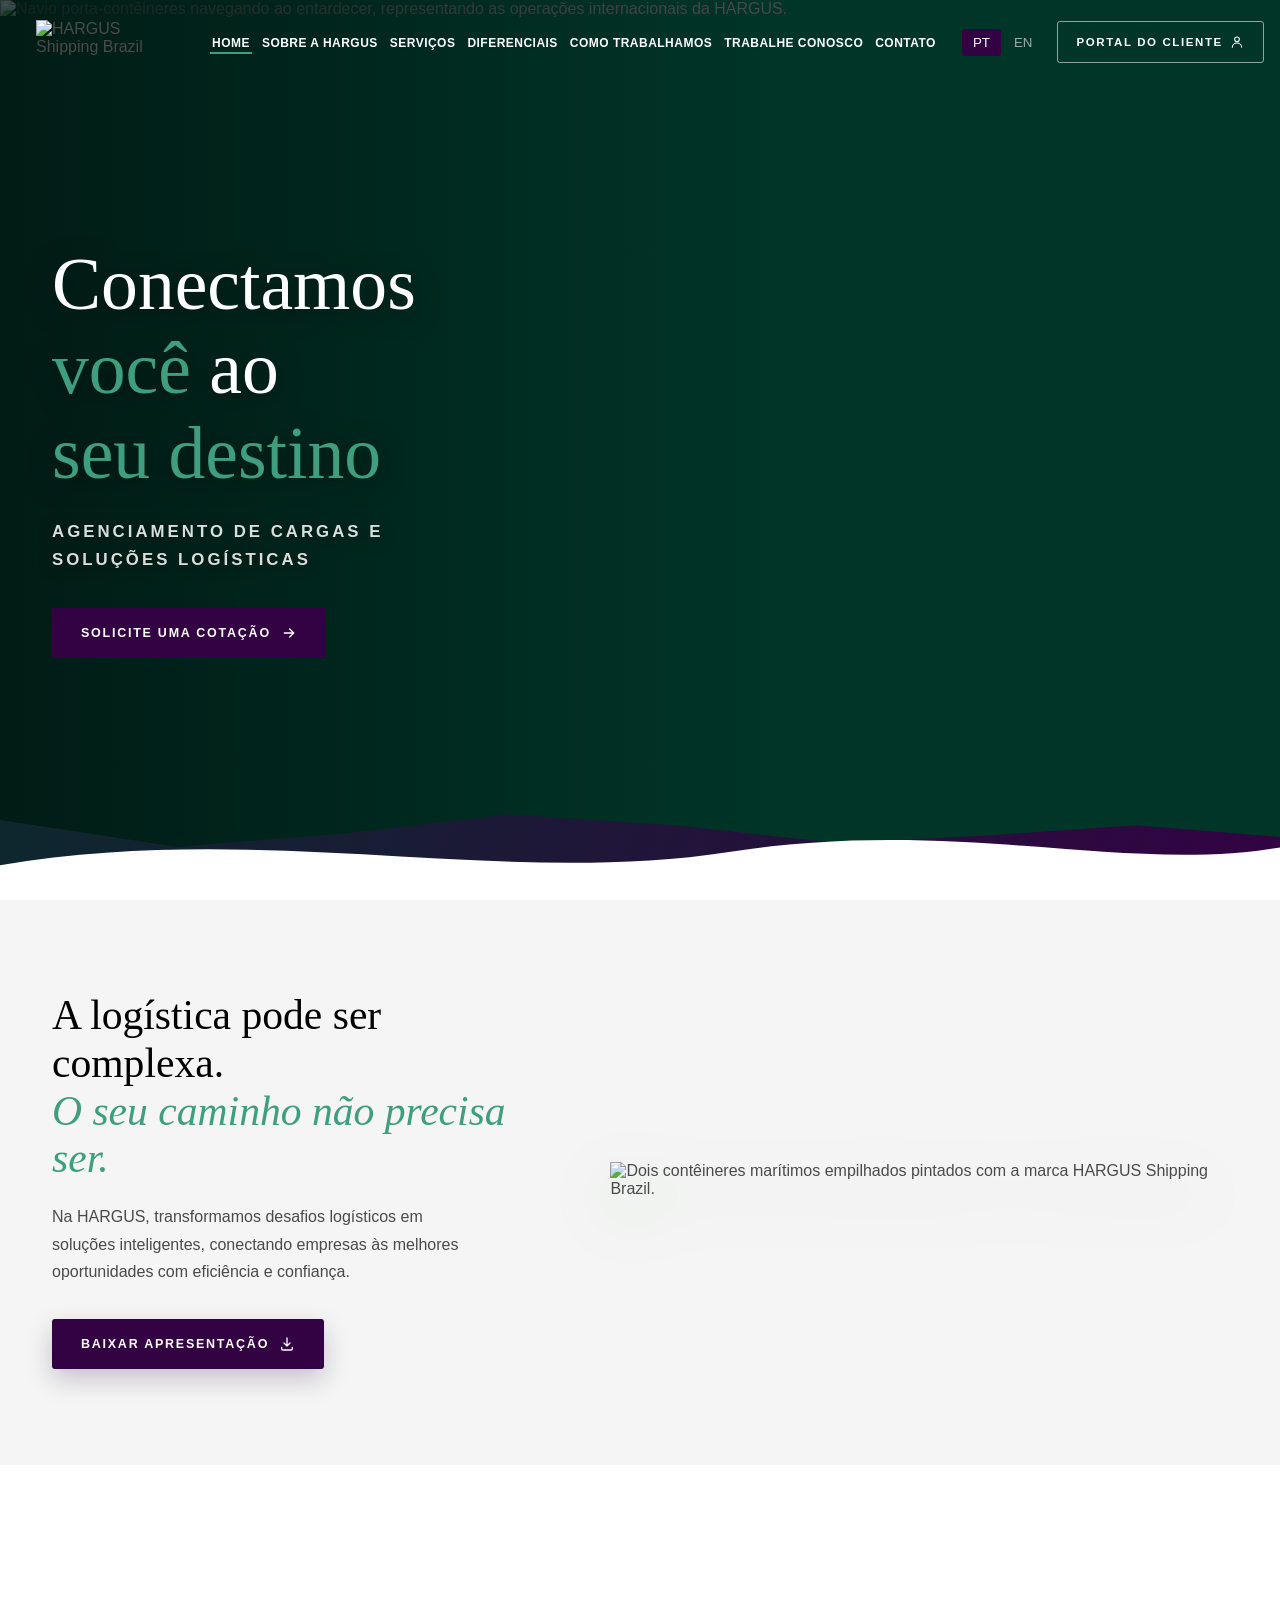
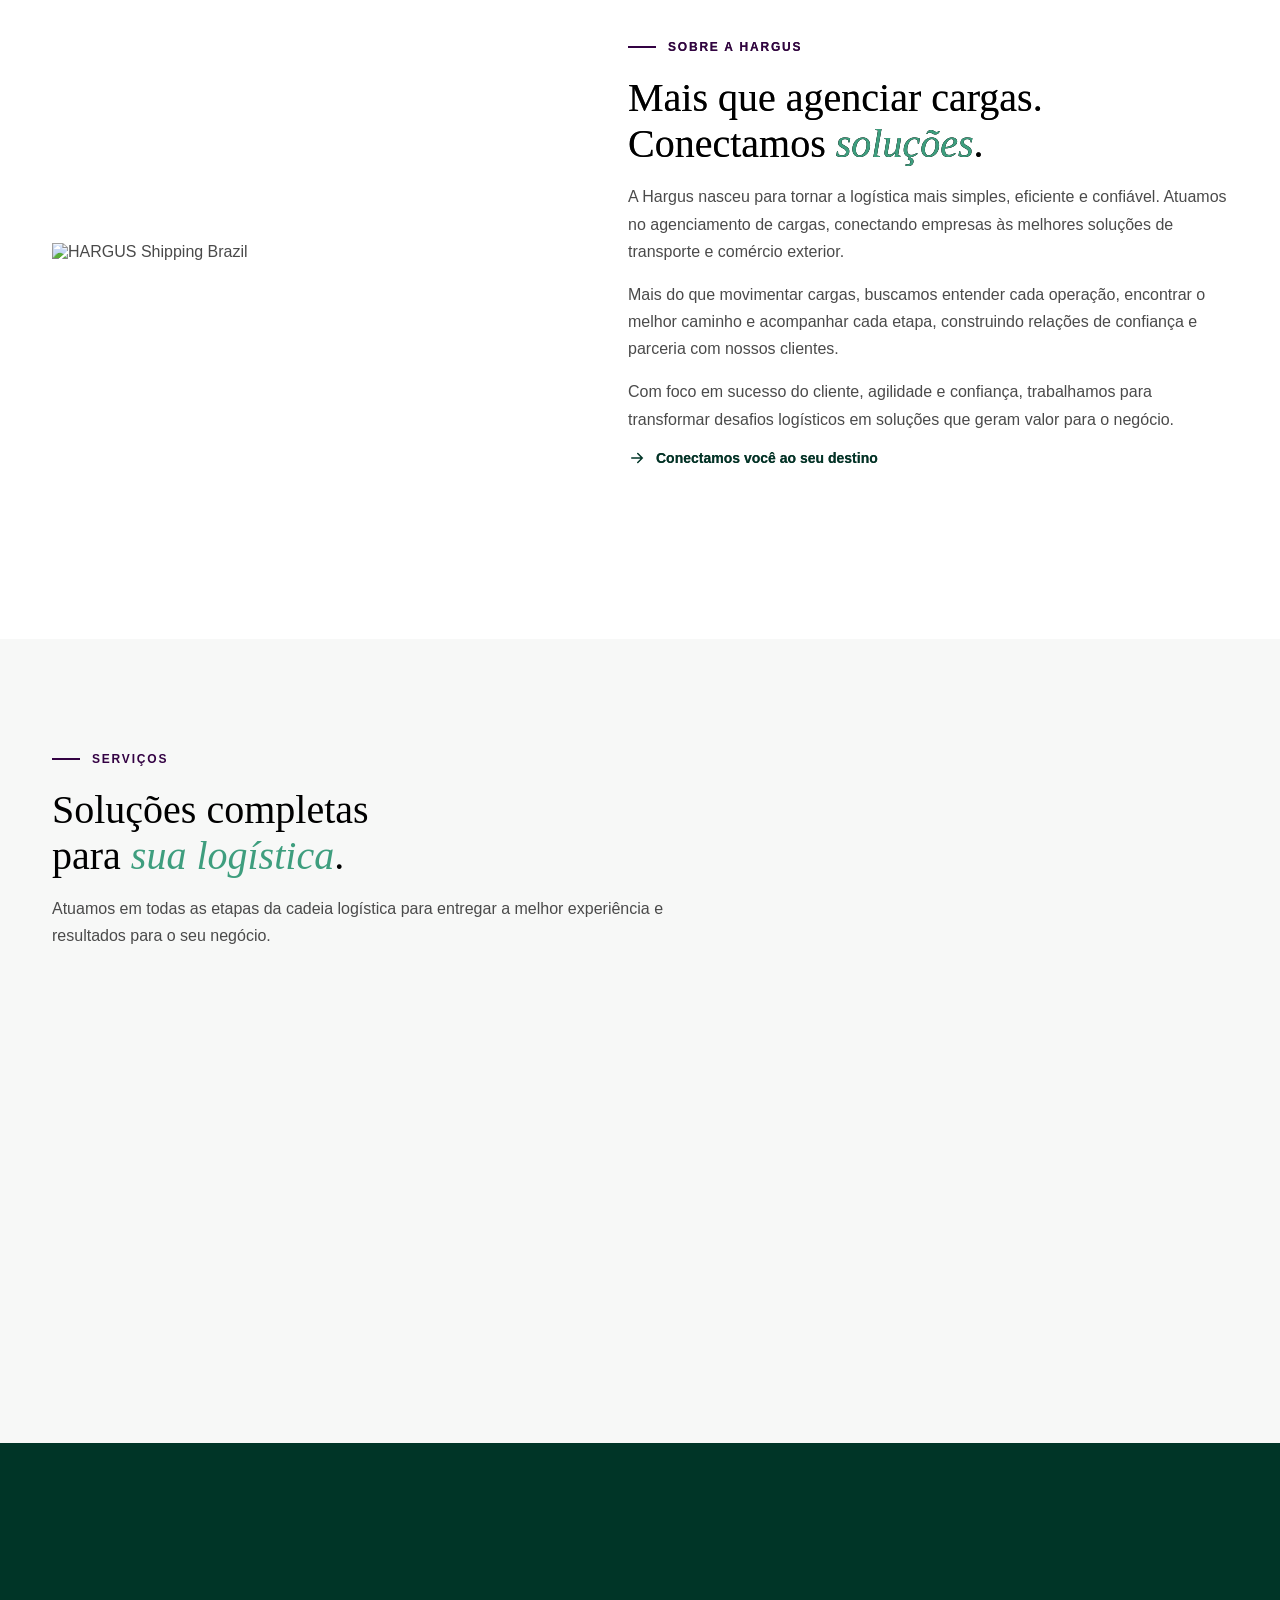
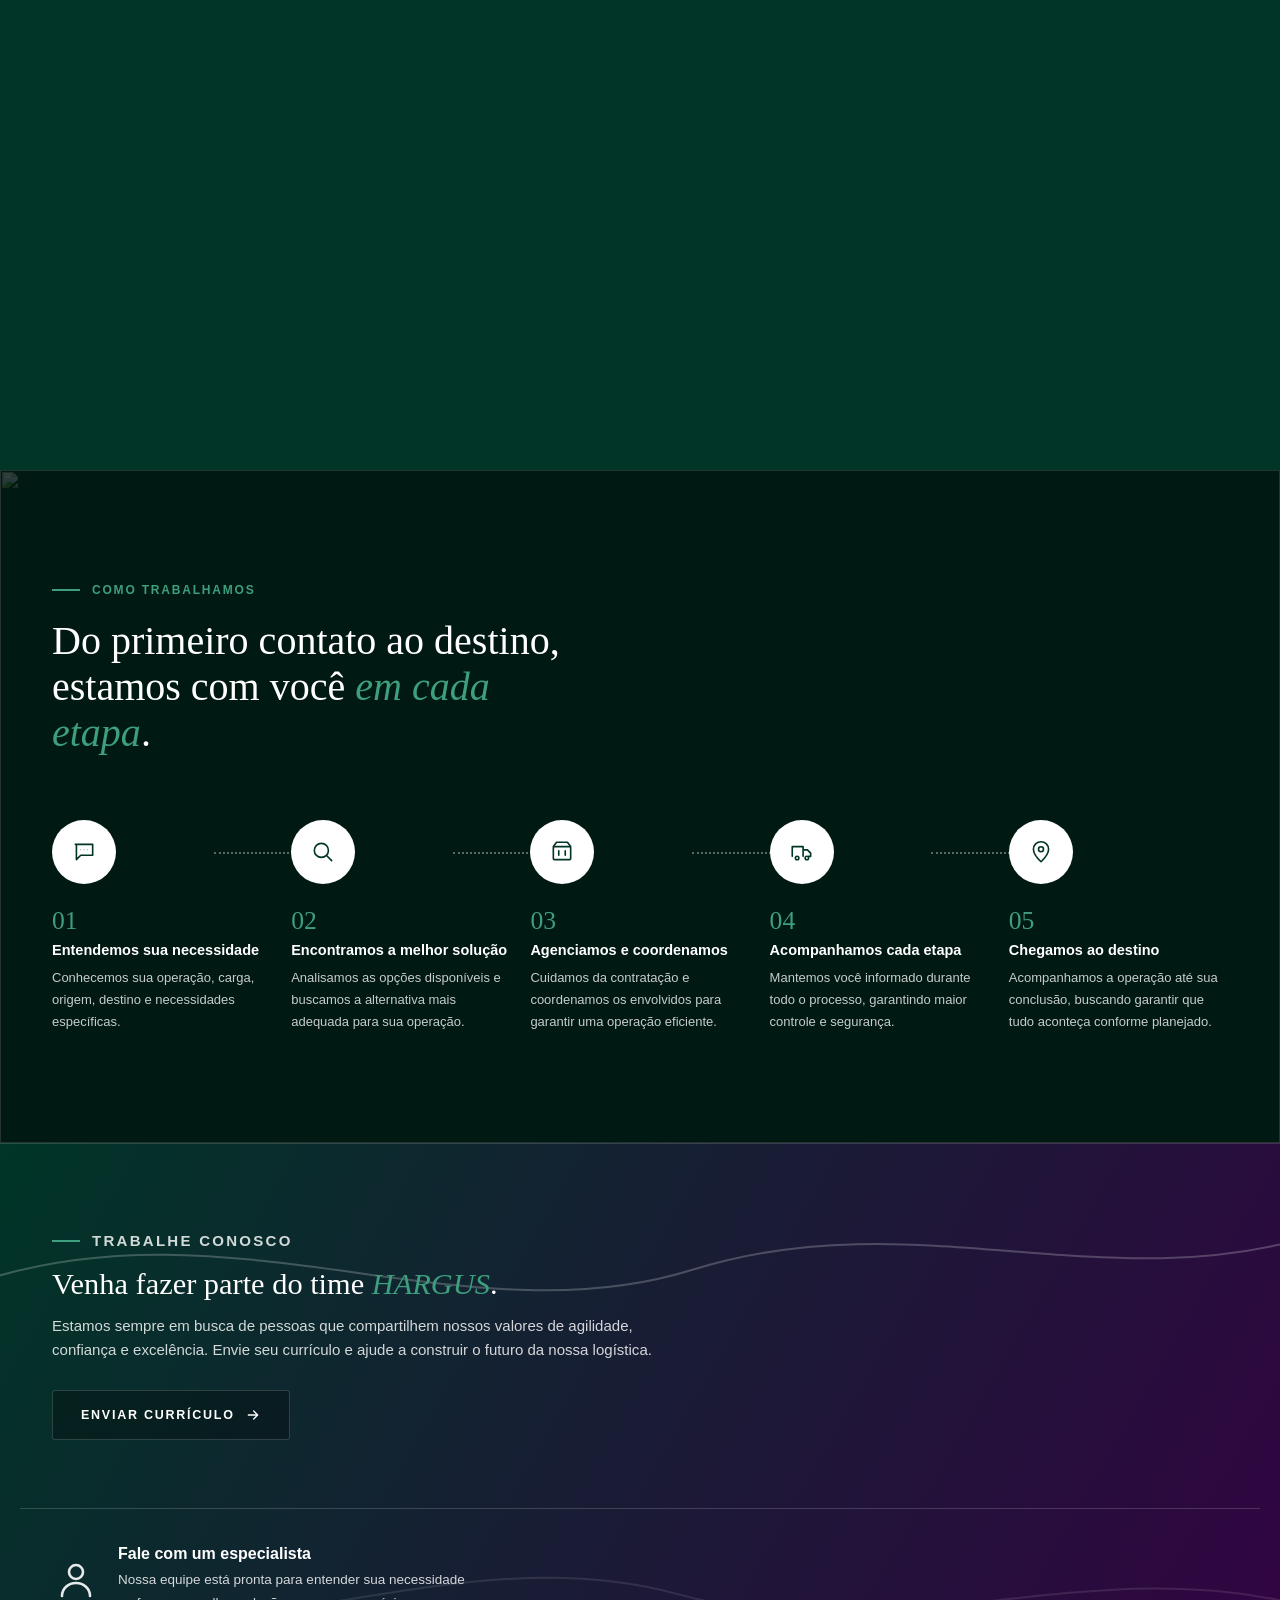
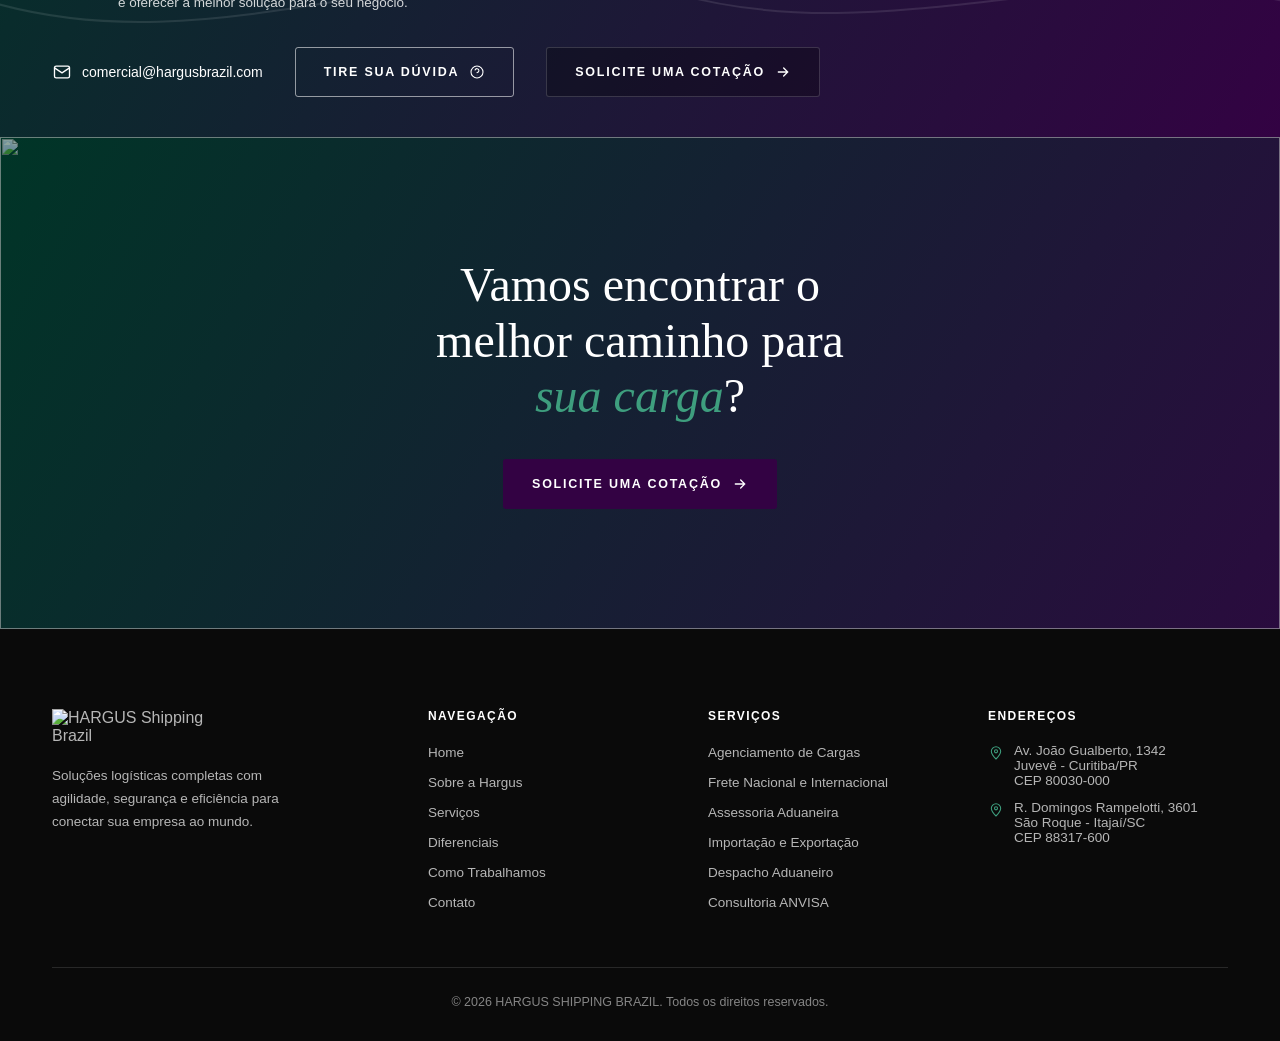
==== index.html @ 8fcc1a5c "Curriculo passa a ser enviado com anexo de verdade O formulario de Trabalhe Conosco postava via fetc" ====
<!doctype html>
<html lang="pt-BR">
<head>
<meta charset="UTF-8">
<meta name="viewport" content="width=device-width, initial-scale=1">
<!-- ============ POLÍTICA DE CONTEÚDO ============
     O GitHub Pages não deixa configurar cabeçalhos HTTP, então a CSP vai por
     <meta> — vale para tudo, menos frame-ancestors (clickjacking), que só
     funciona como cabeçalho de verdade. O que ela garante aqui: a página só
     consegue falar com o formsubmit.co (connect-src, e form-action para o
     envio do currículo), não carrega script,
     plugin nem imagem de terceiro, e um <base> injetado não muda o destino
     dos links. O 'unsafe-inline' em script-src é obrigatório porque todo o
     JS e o CSS deste site são inline — trocar por hash quebraria a cada
     edição, e não há superfície de XSS aqui (nada do que o visitante digita
     vira HTML: os textos entram por textContent). -->
<meta http-equiv="Content-Security-Policy" content="default-src 'none'; script-src 'self' 'unsafe-inline'; style-src 'self' 'unsafe-inline' https://fonts.googleapis.com; font-src https://fonts.gstatic.com; img-src 'self' data:; media-src 'self'; connect-src https://formsubmit.co; form-action 'self' https://formsubmit.co; base-uri 'none'; object-src 'none'">
<!-- links externos (Maps) recebem só a origem, nunca a URL cheia -->
<meta name="referrer" content="strict-origin-when-cross-origin">
<!-- protótipo em avaliação: fora dos buscadores até subir no domínio oficial -->
<meta name="robots" content="noindex, nofollow">
<title data-en="HARGUS Shipping Brazil — Connecting you to your destination">HARGUS Shipping Brazil — Conectamos você ao seu destino</title>
<meta name="description" data-en-content="Cargo forwarding and logistics solutions in Curitiba/PR, Brazil. National and international freight, customs brokerage, import, export, and ANVISA consulting." content="Agenciamento de cargas e soluções logísticas em Curitiba/PR. Frete nacional e internacional, assessoria aduaneira, importação, exportação e consultoria ANVISA.">
<link rel="icon" type="image/png" href="favicon.png">
<link rel="preconnect" href="https://fonts.googleapis.com">
<link rel="preconnect" href="https://fonts.gstatic.com" crossorigin>
<link href="https://fonts.googleapis.com/css2?family=Cormorant+Garamond:wght@300;400;500;600&family=Inter:wght@300;400;500;600;700&display=swap" rel="stylesheet">
<style>

/* ============ TOKENS ============ */
:root{
  /* paleta oficial (manual de marca) */
  --verde:  #003527;
  --roxo:   #330243;
  --preto:  #000000;
  --branco: #FFFFFF;
  --gradiente-institucional: linear-gradient(120deg, var(--verde) 0%, var(--roxo) 100%);

  /* NÃO-OFICIAIS — não constam no manual de marca, criadas para cobrir o que os mockups pedem.
     Validar com o cliente antes de publicar. */
  --verde-claro: #3E9E7E; /* destaque de palavras nos títulos ("seu destino", "sua logística"...) */
  --cinza-texto: #4A4A4A; /* corpo de texto — preto puro em 300 cansava a leitura */

  --fonte-titulo: 'Cormorant Garamond', 'Georgia', serif;
  --fonte-corpo: 'Inter', -apple-system, 'Segoe UI', sans-serif;

  --container: 1240px;
  --nav-h: 84px;
  /* quanto a nav encolhe ao virar sólida — o painel do menu mobile se ancora
     nela, então o valor precisa ser um só para os dois */
  --nav-encolhe: 18px;
}

*,*::before,*::after{ box-sizing:border-box; }
html{ scroll-behavior:smooth; }
@media (prefers-reduced-motion: reduce){ html{ scroll-behavior:auto; } }

body{
  margin:0;
  /* as entradas .reveal--esq/--dir nascem 36px fora do lugar: no desktop isso
     cabia na folga do container, no celular virava 14px de rolagem lateral.
     'clip' corta sem criar caixa de rolagem (não quebra a nav fixa nem as
     âncoras); 'hidden' antes dele é a saída para navegador que não conhece clip */
  overflow-x:hidden;
  overflow-x:clip;
  font-family:var(--fonte-corpo);
  font-weight:300;
  color:var(--cinza-texto);
  background:var(--branco);
  -webkit-font-smoothing:antialiased;
}

img{ max-width:100%; display:block; }
a{ color:inherit; text-decoration:none; }
button{ font-family:inherit; cursor:pointer; }
h1,h2,h3{
  font-family:var(--fonte-titulo);
  font-weight:300;
  color:var(--preto);
  margin:0 0 .4em;
  line-height:1.15;
}
p{ margin:0 0 1em; line-height:1.7; }

.accent{ color:var(--verde-claro); font-style:italic; }

.container{
  width:100%;
  max-width:var(--container);
  margin:0 auto;
  padding:0 32px;
}

.eyebrow{
  display:flex;
  align-items:center;
  gap:12px;
  font-size:12px;
  font-weight:600;
  letter-spacing:.15em;
  text-transform:uppercase;
  color:var(--roxo);
  margin-bottom:18px;
}
.eyebrow::before{
  content:"";
  width:28px;
  height:2px;
  background:var(--roxo);
  display:block;
}
.eyebrow--claro{ color:var(--verde-claro); }
.eyebrow--claro::before{ background:var(--verde-claro); }

.botao{
  display:inline-flex;
  align-items:center;
  gap:10px;
  padding:16px 28px;
  font-family:var(--fonte-corpo);
  font-size:12.5px;
  font-weight:600;
  letter-spacing:.14em;
  text-transform:uppercase;
  border-radius:3px;
  border:1px solid transparent;
  white-space:nowrap;
  transition:transform .2s ease, background .2s ease, color .2s ease, border-color .2s ease;
}
.botao svg{ width:16px; height:16px; flex:none; transition:transform .2s ease; }
.botao:hover svg{ transform:translateX(3px); }
.botao:hover{ transform:translateY(-2px); }

.botao--roxo{ background:var(--roxo); color:var(--branco); }
.botao--roxo:hover{ background:#4a0361; }

.botao--outline-claro{ background:transparent; color:var(--branco); border-color:rgba(255,255,255,.55); }
.botao--outline-claro:hover{ background:rgba(255,255,255,.12); border-color:var(--branco); }

.botao--outline-escuro{ background:transparent; color:var(--verde); border-color:rgba(0,53,39,.3); }
.botao--outline-escuro:hover{ background:var(--verde); color:var(--branco); }

:focus-visible{
  outline:3px solid var(--verde-claro);
  outline-offset:3px;
  border-radius:2px;
}

.sr-only{
  position:absolute; width:1px; height:1px; padding:0; margin:-1px;
  overflow:hidden; clip:rect(0,0,0,0); white-space:nowrap; border:0;
}

.skip-link{
  position:fixed; top:-60px; left:12px; z-index:1000;
  background:var(--branco); color:var(--verde);
  padding:12px 18px; border-radius:4px; font-weight:600;
  transition:top .2s ease;
}
.skip-link:focus{ top:12px; }

/* página congelada enquanto o menu mobile está aberto — o <script> guarda a
   posição em body.style.top e a devolve ao fechar */
body.menu-travado{ position:fixed; left:0; right:0; width:100%; overflow:hidden; }

/* ============ REVELAÇÃO AO ROLAR ============
   Sistema genérico: elementos com .reveal entram com fade + leve deslocamento
   quando cruzam a viewport (IntersectionObserver, ver <script>). Variantes
   --esq/--dir mudam a direção do deslocamento para dar variedade às seções. */
.reveal{
  --atraso: 0s;
  opacity:0;
  transform:translateY(30px);
  transition:opacity .8s cubic-bezier(.16,.8,.24,1) var(--atraso),
             transform .8s cubic-bezier(.16,.8,.24,1) var(--atraso);
}
.reveal.visivel{ opacity:1; transform:translateY(0); }
.reveal--esq{ transform:translateX(-36px); }
.reveal--esq.visivel{ transform:translateX(0); }
.reveal--dir{ transform:translateX(36px); }
.reveal--dir.visivel{ transform:translateX(0); }
@media (prefers-reduced-motion: reduce){
  .reveal, .reveal--esq, .reveal--dir{ opacity:1; transform:none; transition:none; }
}

/* ============ NAV ============ */
.nav{
  position:fixed; top:0; left:0; right:0; z-index:500;
  height:var(--nav-h);
  display:flex; align-items:center;
  background:transparent;
  transition:background .35s ease, box-shadow .35s ease, height .35s ease;
}
.nav.nav--solida{
  background:var(--branco);
  box-shadow:0 4px 24px rgba(0,0,0,.08);
  height:calc(var(--nav-h) - var(--nav-encolhe));
}
.nav .container{
  display:flex; align-items:center; justify-content:space-between; gap:24px;
}
.nav-logo{ position:relative; display:block; width:150px; height:44px; flex:none; margin-left:-16px; }
.nav-logo img{
  position:absolute; inset:0; width:100%; height:100%; object-fit:contain; object-position:left center;
  transition:opacity .3s ease;
}
.nav-logo .logo-cor{ opacity:0; }
.nav.nav--solida .nav-logo .logo-cor{ opacity:1; }
.nav.nav--solida .nav-logo .logo-branca{ opacity:0; }

.nav-menu{
  display:flex; align-items:center; gap:clamp(8px, .6vw, 14px);
  list-style:none; margin:0; padding:0;
}
.nav-menu a{
  font-size:12px; font-weight:600; letter-spacing:.04em; text-transform:uppercase;
  color:var(--branco); padding:6px 2px 2px; border-bottom:2px solid transparent;
  line-height:1.3; white-space:nowrap;
  transition:color .3s ease, border-color .2s ease;
}
.nav.nav--solida .nav-menu a{ color:var(--preto); }
.nav-menu a:hover, .nav-menu a.ativo{ border-color:var(--verde-claro); }
.nav.nav--solida .nav-menu a:hover, .nav.nav--solida .nav-menu a.ativo{ color:var(--verde); }

.nav-controles{ display:flex; align-items:center; gap:14px; flex:none; }
.nav-cta{ flex:none; padding:12px 18px; font-size:11.5px; gap:6px; }

/* ============ SELETOR DE IDIOMA (PT/EN) ============
   O idioma ativo ganha um "selo" roxo (mesma cor dos botões de CTA) para
   ficar bem destacado em qualquer estado da nav — transparente sobre a foto
   do hero ou sólida branca. O inativo fica discreto ao lado. O separador "|"
   sai de cena aqui: com o selo, ele só teria virado ruído visual. */
.nav-idioma{
  display:flex; align-items:center; gap:2px; flex:none;
  font-size:11.5px; font-weight:700; letter-spacing:.06em;
}
.idioma-btn{
  background:none; border:none; padding:6px 11px; border-radius:3px;
  color:rgba(255,255,255,.6);
  transition:color .3s ease, background-color .3s ease;
}
.nav.nav--solida .idioma-btn{ color:rgba(0,0,0,.4); }
.idioma-btn.ativo{ color:var(--branco); background:var(--roxo); }
.nav.nav--solida .idioma-btn.ativo{ color:var(--branco); }

.menu-mobile-idioma{
  display:flex; align-items:center; gap:2px; font-size:13px; font-weight:700;
  letter-spacing:.06em;
}
.menu-mobile-idioma .idioma-btn{ color:rgba(0,53,39,.45); padding:6px 12px; border-radius:3px; }
.menu-mobile-idioma .idioma-btn.ativo{ color:var(--branco); background:var(--roxo); }

/* O botao do portal nasce claro porque a nav comeca transparente sobre a
   foto do navio. Quando ela vira branca, branco-no-branco sumiria: texto e
   borda passam a preto, e o hover inverte para fundo preto. */
.nav.nav--solida .nav-portal{ color:var(--preto); border-color:rgba(0,0,0,.28); }
.nav.nav--solida .nav-portal:hover{ background:var(--preto); color:var(--branco); border-color:var(--preto); }

.nav-hamburguer{
  display:none; flex:none; width:44px; height:44px; border:none; background:transparent;
  position:relative;
}
.nav-menu-mobile{ display:none; }
.nav-hamburguer span, .nav-hamburguer::before, .nav-hamburguer::after{
  content:""; position:absolute; left:10px; right:10px; height:2px; background:var(--branco);
  transition:transform .25s ease, opacity .25s ease, background .3s ease;
}
.nav.nav--solida .nav-hamburguer span, .nav.nav--solida .nav-hamburguer::before, .nav.nav--solida .nav-hamburguer::after{
  background:var(--verde);
}
.nav-hamburguer::before{ top:15px; }
.nav-hamburguer span{ top:22px; }
.nav-hamburguer::after{ top:29px; }
.nav-hamburguer[aria-expanded="true"]::before{ top:22px; transform:rotate(45deg); }
.nav-hamburguer[aria-expanded="true"] span{ opacity:0; }
.nav-hamburguer[aria-expanded="true"]::after{ top:22px; transform:rotate(-45deg); }

/* ============ ÂNCORAS DO MENU ============
   A nav é position:fixed; sem isto, o salto do href="#contato" (e dos demais
   itens do menu) para na borda exata da seção e o título fica escondido atrás
   da nav. scroll-margin-top empurra o alvo para baixo da nav antes de parar. */
#topo, #sobre, #servicos, #diferenciais, #como-trabalhamos, #trabalhe-conosco, #contato{
  scroll-margin-top:calc(var(--nav-h) + 16px);
}

/* ============ HERO ============
   Vídeo estático (sem zoom/parallax no scroll) — mesmo padrão do hero da
   whoop.com: <video> com transform:none dentro de uma seção de altura normal,
   não um trilho sticky gigante. */
.hero{
  /* 100svh = altura visível com a barra do navegador à mostra. Com 100vh puro o
     celular reserva a tela sem a barra e o segundo botão nasce cortado. */
  position:relative; height:100vh; height:100svh; min-height:560px; overflow:hidden;
  display:flex; align-items:center;
  background:var(--verde);
}
.hero-midia-caixa{
  position:absolute; inset:0; overflow:hidden;
}
.hero-midia-caixa img, .hero-midia-caixa video{
  position:absolute; inset:0; width:100%; height:100%; object-fit:cover;
}
.hero-veu{
  position:absolute; inset:0;
  background:linear-gradient(90deg, rgba(0,20,15,.75) 0%, rgba(0,20,15,.46) 26%, rgba(0,20,15,.14) 48%, rgba(0,20,15,0) 62%);
}
@media (max-width:860px){
  .hero-veu{ background:linear-gradient(180deg, rgba(0,20,15,.72) 0%, rgba(0,20,15,.4) 32%, rgba(0,20,15,.1) 58%, rgba(0,20,15,0) 76%); }
}

/* cortina que cobre o corte seco do loop do vídeo — e é também a onda
   decorativa do rodapé da hero: em repouso, um clip-path só deixa a fresta
   ondulada visível (a "onda"); no gatilho da transição, o mesmo clip-path
   se abre até virar um retângulo cheio, cobrindo tudo. Onda e cortina são
   literalmente o mesmo elemento/gradiente — nunca desencontram em cor, e a
   onda "sobe junto" porque é a borda de cima desse clip subindo. */
.hero-cortina{
  position:absolute; inset:0; z-index:1;
  background:var(--gradiente-institucional);
  clip-path:polygon(
    0% 91.1%, 13.9% 94.1%, 26.9% 92.6%, 39.7% 90.5%, 52.8% 91.7%,
    65.6% 93.7%, 77.4% 92.8%, 88.7% 91.7%, 100% 93%, 100% 100%, 0% 100%
  );
  transition:clip-path 1.6s ease-in-out;
  will-change:clip-path;
}
.hero-cortina.hero-cortina--ativa{
  clip-path:polygon(
    0% 0%, 13.9% 0%, 26.9% 0%, 39.7% 0%, 52.8% 0%,
    65.6% 0%, 77.4% 0%, 88.7% 0%, 100% 0%, 100% 100%, 0% 100%
  );
}
/* precisa vencer ".hero-midia-caixa img" (que estica qualquer <img> pra
   100%/cover) — daí o seletor composto em vez de só ".hero-cortina-logo" */
.hero-cortina .hero-cortina-logo{
  position:absolute; inset:auto; top:50%; left:68%; right:auto; bottom:auto;
  width:min(230px, 19vw); height:auto; object-fit:contain;
  opacity:0; transform:translate(-50%,-50%) scale(.9);
  transition:opacity .9s ease .5s, transform .9s ease .5s;
}
.hero-cortina.hero-cortina--ativa .hero-cortina-logo{
  opacity:1; transform:translate(-50%,-50%) scale(1);
}
@media (max-width:860px){
  .hero-cortina .hero-cortina-logo{ left:50%; width:150px; }
  /* no mobile a largura cai muito mas a altura da hero quase não muda —
     com a mesma faixa de 14% a onda ficaria alta e ultrapassaria a curva
     branca; encolhe a faixa pra acompanhar melhor */
  .hero-cortina{
    clip-path:polygon(
      0% 94.9%, 13.9% 96.7%, 26.9% 95.8%, 39.7% 94.6%, 52.8% 95.3%,
      65.6% 96.4%, 77.4% 95.9%, 88.7% 95.3%, 100% 96%, 100% 100%, 0% 100%
    );
  }
}

.hero-conteudo{
  position:relative; z-index:2; width:100%;
}
/* Esta linha desceu para debaixo do título (era a sobrancelha acima dele) e
   herdou o lugar do parágrafo descritivo, que saiu. As duas regras que a
   pintavam viraram uma só: .hero-conteudo p vencia .hero-eyebrow em
   especificidade, então o font-size:12.5px daqui nunca chegou a valer — o
   que a tela sempre mostrou foi 1.05rem. Fundidas, o valor efetivo fica à
   vista em vez de escondido num conflito. */
.hero-eyebrow{
  color:rgba(255,255,255,.85); font-size:1.05rem; font-weight:600;
  letter-spacing:.18em; text-transform:uppercase;
  max-width:44ch; margin:0 0 2em;
  text-shadow:0 2px 14px rgba(0,10,8,.5);
}
.hero-conteudo h1{
  color:var(--branco); font-size:clamp(2.6rem, 6vw, 4.6rem); max-width:14ch; margin-bottom:.3em;
  text-shadow:0 4px 24px rgba(0,10,8,.5);
}
.hero-conteudo h1 .accent{ font-style:normal; }
/* peso 300 deixa o circunflexo de "você" fino e pontudo demais no tamanho do hero */
.hero-conteudo h1 .hero-voce{ font-weight:400; }
.hero-botoes{ display:flex; gap:18px; flex-wrap:wrap; }

/* entrada suave do texto da hero ao carregar a página (independe do scroll) */
.hero-conteudo h1, .hero-eyebrow, .hero-botoes{
  animation:entrada-hero .9s cubic-bezier(.16,.8,.24,1) both;
}
.hero-conteudo h1{ animation-delay:.15s; }
.hero-eyebrow{ animation-delay:.32s; }
.hero-botoes{ animation-delay:.52s; }
@keyframes entrada-hero{ from{ opacity:0; transform:translateY(22px); } to{ opacity:1; transform:translateY(0); } }
@media (prefers-reduced-motion: reduce){
  .hero-conteudo h1, .hero-eyebrow, .hero-botoes{ animation:none; opacity:1; transform:none; }
}

/* A onda passa por cima do conteudo da hero (z-index 3 contra 2) para cobrir
   o corte do video, e por isso engolia o clique na metade de baixo do botao
   de contato, que fica bem na altura dela. Ela e decorativa (aria-hidden):
   pointer-events:none devolve o clique para quem esta embaixo. */
.onda-divisor{
  position:absolute; left:0; right:0; bottom:-1px; z-index:3; line-height:0;
  pointer-events:none;
}
.onda-divisor svg{ width:100%; height:auto; display:block; }

/* ============ INTRO ============ */
.intro{ position:relative; background:#f4f5f4; padding:96px 0; margin-top:-4px; }
.intro-grid{ display:grid; grid-template-columns:1fr 1.21fr; gap:48px; align-items:center; }
.intro-conteudo{ max-width:560px; }
.intro-marca{ width:28px; height:3px; background:var(--roxo); margin-bottom:22px; }
.intro h2{ font-size:clamp(1.8rem,3.4vw,2.6rem); }
.intro h2 .linha-clara{ display:block; color:var(--verde-claro); font-style:italic; }
.intro p{ max-width:46ch; font-size:1rem; margin-top:20px; }
/* preenchido igual aos CTAs principais (em vez do contorno discreto): pedido
   explícito do cliente por mais destaque nesse botão específico */
.intro-apresentacao{ margin-top:18px; box-shadow:0 10px 26px rgba(51,2,67,.22); }
.intro-imagem img{ width:100%; height:auto; filter:drop-shadow(0 22px 32px rgba(0,53,39,.18)); }

/* ============ SOBRE (parallax: do branco para o gradiente institucional) ============
   A seção entra com o gradiente da marca (verde → roxo, na horizontal como no
   manual) entrando pela esquerda: a seção começa branca e vai ganhando cor
   conforme atravessa a tela — no meio do caminho ela inteira é um degradê
   horizontal cor → branco. São duas camadas movidas só por transform, dirigidas
   pelas variáveis --coloracao (0 = branco, 1 = gradiente cheio) e --desloc (px),
   que o <script> escreve na seção a cada quadro.
   As letras acompanham: escuras sobre o branco e brancas quando a cor as
   alcança — a virada corre junto com o degradê (ver .sobre-texto). */
.sobre{
  --coloracao:0;
  --desloc:0px;
  /* comprimento da transição cor→branco, em larguras de seção. No desktop o
     texto ocupa só a metade direita e uma rampa longa fica macia; no celular o
     texto atravessa a tela inteira e a rampa longa deixava uma coluna inteira
     de palavras no meio-tom — por isso ela encurta no @media lá embaixo.
     O <script> lê este valor: mudar aqui muda fundo e tinta juntos. */
  --rampa:.6;
  /* padrões seguros: sem o script, a seção fica branca com o texto escuro */
  --tinta0:-200%;
  --tinta1:-100%;
  --virada-esq:1;
  position:relative;
  isolation:isolate;      /* prende as camadas de z-index negativo dentro da seção */
  overflow:hidden;
  display:flex; align-items:center;
  min-height:min(86vh, 800px);
  padding:120px 0;
  background:var(--branco);
}
.sobre-fundo{
  /* a sobra lateral (128% de largura) é o que o deslocamento horizontal consome:
     sem ela o parallax descobriria a borda do gradiente nos extremos */
  position:absolute; top:0; bottom:0; left:-14%; width:128%; z-index:-2;
  background:linear-gradient(90deg, var(--verde) 0%, var(--roxo) 100%);
  transform:translate3d(var(--desloc), 0, 0);
  will-change:transform;
}
/* as ondas correm em outro ritmo e no sentido oposto — é a diferença entre as
   camadas que dá profundidade, não o deslocamento em si */
.sobre-ondas{
  position:absolute; left:-16%; top:-6%; width:132%; height:112%;
  transform:translate3d(calc(var(--desloc) * -1.4), calc(var(--desloc) * .28), 0);
}
.sobre-veu{
  position:absolute; top:0; bottom:0; left:0; width:250%; z-index:-1;
  /* o véu tem 2,5× a largura da seção, então a parada da rampa vale --rampa/2,5 */
  background:linear-gradient(to right, rgba(255,255,255,0) 0%, var(--branco) calc(var(--rampa) * 40%));
  /* a borda transparente do véu (onde a cor começa) percorre de -rampa até +1
     largura de seção, ou seja (1 + rampa) de curso — os mesmos números que o
     <script> usa para posicionar a virada da tinta */
  transform:translate3d(calc((var(--coloracao) * (1 + var(--rampa)) - var(--rampa)) * 40%), 0, 0);
  will-change:transform;
}
.sobre .container{ display:flex; align-items:center; gap:5vw; }
.sobre-logo{ width:clamp(160px, 20vw, 280px); height:auto; flex:none; object-fit:contain; }
.sobre-painel{ position:relative; max-width:min(600px, 56%); margin-left:auto; }
/* A VIRADA DA TINTA
   O mesmo degradê horizontal do fundo, recortado nos glifos: preto enquanto o
   fundo ali ainda é branco, branco quando a cor alcança aquela letra. --tinta0
   e --tinta1 são as posições da virada dentro desta caixa, escritas pelo
   <script>; como todos os filhos ocupam a largura do bloco, as mesmas
   porcentagens valem para eles e a virada acontece na mesma coluna.
   A rampa da tinta é curta de propósito: só uma ou duas letras por vez ficam
   no meio-tom em que nem preto nem branco contrastariam com o fundo. */
.sobre-texto{
  background-image:linear-gradient(to right, var(--branco) var(--tinta0), var(--cinza-texto) var(--tinta1));
  -webkit-background-clip:text; background-clip:text;
  color:transparent;
}
.sobre-texto h2, .sobre .eyebrow, .sobre-link{
  -webkit-background-clip:text; background-clip:text;
  color:transparent;
}
.sobre-texto h2{ background-image:linear-gradient(to right, var(--branco) var(--tinta0), var(--preto) var(--tinta1)); }
.sobre .eyebrow{ background-image:linear-gradient(to right, var(--branco) var(--tinta0), var(--roxo) var(--tinta1)); }
.sobre-link{ background-image:linear-gradient(to right, var(--branco) var(--tinta0), var(--verde) var(--tinta1)); }
/* o traço do eyebrow e a seta do link não são texto: seguem a virada da coluna
   onde estão (a borda esquerda do bloco) por color-mix */
.sobre .eyebrow::before{ background:color-mix(in srgb, var(--roxo) calc(var(--virada-esq) * 100%), var(--branco)); }
.sobre-link svg{ stroke:color-mix(in srgb, var(--verde) calc(var(--virada-esq) * 100%), var(--branco)); }
.sobre h2{ font-size:clamp(1.9rem,3.2vw,2.5rem); }
.sobre-link{
  display:flex; align-items:center; gap:10px; margin-top:8px;
  font-weight:600; font-size:14px;
}
.sobre-link svg{ width:18px; height:18px; flex:none; }
@media (prefers-reduced-motion: reduce){
  /* sem scroll dirigindo nada, a cor para antes de chegar no texto e os padrões
     de --tinta0/--tinta1 mantêm as letras escuras */
  .sobre{ --coloracao:.32; --desloc:0px; }
}
@media (prefers-reduced-motion: reduce) and (max-width:860px){
  /* .32 é calibrado para a rampa de .6: com a rampa curta do celular ele
     deixaria a faixa esquerda da seção em cor cheia, com o texto escuro por
     cima e ilegível. .153 recoloca a borda da cor no mesmo ponto relativo. */
  .sobre{ --coloracao:.153; }
}
@media (forced-colors: active){
  /* no alto contraste o recorte no texto some: devolve cor sólida às letras */
  .sobre-texto, .sobre-texto h2, .sobre .eyebrow, .sobre-link{
    background-image:none; color:CanvasText;
  }
}

/* ============ SERVIÇOS ============ */
.servicos{ padding:110px 0; background:#f7f8f7; }
.servicos-topo{ max-width:640px; margin-bottom:56px; }
.servicos-topo h2{ font-size:clamp(1.9rem,3.2vw,2.5rem); }
.servicos-grid{
  display:grid; grid-template-columns:repeat(6,1fr); gap:18px; margin-bottom:44px;
}
.servico-card{
  --atraso: 0s;
  opacity:0;
  background:var(--branco); border:1px solid #eaeaea; border-radius:6px;
  padding:30px 22px; text-align:center;
  /* uma única declaração de transition (não pode ser dividida entre regras: a
     última a "ganhar" a cascata substituiria as demais por inteiro) — o atraso
     de entrada fica isolado na var(--atraso) para não atrasar o hover */
  transition: opacity .7s cubic-bezier(.16,.8,.24,1) var(--atraso),
              transform .25s ease, box-shadow .25s ease, border-color .25s ease;
}
.servico-card.visivel{ opacity:1; }
@media (prefers-reduced-motion: reduce){ .servico-card{ opacity:1; transition:transform .25s ease, box-shadow .25s ease, border-color .25s ease; } }
.servico-card:hover{ transform:translateY(-6px); box-shadow:0 16px 32px rgba(0,53,39,.1); border-color:transparent; }
.servico-card svg{ width:40px; height:40px; color:var(--verde); margin:0 auto 18px; transition:transform .3s ease; }
.servico-card:hover svg{ transform:scale(1.12) translateY(-2px); }
.servico-card h3{ font-family:var(--fonte-corpo); font-size:15px; font-weight:600; color:var(--preto); margin-bottom:10px; }
.servico-card p{ font-size:13.5px; margin:0; }

.servicos-grid .servico-card:nth-child(1){ --atraso:0s; }
.servicos-grid .servico-card:nth-child(2){ --atraso:.06s; }
.servicos-grid .servico-card:nth-child(3){ --atraso:.12s; }
.servicos-grid .servico-card:nth-child(4){ --atraso:.18s; }
.servicos-grid .servico-card:nth-child(5){ --atraso:.24s; }
.servicos-grid .servico-card:nth-child(6){ --atraso:.3s; }

/* ============ DIFERENCIAIS ============ */
.diferenciais{ background:var(--verde); color:var(--branco); padding:100px 0; }
.diferenciais .eyebrow{ color:var(--verde-claro); }
.diferenciais .eyebrow::before{ background:var(--verde-claro); }
.diferenciais-topo{ margin-bottom:56px; max-width:640px; }
.diferenciais-topo h2{ color:var(--branco); font-size:clamp(1.9rem,3.2vw,2.5rem); }
.diferenciais-topo h2 .accent{ color:var(--verde-claro); }
.diferenciais-grid{ display:grid; grid-template-columns:repeat(4,1fr); }
.diferencial-item{ padding:0 30px; border-left:1px solid rgba(255,255,255,.18); }
.diferencial-item:first-child{ border-left:none; padding-left:0; }
.diferencial-item svg{ width:36px; height:36px; margin-bottom:20px; color:var(--verde-claro); transition:transform .35s ease; }
.diferencial-item:hover svg{ transform:scale(1.15) rotate(-3deg); }
.diferencial-item h3{ font-family:var(--fonte-corpo); color:var(--branco); font-size:15px; font-weight:600; margin-bottom:12px; }
.diferencial-item p{ color:rgba(255,255,255,.82); font-size:13.5px; }

.diferenciais-grid .diferencial-item:nth-child(1){ --atraso:0s; }
.diferenciais-grid .diferencial-item:nth-child(2){ --atraso:.08s; }
.diferenciais-grid .diferencial-item:nth-child(3){ --atraso:.16s; }
.diferenciais-grid .diferencial-item:nth-child(4){ --atraso:.24s; }

/* ============ COMO TRABALHAMOS (fundo: vídeo do mapa, em loop ambiente) ============ */
.trabalhamos{ position:relative; padding:110px 0; overflow:hidden; background:var(--verde); }
.trabalhamos-midia{ position:absolute; inset:0; }
.trabalhamos-midia img, .trabalhamos-midia video{
  position:absolute; inset:0; width:100%; height:100%; object-fit:cover;
}
.trabalhamos-midia video{ opacity:0; transition:opacity .6s ease; }
.trabalhamos-midia video.pronto{ opacity:1; }

/* O roxo desenhado no clipe é um violeta bem mais saturado que o --roxo (#330243) da marca.
   Opção de correção de cor — NÃO aplicar por padrão: afeta o mapa inteiro, não só os arcos.
   Descomentar apenas se o cliente aprovar o efeito no vídeo inteiro.
.trabalhamos-midia video{ filter: hue-rotate(-8deg) saturate(.7); }
*/

.trabalhamos-veu{ position:absolute; inset:0; background:rgba(0,18,13,.8); }

.trabalhamos .container{ position:relative; z-index:2; }
.trabalhamos-topo{ max-width:520px; margin-bottom:64px; }
.trabalhamos-topo h2{ color:var(--branco); font-size:clamp(1.9rem,3.2vw,2.5rem); }
.trabalhamos-topo h2 .accent{ color:var(--verde-claro); }
.etapas{ display:grid; grid-template-columns:repeat(5,1fr); gap:20px; position:relative; }
.etapa{ text-align:left; position:relative; }
.etapa-icone{
  width:64px; height:64px; border-radius:50%; border:1px solid rgba(255,255,255,.35);
  display:flex; align-items:center; justify-content:center; margin-bottom:22px; position:relative; background:var(--branco); z-index:1;
  transition:border-color .3s ease, transform .3s ease, box-shadow .3s ease;
}
.etapa:hover .etapa-icone{ border-color:var(--verde-claro); transform:scale(1.08); box-shadow:0 8px 20px rgba(0,0,0,.3); }
.etapa-icone svg{ width:26px; height:26px; color:var(--verde); }
.etapa:not(:last-child)::after{
  content:""; position:absolute; top:32px; left:calc(50% + 52px); width:calc(100% - 84px);
  border-top:2px dotted rgba(255,255,255,.35);
  transform:scaleX(0); transform-origin:left;
  transition:transform .9s cubic-bezier(.16,.8,.24,1) calc(var(--atraso, 0s) + .25s);
}
.etapa.visivel:not(:last-child)::after{ transform:scaleX(1); }
.etapa-numero{ color:var(--verde-claro); font-family:var(--fonte-titulo); font-size:1.6rem; margin-bottom:6px; display:block; }
.etapa h3{ font-family:var(--fonte-corpo); font-size:14.5px; font-weight:600; color:var(--branco); margin-bottom:8px; }
.etapa p{ font-size:13px; margin:0; color:rgba(255,255,255,.78); }

.etapas .etapa:nth-child(1){ --atraso:0s; }
.etapas .etapa:nth-child(2){ --atraso:.1s; }
.etapas .etapa:nth-child(3){ --atraso:.2s; }
.etapas .etapa:nth-child(4){ --atraso:.3s; }
.etapas .etapa:nth-child(5){ --atraso:.4s; }
@media (prefers-reduced-motion: reduce){
  .etapa:not(:last-child)::after{ transform:scaleX(1); transition:none; }
}

/* ============ ÁREA DE CONTATO ============
   "Trabalhe Conosco" e "Fale com um especialista" dividem um gradiente
   institucional só: o bloco de carreiras em cima, a faixa de contato embaixo,
   separados apenas por um filete claro. Os ids #trabalhe-conosco e #contato
   passaram para os blocos internos — menu, âncoras e scroll-margin-top seguem
   valendo do mesmo jeito. */
.area-contato{
  position:relative;
  overflow:hidden;
  background:var(--gradiente-institucional);
  color:var(--branco);
  /* o topo do gradiente é o mesmo --verde do fundo da seção anterior: sem este
     filete as duas encostam e viram uma mancha escura só */
  box-shadow:inset 0 1px 0 rgba(255,255,255,.14);
}
/* mesma textura de ondas da marca que corre atrás do .sobre — aqui parada, só
   para o gradiente não ficar chapado. Decorativa: nunca por cima do texto. */
.area-contato-ondas{ position:absolute; inset:0; pointer-events:none; }
.area-contato-ondas svg{ width:100%; height:100%; display:block; }
.area-contato .container{ position:relative; z-index:1; }

/* o roxo sólido do botão sumia dentro do próprio gradiente; no escuro a marca
   já resolvia isso com preto translúcido (era a regra antiga da faixa) */
.area-contato .botao--roxo{ background:rgba(0,0,0,.28); border-color:rgba(255,255,255,.16); }
.area-contato .botao--roxo:hover{ background:rgba(0,0,0,.42); }

/* ---- bloco de carreiras ----
   Empilhado (eyebrow, título, texto e CTA), como sempre foi — mas numa escala
   menor que a original: o título e o parágrafo enxutos são o que mantém esta
   faixa perto da altura da faixa de contato logo abaixo. */
.trabalhe-secao{ padding:74px 0 68px; }
.trabalhe-secao-conteudo{ max-width:720px; }
.trabalhe-secao-conteudo .eyebrow{ margin-bottom:14px; }
.trabalhe-secao-conteudo h2{ font-size:clamp(1.5rem,2.4vw,1.9rem); color:var(--branco); margin-bottom:0; }
.trabalhe-secao-conteudo p{ font-size:.94rem; line-height:1.6; margin:12px 0 28px; max-width:74ch; color:rgba(255,255,255,.82); }

/* ---- faixa "fale com um especialista" ---- */
.especialista{ padding:0 0 40px; }
.especialista .container{
  display:flex; align-items:center; justify-content:space-between; gap:32px; flex-wrap:wrap;
  /* o filete segue a largura do container: separa os dois blocos sem voltar a
     cortar a área em duas seções */
  border-top:1px solid rgba(255,255,255,.16);
  padding-top:36px;
}
.especialista-intro-grupo{ display:flex; align-items:center; gap:24px; }
.especialista-intro{ display:flex; align-items:center; gap:18px; max-width:420px; }
.especialista-intro svg{ width:48px; height:48px; flex:none; opacity:.9; }
.especialista-intro h3{ font-family:var(--fonte-corpo); color:var(--branco); font-size:16px; font-weight:600; margin-bottom:6px; }
.especialista-intro p{ font-size:13.5px; margin:0; color:rgba(255,255,255,.82); }
.especialista-contatos{ display:flex; align-items:center; gap:32px; flex-wrap:wrap; }
.especialista-contatos a{ display:flex; align-items:center; gap:10px; font-size:14px; font-weight:500; }
.especialista-contatos svg{ width:20px; height:20px; flex:none; }
/* os botões (Tire sua dúvida / Solicite uma cotação) não são o link de
   e-mail acima: herdavam o font-size:14px dele em vez do 12.5px padrão de
   .botao usado no resto do site — essa regra é só pra desfazer isso. */
.especialista-contatos .botao{ font-size:12.5px; font-weight:600; }
.especialista-contatos .botao svg{ width:16px; height:16px; }

/* ============ CTA FINAL ============ */
.cta-final{ position:relative; padding:120px 0; overflow:hidden; background:var(--verde); }
.cta-final img{ position:absolute; inset:0; width:100%; height:100%; object-fit:cover; object-position:22% 26%; opacity:.55; }
.cta-final::before{
  content:""; position:absolute; inset:0;
  background:var(--gradiente-institucional); opacity:.82;
}
.cta-final .container{ position:relative; z-index:1; text-align:center; }
.cta-final h2{ color:var(--branco); font-size:clamp(2rem,4vw,3rem); max-width:18ch; margin:0 auto .5em; }
.cta-final h2 .accent{ color:var(--verde-claro); }
.cta-final .botao{ margin-top:12px; }

/* ============ RODAPÉ ============ */
.rodape{ background:#0a0a0a; color:rgba(255,255,255,.7); padding:80px 0 28px; }
.rodape-grid{ display:grid; grid-template-columns:1.4fr 1fr 1fr 1fr; gap:40px; margin-bottom:56px; }
.rodape-logo{ width:170px; margin-bottom:20px; }
.rodape-sobre p{ font-size:13.5px; max-width:32ch; }
.rodape h4{
  color:var(--branco); font-size:12px; font-weight:700; letter-spacing:.12em; text-transform:uppercase; margin:0 0 20px;
}
.rodape ul{ list-style:none; margin:0; padding:0; display:flex; flex-direction:column; gap:12px; }
.rodape ul a{ font-size:13.5px; transition:color .2s ease; }
.rodape ul a:hover{ color:var(--verde-claro); }
.rodape-contato li{ display:flex; gap:10px; font-size:13.5px; align-items:flex-start; }
.rodape-contato svg{ width:16px; height:16px; flex:none; margin-top:2px; color:var(--verde-claro); }
.rodape-baixo{
  border-top:1px solid rgba(255,255,255,.12); padding-top:24px;
  text-align:center; font-size:12.5px; color:rgba(255,255,255,.5);
}

/* ============ MODAL DE COTAÇÃO ============
   <dialog> nativo: o foco fica preso dentro dele, Esc fecha e o resto da
   página fica inerte sem uma linha de JS para isso. Quem não tiver suporte
   (navegador antigo) nunca chega aqui — o clique segue o href="#contato"
   original e cai na seção de contato, ver o <script>. */
.cotacao{
  width:min(520px, calc(100vw - 28px));
  max-height:calc(100vh - 28px);
  max-height:calc(100dvh - 28px);
  padding:0; border:none; border-radius:10px;
  background:var(--branco); color:var(--cinza-texto);
  box-shadow:0 30px 80px rgba(0,10,8,.38);
  overflow:hidden;
}
/* o display só no estado aberto: uma regra de autor sem [open] venceria o
   display:none que o navegador dá ao <dialog> fechado (origem de autor ganha
   da origem do navegador) e o modal ocuparia espaço em branco no fim da página */
.cotacao[open]{ display:flex; flex-direction:column; }
.cotacao::backdrop{ background:rgba(0,14,10,.62); }
.cotacao[open]{ animation:cotacao-entra .28s cubic-bezier(.16,.8,.24,1); }
.cotacao[open]::backdrop{ animation:cotacao-veu .28s ease; }
@keyframes cotacao-entra{ from{ opacity:0; transform:translateY(14px) scale(.98); } }
@keyframes cotacao-veu{ from{ opacity:0; } }
@media (prefers-reduced-motion: reduce){
  .cotacao[open], .cotacao[open]::backdrop{ animation:none; }
}

.cotacao-topo{
  flex:none; position:relative;
  background:var(--gradiente-institucional); color:var(--branco);
  padding:26px 56px 26px 28px;
}
.cotacao-topo .eyebrow{ color:rgba(255,255,255,.82); margin-bottom:10px; }
.cotacao-topo .eyebrow::before{ background:var(--verde-claro); }
.cotacao-topo h2{ color:var(--branco); font-size:1.55rem; margin:0; }
.cotacao-fechar{
  position:absolute; top:16px; right:16px;
  width:36px; height:36px; border-radius:50%;
  border:1px solid rgba(255,255,255,.3); background:transparent; color:var(--branco);
  display:flex; align-items:center; justify-content:center;
  transition:background .2s ease, border-color .2s ease;
}
.cotacao-fechar:hover{ background:rgba(255,255,255,.16); border-color:var(--branco); }
.cotacao-fechar svg{ width:16px; height:16px; }

/* as três telas do modal moram no mesmo <dialog> e trocam por data-estado —
   assim o que o visitante digitou sobrevive a uma falha de envio */
.cotacao-forma, .cotacao-enviando, .cotacao-sucesso{ display:none; }
.cotacao[data-estado="formulario"] .cotacao-forma{ display:block; }
.cotacao[data-estado="enviando"] .cotacao-enviando{ display:flex; }
.cotacao[data-estado="sucesso"] .cotacao-sucesso{ display:block; }

.cotacao-forma, .cotacao-enviando, .cotacao-sucesso{
  padding:26px 28px 28px; overflow-y:auto;
}
.cotacao-intro{ font-size:14px; margin:0 0 20px; }

.cotacao-campo{ margin-bottom:16px; }
.cotacao-campo label{
  display:block; font-size:12px; font-weight:600; letter-spacing:.08em;
  text-transform:uppercase; color:var(--preto); margin-bottom:7px;
}
.cotacao-campo input{
  width:100%; font-family:inherit; font-size:15px; font-weight:400; color:var(--preto);
  padding:12px 14px; border:1px solid #d9dcda; border-radius:4px; background:var(--branco);
  transition:border-color .2s ease, box-shadow .2s ease;
}
.cotacao-campo input::placeholder{ color:#a7aca9; }
.cotacao-campo input:focus{
  outline:none; border-color:var(--verde-claro);
  box-shadow:0 0 0 3px rgba(62,158,126,.18);
}
.cotacao-campo input[aria-invalid="true"]{ border-color:#b3261e; }
.cotacao-campo input[aria-invalid="true"]:focus{ box-shadow:0 0 0 3px rgba(179,38,30,.16); }
.cotacao-erro{ display:block; font-size:12.5px; color:#b3261e; margin-top:6px; min-height:1px; }

/* a isca do FormSubmit: preenchida só por robô, some da tela e da leitura de tela */
.cotacao-isca{ position:absolute; left:-9999px; width:1px; height:1px; overflow:hidden; }

.cotacao-falha{
  display:none; gap:10px; align-items:flex-start;
  background:#fdecea; border:1px solid #f3c6c2; border-radius:4px;
  padding:12px 14px; margin-bottom:16px; font-size:13.5px; color:#8c1d18;
}
.cotacao-falha a{ color:#8c1d18; text-decoration:underline; font-weight:600; }
.cotacao[data-falhou="sim"] .cotacao-falha{ display:flex; }
.cotacao-falha svg{ width:18px; height:18px; flex:none; margin-top:1px; }

.cotacao-enviar{ width:100%; justify-content:center; margin-top:4px; }
.cotacao-aviso{ font-size:11.5px; color:#8a8f8c; margin:14px 0 0; text-align:center; line-height:1.6; }

.cotacao-enviando{
  flex-direction:column; align-items:center; justify-content:center;
  gap:16px; min-height:220px; text-align:center;
}
.cotacao-roda{
  width:36px; height:36px; border-radius:50%;
  border:3px solid rgba(0,53,39,.15); border-top-color:var(--verde);
  animation:cotacao-gira .8s linear infinite;
}
@keyframes cotacao-gira{ to{ transform:rotate(360deg); } }
@media (prefers-reduced-motion: reduce){ .cotacao-roda{ animation-duration:2.4s; } }

.cotacao-sucesso{ text-align:center; }
.cotacao-selo{
  width:56px; height:56px; border-radius:50%; margin:6px auto 18px;
  background:rgba(62,158,126,.14); color:var(--verde);
  display:flex; align-items:center; justify-content:center;
}
.cotacao-selo svg{ width:26px; height:26px; }
.cotacao-sucesso h3{ font-size:1.4rem; margin-bottom:10px; }
.cotacao-sucesso p{ font-size:14px; margin:0 auto 20px; max-width:36ch; }
.cotacao-secundario{
  display:block; width:100%; margin-top:12px; padding:10px;
  background:none; border:none; font-size:13px; font-weight:600; color:var(--cinza-texto);
  text-decoration:underline;
}

/* ============ MODAL DE TRABALHE CONOSCO (reaproveita a base .cotacao) ============
   Mesmo <dialog> e mesmos estados (formulário/enviando/sucesso) do modal de
   cotação — só o conteúdo muda. .cotacao--ampla dá espaço para o formulário
   maior; .cotacao-linha agrupa dois campos por linha, como no modelo do cliente.
   Precisa vir ANTES do @media(560px) abaixo: mesma especificidade, então quem
   ganha no mobile é a regra que aparecer depois no arquivo — se estas bases
   viessem depois, elas venceriam o empilhamento de 1 coluna do celular. */
.cotacao--ampla{ width:min(640px, calc(100vw - 28px)); }
.cotacao-linha{ display:grid; grid-template-columns:1fr 1fr; gap:16px; }

/* <select> imita o <input> do formulário; a seta é desenhada no próprio
   background porque appearance:none tira a nativa */
.cotacao-campo select{
  width:100%; font-family:inherit; font-size:15px; font-weight:400; color:var(--preto);
  padding:12px 38px 12px 14px; border:1px solid #d9dcda; border-radius:4px; background:var(--branco);
  appearance:none; -webkit-appearance:none;
  background-image:url("data:image/svg+xml;utf8,<svg xmlns='http://www.w3.org/2000/svg' viewBox='0 0 24 24' fill='none' stroke='%234A4A4A' stroke-width='2' stroke-linecap='round'><path d='M6 9l6 6 6-6'/></svg>");
  background-repeat:no-repeat; background-position:right 12px center; background-size:16px;
  transition:border-color .2s ease, box-shadow .2s ease;
}
.cotacao-campo select:focus{
  outline:none; border-color:var(--verde-claro); box-shadow:0 0 0 3px rgba(62,158,126,.18);
}
/* opção vazia em cinza: enquanto nada foi escolhido, o campo parece um
   placeholder, não uma resposta já dada. Sem cor própria, as opções reais
   herdavam esse cinza do <select> (:invalid) quando a lista abria — por
   isso elas ganham a cor normal de volta explicitamente logo abaixo. */
.cotacao-campo select:invalid, .cotacao-campo select option[value=""]{ color:#a7aca9; }
.cotacao-campo select option:not([value=""]){ color:var(--preto); }

/* divisor da parte opcional do formulário */
.cotacao-secao{
  margin:26px 0 16px; padding-top:20px; border-top:1px solid #e6e9e7;
  font-size:12px; font-weight:600; letter-spacing:.08em; text-transform:uppercase; color:var(--preto);
}
.cotacao-secao span{ font-weight:400; letter-spacing:0; text-transform:none; color:var(--cinza-texto); }

.cotacao-campo textarea{
  width:100%; font-family:inherit; font-size:15px; font-weight:400; color:var(--preto);
  padding:12px 14px; border:1px solid #d9dcda; border-radius:4px; background:var(--branco);
  resize:vertical; min-height:92px;
  transition:border-color .2s ease, box-shadow .2s ease;
}
.cotacao-campo textarea::placeholder{ color:#a7aca9; }
.cotacao-campo textarea:focus{
  outline:none; border-color:var(--verde-claro);
  box-shadow:0 0 0 3px rgba(62,158,126,.18);
}

.cotacao-campo input[type="file"]{
  width:100%; font-family:inherit; font-size:13.5px; color:var(--cinza-texto);
  padding:10px 12px; border:1px dashed #c8cdc9; border-radius:4px; background:#fafbfa;
  cursor:pointer; transition:border-color .2s ease, background .2s ease;
}
.cotacao-campo input[type="file"]:hover{ border-color:var(--verde-claro); background:#f4f8f6; }
.cotacao-campo input[type="file"]::file-selector-button{
  margin-right:12px; padding:8px 14px; border:none; border-radius:3px;
  background:var(--verde); color:var(--branco); font-family:inherit;
  font-size:11.5px; font-weight:600; letter-spacing:.08em; text-transform:uppercase;
  cursor:pointer; transition:background .2s ease;
}
.cotacao-campo input[type="file"]::file-selector-button:hover{ background:#002018; }
.cotacao-campo input[type="file"][aria-invalid="true"]{ border-color:#b3261e; border-style:solid; }

.trabalhe-consentimento{
  display:flex; align-items:flex-start; gap:10px;
  font-size:13px; line-height:1.5; color:var(--cinza-texto);
  margin:2px 0 4px; cursor:pointer;
}
.trabalhe-consentimento input{
  width:16px; height:16px; margin-top:2px; flex:none; accent-color:var(--verde); cursor:pointer;
}

@media (max-width:560px){
  .cotacao{ width:calc(100vw - 20px); }
  .cotacao-topo{ padding:22px 52px 22px 22px; }
  .cotacao-topo h2{ font-size:1.3rem; }
  .cotacao-forma, .cotacao-enviando, .cotacao-sucesso{ padding:22px 22px 24px; }
  /* 16px é o mínimo para o iOS não dar zoom sozinho ao focar o campo */
  /* 16px e o piso que evita o zoom automatico do iOS ao focar o campo -
     vale para o <select> tambem, nao so para input e textarea */
  .cotacao-campo input, .cotacao-campo textarea, .cotacao-campo select{ font-size:16px; }
  .cotacao-linha{ grid-template-columns:1fr; gap:0; }
  .cotacao--ampla{ width:calc(100vw - 20px); }
  .cotacao-campo input[type="file"]{ font-size:13px; }
}

/* ============ RESPONSIVO ============ */
@media (max-width:1240px){
  /* daqui para baixo o container já não tem folga: crescer a foto espremeria a
     manchete da intro em três linhas, então volta a proporção que dá ar ao texto */
  .intro-grid{ grid-template-columns:1.1fr 1fr; gap:56px; }
}

@media (max-width:1080px){
  :root{ --nav-h:72px; }
  .servicos-grid{ grid-template-columns:repeat(3,1fr); }
  .diferenciais-grid{ grid-template-columns:repeat(2,1fr); row-gap:44px; }
  .diferencial-item:nth-child(2n+1){ border-left:none; padding-left:0; }
  .etapas{ grid-template-columns:repeat(3,1fr); row-gap:44px; }
  .etapa:nth-child(3)::after{ display:none; }
  .rodape-grid{ grid-template-columns:1fr 1fr; row-gap:40px; }
}

/* 7 itens de menu mais o botão do cabeçalho não cabem numa linha abaixo de
   ~1240px (onde o container já está no seu máximo) — abaixo disso o botão
   ficava cortado fora da tela. Acima de 1240px sobra espaço e cabe tudo, só
   com quebra de linha ocasional em itens compostos. */
@media (max-width:1240px){
  .nav-menu, .nav-portal{ display:none; }
  .nav-hamburguer{ display:block; }
  .nav-menu-mobile{
    /* o painel só aparece com a nav já sólida (portanto encolhida): ancorar em
       --nav-h cheio deixava uma fresta da página aparecendo entre os dois */
    position:fixed; top:calc(var(--nav-h) - var(--nav-encolhe)); left:0; right:0; bottom:0; z-index:400;
    background:var(--branco); padding:24px 28px 40px; display:flex; flex-direction:column; gap:2px;
    transform:translateX(100%); transition:transform .3s ease; overflow-y:auto;
  }
  .nav-menu-mobile.aberto{ display:flex; }
  .nav-menu-mobile.aberto{ transform:translateX(0); }
  /* :not(.botao) é essencial — sem ele esta regra (0,1,1) vence o branco de
     .botao--roxo (0,1,0) e o botão do menu fica preto sobre roxo escuro */
  .nav-menu-mobile a:not(.botao){
    font-size:16px; font-weight:600; letter-spacing:.06em; text-transform:uppercase; color:var(--preto);
    /* 20px de altura de linha não é alvo de toque: 14px em cima e embaixo levam
       o item a 48px, o mínimo confortável para o dedo */
    display:flex; align-items:center; min-height:48px; padding:2px 0;
  }
  .nav-menu-mobile .botao{ justify-content:center; margin-top:12px; }
}

@media (max-width:860px){
  .container{ padding:0 22px; }

  .hero-conteudo h1{ font-size:clamp(1.9rem, 8.8vw, 2.2rem); }
  /* empilhados e com largura automática os dois botões saíam com 273px e 284px:
     desalinhados por 11px. Esticados, viram uma coluna só. */
  .hero-botoes{ flex-direction:column; align-items:stretch; gap:12px; }
  .hero-botoes .botao{ justify-content:center; }

  .intro-grid{ grid-template-columns:1fr; gap:36px; }

  /* Aqui o texto passa a ocupar a largura toda, e a rampa longa do desktop
     deixava uma coluna inteira de palavras no meio-tom em que nem preto nem
     branco contrastam. Encurtada, a virada passa por cada linha num piscar. */
  .sobre{ min-height:0; padding:92px 0 100px; --rampa:.22; }
  .sobre .container{ flex-direction:column; align-items:flex-start; gap:28px; }
  .sobre-logo{ width:170px; }
  .sobre-painel{ max-width:none; }
  /* esticadas sobre uma seção alta e estreita, as ondas viram riscos quase
     retos atravessando as frases — parecem defeito, não textura */
  .sobre-ondas{ display:none; }

  .servicos-grid{ grid-template-columns:repeat(2,1fr); }

  .diferenciais-grid{ grid-template-columns:1fr; row-gap:36px; }
  .diferencial-item{ border-left:none !important; padding-left:0 !important; border-top:1px solid rgba(255,255,255,.18); padding-top:30px; }
  .diferencial-item:first-child{ border-top:none; padding-top:0; }

  .etapas{ grid-template-columns:1fr; row-gap:36px; }
  .etapa::after{ display:none !important; }

  /* esticadas sobre uma área alta e estreita, as ondas do fundo viram riscos
     quase verticais — mesmo motivo pelo qual .sobre-ondas some aqui */
  .area-contato-ondas{ display:none; }
  .trabalhe-secao{ padding:64px 0 58px; }
  .trabalhe-secao-conteudo h2{ font-size:clamp(1.45rem, 6.4vw, 1.9rem); }
  .especialista .container{ flex-direction:column; align-items:flex-start; }
  .especialista-contatos{ width:100%; justify-content:space-between; }

  .rodape-grid{ grid-template-columns:1fr; }

  /* O piso dos clamp() era pensado para desktop (1,8–2rem) e no celular
     encostava nas duas margens, quebrando manchete em três linhas com órfã na
     última. Abaixo do ponto em que o piso passa a doer, a medida volta a
     seguir a largura da tela; acima dele nada muda. */
  .intro h2{ font-size:clamp(1.4rem, 6.4vw, 1.8rem); }
  .sobre h2,
  .servicos-topo h2,
  .diferenciais-topo h2,
  .trabalhamos-topo h2{ font-size:clamp(1.45rem, 6.4vw, 1.9rem); }
  .cta-final h2{ font-size:clamp(1.6rem, 7.4vw, 2rem); }
}

/* ============ CELULAR ============ */
@media (max-width:560px){
  /* Duas colunas aqui davam cartões de 151px: descontado o respiro, sobravam
     ~107px de texto, uns treze caracteres por linha. Em coluna única o cartão
     deita — ícone à esquerda, texto à direita — e a seção não vira seis telas. */
  .servicos-grid{ grid-template-columns:1fr; gap:12px; margin-bottom:32px; }
  .servico-card{
    display:grid; grid-template-columns:40px 1fr; column-gap:16px;
    align-items:start; text-align:left; padding:20px 18px;
  }
  .servico-card svg{ width:34px; height:34px; margin:2px 0 0; grid-row:span 2; }
  .servico-card h3{ margin-bottom:6px; }
  .servico-card p{ font-size:13.5px; }
  .servico-card:hover{ transform:none; }

  /* o teto de 14ch é o que dá o corte da manchete no desktop; em 320px ele fica
     mais estreito que a própria coluna e quebra "Conectamos você" no meio */
  .hero-conteudo h1{ max-width:none; }

  /* respiros de desktop (100–120px) somavam quase uma tela de vazio entre as
     seções num aparelho de 780px de altura */
  .intro{ padding:68px 0; }
  .sobre{ padding:72px 0 78px; }
  .servicos{ padding:76px 0; }
  .diferenciais{ padding:76px 0; }
  .trabalhamos{ padding:76px 0; }
  .trabalhe-secao{ padding:54px 0 48px; }
  .cta-final{ padding:88px 0; }
  .rodape{ padding:60px 0 24px; }
  .servicos-topo, .diferenciais-topo{ margin-bottom:34px; }
  .trabalhamos-topo{ margin-bottom:38px; }

  .diferenciais-grid{ row-gap:30px; }
  .diferencial-item{ padding-top:26px !important; }

  .etapas{ row-gap:30px; }
  .etapa-icone{ width:54px; height:54px; margin-bottom:14px; }
  .etapa-icone svg{ width:22px; height:22px; }

  /* space-between numa linha que quebra jogava telefone e e-mail para os
     cantos opostos; empilhados, viram uma lista de contato */
  .especialista-contatos{ flex-direction:column; align-items:stretch; gap:16px; }
  .especialista-contatos .botao{ justify-content:center; }
}
</style>
</head>
<body>
<a class="skip-link" href="#conteudo">Pular para o conteúdo</a>

<header class="nav" id="nav">
  <div class="container">
    <a href="#topo" class="nav-logo" aria-label="HARGUS Shipping Brazil — página inicial">
      <img class="logo-branca" src="logo-branco.png" alt="HARGUS Shipping Brazil">
      <img class="logo-cor" src="logo.png" alt="HARGUS Shipping Brazil">
    </a>

    <nav aria-label="Navegação principal">
      <ul class="nav-menu">
        <li><a href="#topo" class="ativo" data-en="Home">Home</a></li>
        <li><a href="#sobre" data-en="About Hargus">Sobre a Hargus</a></li>
        <li><a href="#servicos" data-en="Services">Serviços</a></li>
        <li><a href="#diferenciais" data-en="Key Differentiators">Diferenciais</a></li>
        <li><a href="#como-trabalhamos" data-en="How We Work">Como Trabalhamos</a></li>
        <li><a href="#trabalhe-conosco" data-en="Careers">Trabalhe Conosco</a></li>
        <li><a href="#contato" data-en="Contact">Contato</a></li>
      </ul>
    </nav>

    <div class="nav-controles">
      <!-- Seletor de idioma: troca todo o texto marcado com [data-en]/[data-en-html]
           via JS (ver <script>, seção IDIOMA). O painel mobile tem uma cópia
           equivalente — os dois ficam em sincronia porque aplicarIdioma()
           atualiza .idioma-btn em qualquer lugar do documento. -->
      <div class="nav-idioma" role="group" aria-label="Idioma / Language">
        <button type="button" class="idioma-btn ativo" data-lang="pt">PT</button>
        <button type="button" class="idioma-btn" data-lang="en">EN</button>
      </div>

      <!-- Placeholder: o portal do cliente ainda não existe — trocar o href="#"
           pelo link real assim que ele estiver no ar. São DOIS: este e o
           .nav-portal-mobile lá embaixo, no painel do menu. -->
      <a href="#" class="botao botao--outline-claro nav-cta nav-portal">
        <span data-en="Client Portal">Portal do Cliente</span>
        <svg viewBox="0 0 24 24" fill="none" stroke="currentColor" stroke-width="1.6" stroke-linecap="round" stroke-linejoin="round" aria-hidden="true"><circle cx="12" cy="8" r="3.5"/><path d="M5 20c0-3.6 3.1-6.5 7-6.5s7 2.9 7 6.5"/></svg>
      </a>

      <button class="nav-hamburguer" id="hamburguer" aria-expanded="false" aria-controls="menu-mobile" aria-label="Abrir menu">
        <span></span>
      </button>
    </div>
  </div>

  <nav class="nav-menu-mobile" id="menu-mobile" aria-label="Navegação móvel">
    <a href="#topo" data-en="Home">Home</a>
    <a href="#sobre" data-en="About Hargus">Sobre a Hargus</a>
    <a href="#servicos" data-en="Services">Serviços</a>
    <a href="#diferenciais" data-en="Key Differentiators">Diferenciais</a>
    <a href="#como-trabalhamos" data-en="How We Work">Como Trabalhamos</a>
    <a href="#trabalhe-conosco" data-en="Careers">Trabalhe Conosco</a>
    <a href="#contato" data-en="Contact">Contato</a>
    <a href="#contato" class="botao botao--roxo" data-cotacao>
      <span data-en="Request a quote">Solicite uma cotação</span>
      <svg viewBox="0 0 24 24" fill="none" stroke="currentColor" stroke-width="2" stroke-linecap="round" aria-hidden="true"><path d="M5 12h14M13 6l6 6-6 6"/></svg>
    </a>
    <!-- Irmão do .nav-portal do cabeçalho: aquele some abaixo de 1240px, então
         o portal precisa existir aqui também. Os dois href="#" trocam juntos. -->
    <a href="#" class="botao botao--outline-escuro nav-portal-mobile">
      <span data-en="Client Portal">Portal do Cliente</span>
      <svg viewBox="0 0 24 24" fill="none" stroke="currentColor" stroke-width="1.6" stroke-linecap="round" stroke-linejoin="round" aria-hidden="true"><circle cx="12" cy="8" r="3.5"/><path d="M5 20c0-3.6 3.1-6.5 7-6.5s7 2.9 7 6.5"/></svg>
    </a>
    <div class="menu-mobile-idioma" role="group" aria-label="Idioma / Language">
      <button type="button" class="idioma-btn ativo" data-lang="pt">Português</button>
      <button type="button" class="idioma-btn" data-lang="en">English</button>
    </div>
  </nav>
</header>

<main id="conteudo">

  <!-- ============ HERO (vídeo estático, sem zoom no scroll) ============ -->
  <section class="hero" id="topo">
    <div class="hero-midia-caixa" id="hero-midia-caixa">
      <img id="hero-imagem" src="navio.jpg" alt="Navio porta-contêineres navegando ao entardecer, representando as operações internacionais da HARGUS.">
      <div class="hero-veu" aria-hidden="true"></div>
      <div class="hero-cortina" id="hero-cortina" aria-hidden="true">
        <img class="hero-cortina-logo" src="logo-icone-branco.png" alt="">
      </div>
    </div>

    <div class="container">
      <div class="hero-conteudo" id="hero-conteudo">
        <h1 data-en-html='Connecting<br><span class="accent hero-voce">you</span> to<br><span class="accent">your destination</span>'>Conectamos<br><span class="accent hero-voce">você</span> ao<br><span class="accent">seu destino</span></h1>
        <p class="hero-eyebrow" data-en="Cargo forwarding and logistics solutions">Agenciamento de cargas e soluções logísticas</p>
        <div class="hero-botoes">
          <a href="#contato" class="botao botao--roxo" data-cotacao>
            <span data-en="Request a quote">Solicite uma cotação</span>
            <svg viewBox="0 0 24 24" fill="none" stroke="currentColor" stroke-width="2" stroke-linecap="round" aria-hidden="true"><path d="M5 12h14M13 6l6 6-6 6"/></svg>
          </a>
        </div>
      </div>
    </div>

    <!-- a faixa roxa/verde da onda não é mais desenhada aqui: é a própria
         .hero-cortina (clip-path) espiando por baixo — cor sempre idêntica
         à cortina, sem risco de dessincronizar -->
    <div class="onda-divisor" aria-hidden="true">
      <svg viewBox="0 0 1440 110" preserveAspectRatio="none" xmlns="http://www.w3.org/2000/svg">
        <path fill="#FFFFFF" d="M0,70 C300,20 560,95 820,55 C1080,15 1260,80 1440,50 L1440,110 L0,110 Z"/>
      </svg>
    </div>
  </section>

  <!-- ============ INTRO ============ -->
  <section class="intro">
    <div class="container">
      <div class="intro-grid">
        <div class="intro-conteudo reveal reveal--esq">
          <span class="intro-marca" aria-hidden="true"></span>
          <h2 data-en-html='Logistics can be complex.<span class="linha-clara">Your path doesn&#39;t have to be.</span>'>A logística pode ser complexa.<span class="linha-clara">O seu caminho não precisa ser.</span></h2>
          <p data-en="At HARGUS, we turn logistics challenges into intelligent solutions, connecting companies to the best opportunities with efficiency and trust.">Na HARGUS, transformamos desafios logísticos em soluções inteligentes, conectando empresas às melhores oportunidades com eficiência e confiança.</p>
          <a href="apresentacao-hargus-pt.pdf" download class="botao botao--roxo intro-apresentacao" id="link-apresentacao">
            <span data-en="DOWNLOAD PRESENTATION">BAIXAR APRESENTAÇÃO</span>
            <svg viewBox="0 0 24 24" fill="none" stroke="currentColor" stroke-width="2" stroke-linecap="round" stroke-linejoin="round" aria-hidden="true"><path d="M12 3v12m0 0l-4.5-4.5M12 15l4.5-4.5"/><path d="M4 17v2a2 2 0 002 2h12a2 2 0 002-2v-2"/></svg>
          </a>
        </div>
        <div class="intro-imagem reveal reveal--dir">
          <img src="containers.png" alt="Dois contêineres marítimos empilhados pintados com a marca HARGUS Shipping Brazil.">
        </div>
      </div>
    </div>
  </section>

  <!-- ============ SOBRE ============ -->
  <section class="sobre" id="sobre">
    <!-- fundo em parallax: gradiente institucional + ondas da marca (Paleta de cores Z) -->
    <div class="sobre-fundo" aria-hidden="true">
      <svg class="sobre-ondas" viewBox="0 0 1440 760" preserveAspectRatio="none" focusable="false">
        <path d="M-40,196 C250,86 520,246 780,172 C1030,100 1240,200 1480,134" fill="none" stroke="rgba(255,255,255,.42)" stroke-width="2" vector-effect="non-scaling-stroke"/>
        <path d="M-40,560 C240,648 500,492 760,558 C1010,622 1230,508 1480,572" fill="none" stroke="rgba(255,255,255,.16)" stroke-width="2" vector-effect="non-scaling-stroke"/>
      </svg>
    </div>
    <!-- véu branco: recua para a direita conforme a cor entra pela esquerda -->
    <div class="sobre-veu" aria-hidden="true"></div>

    <div class="container">
      <img class="sobre-logo reveal" src="logo-branco.png" alt="HARGUS Shipping Brazil">
      <div class="sobre-painel reveal reveal--dir">
        <div class="sobre-texto">
          <p class="eyebrow" data-en="About Hargus">Sobre a Hargus</p>
          <h2 data-en-html='More than cargo forwarding.<br>We connect <span class="accent">solutions</span>.'>Mais que agenciar cargas.<br>Conectamos <span class="accent">soluções</span>.</h2>
          <p data-en="Hargus was created to make logistics simpler, more efficient, and more reliable. We work in cargo forwarding, connecting companies to the best transportation and foreign trade solutions.">A Hargus nasceu para tornar a logística mais simples, eficiente e confiável. Atuamos no agenciamento de cargas, conectando empresas às melhores soluções de transporte e comércio exterior.</p>
          <p data-en="More than moving cargo, we seek to understand every operation, find the best path, and follow each stage, building relationships of trust and partnership with our clients.">Mais do que movimentar cargas, buscamos entender cada operação, encontrar o melhor caminho e acompanhar cada etapa, construindo relações de confiança e parceria com nossos clientes.</p>
          <p data-en="Focused on customer success, agility, and trust, we work to turn logistics challenges into solutions that generate value for your business.">Com foco em sucesso do cliente, agilidade e confiança, trabalhamos para transformar desafios logísticos em soluções que geram valor para o negócio.</p>
          <a href="#servicos" class="sobre-link">
            <svg viewBox="0 0 24 24" fill="none" stroke="currentColor" stroke-width="2" stroke-linecap="round" aria-hidden="true"><path d="M5 12h14M13 6l6 6-6 6"/></svg>
            <span data-en="Connecting you to your destination">Conectamos você ao seu destino</span>
          </a>
        </div>
      </div>
    </div>
  </section>
  <!-- ============ SERVIÇOS ============ -->
  <section class="servicos" id="servicos">
    <div class="container">
      <div class="servicos-topo reveal">
        <p class="eyebrow" data-en="Services">Serviços</p>
        <h2 data-en-html='Complete solutions<br>for <span class="accent">your logistics</span>.'>Soluções completas<br>para <span class="accent">sua logística</span>.</h2>
        <p data-en="We operate across every stage of the logistics chain to deliver the best experience and results for your business.">Atuamos em todas as etapas da cadeia logística para entregar a melhor experiência e resultados para o seu negócio.</p>
      </div>

      <div class="servicos-grid">
        <article class="servico-card">
          <svg viewBox="0 0 24 24" fill="none" stroke="currentColor" stroke-width="1.5" stroke-linecap="round" stroke-linejoin="round" aria-hidden="true"><rect x="3" y="8" width="18" height="11" rx="1"/><path d="M3 8l3-4h12l3 4M8 12v3M12 12v3M16 12v3"/></svg>
          <h3 data-en="Freight Forwarding">Agenciamento de Cargas</h3>
          <p data-en="Transport operation management and coordination.">Gestão e coordenação da operação de transporte.</p>
        </article>
        <article class="servico-card">
          <svg viewBox="0 0 24 24" fill="none" stroke="currentColor" stroke-width="1.5" aria-hidden="true"><circle cx="12" cy="12" r="9"/><path d="M3 12h18M12 3c2.5 2.5 3.8 5.7 3.8 9s-1.3 6.5-3.8 9c-2.5-2.5-3.8-5.7-3.8-9S9.5 5.5 12 3z"/></svg>
          <h3 data-en="National &amp; International Freight">Frete Nacional e Internacional</h3>
          <p data-en="Transportation solutions for cargo movement within Brazil and abroad.">Soluções de transporte para movimentação de cargas no Brasil e no exterior.</p>
        </article>
        <article class="servico-card">
          <svg viewBox="0 0 24 24" fill="none" stroke="currentColor" stroke-width="1.5" stroke-linecap="round" stroke-linejoin="round" aria-hidden="true"><path d="M7 3h7l4 4v14H7z"/><path d="M14 3v4h4M9 15.5l2 2 4-4.5"/></svg>
          <h3 data-en="Customs Consulting">Assessoria Aduaneira</h3>
          <p data-en="Guidance and support for customs procedures and operations.">Orientação e suporte em processos e operações aduaneiras.</p>
        </article>
        <article class="servico-card">
          <svg viewBox="0 0 24 24" fill="none" stroke="currentColor" stroke-width="1.5" stroke-linecap="round" stroke-linejoin="round" aria-hidden="true"><path d="M4 8h13M17 8l-3-3M17 8l-3 3"/><path d="M20 16H7M7 16l3-3M7 16l3 3"/></svg>
          <h3 data-en="Import &amp; Export Advisory">Assessoria em Importação e Exportação</h3>
          <p data-en="Strategic and operational support for foreign trade operations.">Suporte estratégico e operacional nas operações de comércio exterior.</p>
        </article>
        <article class="servico-card">
          <svg viewBox="0 0 24 24" fill="none" stroke="currentColor" stroke-width="1.5" stroke-linecap="round" stroke-linejoin="round" aria-hidden="true"><path d="M7 3h7l4 4v14H7z"/><path d="M14 3v4h4M9.5 12h5M9.5 15h5M9.5 18h3"/></svg>
          <h3 data-en="Customs Clearance">Despacho Aduaneiro</h3>
          <p data-en="Management of clearance processes with the relevant authorities.">Gestão dos processos de desembaraço junto aos órgãos competentes.</p>
        </article>
        <article class="servico-card">
          <svg viewBox="0 0 24 24" fill="none" stroke="currentColor" stroke-width="1.5" stroke-linecap="round" stroke-linejoin="round" aria-hidden="true"><path d="M12 3l7 3v6c0 4.5-3 8-7 9-4-1-7-4.5-7-9V6l7-3z"/><path d="M12 9v6M9 12h6"/></svg>
          <h3 data-en="ANVISA Consulting">Consultoria ANVISA</h3>
          <p data-en="Support for operations subject to ANVISA requirements and regulations.">Suporte para operações sujeitas às exigências e regulamentações da ANVISA.</p>
        </article>
      </div>
    </div>
  </section>

  <!-- ============ DIFERENCIAIS ============ -->
  <section class="diferenciais" id="diferenciais">
    <div class="container">
      <div class="diferenciais-topo reveal">
        <p class="eyebrow" data-en="Key Differentiators">Diferenciais</p>
        <h2 data-en-html='Why choose<br><span class="accent">HARGUS</span>?'>Por que escolher<br>a <span class="accent">HARGUS</span>?</h2>
      </div>
      <div class="diferenciais-grid">
        <div class="diferencial-item reveal">
          <svg viewBox="0 0 24 24" fill="none" stroke="currentColor" stroke-width="1.5" stroke-linecap="round" stroke-linejoin="round" aria-hidden="true"><circle cx="12" cy="8" r="4"/><path d="M4 21c0-4 3.5-7 8-7s8 3 8 7"/></svg>
          <h3 data-en="Customer Success">Sucesso do Cliente</h3>
          <p data-en="The customer is at the center of our decisions. We understand every need to deliver solutions that truly contribute to the success of your operation and your business.">O cliente está no centro das nossas decisões. Entendemos cada necessidade para oferecer soluções que realmente contribuam para o sucesso da sua operação e do seu negócio.</p>
        </div>
        <div class="diferencial-item reveal">
          <svg viewBox="0 0 24 24" fill="none" stroke="currentColor" stroke-width="1.5" stroke-linejoin="round" aria-hidden="true"><path d="M13 2L4 14h6l-1 8 9-12h-6l1-8z"/></svg>
          <h3 data-en="Agility">Agilidade</h3>
          <p data-en="In logistics, time is essential. We work with fast responses, efficient communication, and agile decisions so your cargo always takes the best path.">Na logística, tempo é essencial. Trabalhamos com respostas rápidas, comunicação eficiente e decisões ágeis para que sua carga siga sempre pelo melhor caminho.</p>
        </div>
        <div class="diferencial-item reveal">
          <svg viewBox="0 0 24 24" fill="none" stroke="currentColor" stroke-width="1.5" stroke-linecap="round" stroke-linejoin="round" aria-hidden="true"><path d="M8 12l3 3 5-6"/><path d="M2 12l4-4 4 3 4-3 4 3 4-4"/></svg>
          <h3 data-en="Trust">Confiança</h3>
          <p data-en="We build relationships based on transparency, commitment, and responsibility. We closely monitor every operation so our clients feel secure at every stage.">Construímos relações baseadas em transparência, compromisso e responsabilidade. Acompanhamos cada operação de perto para que nossos clientes tenham segurança em cada etapa.</p>
        </div>
        <div class="diferencial-item reveal">
          <svg viewBox="0 0 24 24" fill="none" stroke="currentColor" stroke-width="1.5" stroke-linejoin="round" aria-hidden="true"><path d="M12 2l2.9 6.3 6.9.8-5.1 4.7 1.4 6.8L12 17.3 5.9 20.6l1.4-6.8-5.1-4.7 6.9-.8L12 2z"/></svg>
          <h3 data-en="Excellence">Excelência</h3>
          <p data-en="We constantly pursue the best solutions, combining quality, efficiency, and attention to detail to deliver a superior experience.">Buscamos constantemente as melhores soluções, combinando qualidade, eficiência e atenção aos detalhes para entregar uma experiência superior.</p>
        </div>
      </div>
    </div>
  </section>

  <!-- ============ COMO TRABALHAMOS (com o vídeo do mapa como fundo) ============ -->
  <section class="trabalhamos" id="como-trabalhamos">
    <div class="trabalhamos-midia" aria-hidden="true">
      <img id="trabalhamos-poster" src="mapa-inicio.jpg" alt="">
      <video id="trabalhamos-video" muted loop playsinline preload="auto"></video>
      <div class="trabalhamos-veu"></div>
    </div>
    <div class="container">
      <div class="trabalhamos-topo reveal">
        <p class="eyebrow eyebrow--claro" data-en="How We Work">Como Trabalhamos</p>
        <h2 data-en-html='From first contact to delivery, we are with you <span class="accent">every step of the way</span>.'>Do primeiro contato ao destino, estamos com você <span class="accent">em cada etapa</span>.</h2>
      </div>

      <div class="etapas">
        <div class="etapa reveal">
          <div class="etapa-icone"><svg viewBox="0 0 24 24" fill="none" stroke="currentColor" stroke-width="1.5" stroke-linecap="round" stroke-linejoin="round" aria-hidden="true"><path d="M4 5h16v10H9l-4 4V5z"/><circle cx="9" cy="10" r=".4" fill="currentColor" stroke="none"/><circle cx="12" cy="10" r=".4" fill="currentColor" stroke="none"/><circle cx="15" cy="10" r=".4" fill="currentColor" stroke="none"/></svg></div>
          <span class="etapa-numero">01</span>
          <h3 data-en="Understanding your needs">Entendemos sua necessidade</h3>
          <p data-en="We learn about your operation, cargo, origin, destination, and specific requirements.">Conhecemos sua operação, carga, origem, destino e necessidades específicas.</p>
        </div>
        <div class="etapa reveal">
          <div class="etapa-icone"><svg viewBox="0 0 24 24" fill="none" stroke="currentColor" stroke-width="1.5" stroke-linecap="round" aria-hidden="true"><circle cx="10.5" cy="10.5" r="6.5"/><path d="M20 20l-4.5-4.5"/></svg></div>
          <span class="etapa-numero">02</span>
          <h3 data-en="Finding the best solution">Encontramos a melhor solução</h3>
          <p data-en="We analyze the available options and look for the most suitable alternative for your operation.">Analisamos as opções disponíveis e buscamos a alternativa mais adequada para sua operação.</p>
        </div>
        <div class="etapa reveal">
          <div class="etapa-icone"><svg viewBox="0 0 24 24" fill="none" stroke="currentColor" stroke-width="1.5" stroke-linecap="round" stroke-linejoin="round" aria-hidden="true"><rect x="4" y="7" width="16" height="12" rx="1"/><path d="M4 7l3-4h10l3 4M9 11v4M15 11v4"/></svg></div>
          <span class="etapa-numero">03</span>
          <h3 data-en="Forwarding &amp; coordinating">Agenciamos e coordenamos</h3>
          <p data-en="We handle contracting and coordinate everyone involved to ensure an efficient operation.">Cuidamos da contratação e coordenamos os envolvidos para garantir uma operação eficiente.</p>
        </div>
        <div class="etapa reveal">
          <div class="etapa-icone"><svg viewBox="0 0 24 24" fill="none" stroke="currentColor" stroke-width="1.5" stroke-linecap="round" stroke-linejoin="round" aria-hidden="true"><path d="M3 16V7h10v9M13 10h4l3 3v3h-2"/><circle cx="7.5" cy="17.5" r="1.6"/><circle cx="16.5" cy="17.5" r="1.6"/></svg></div>
          <span class="etapa-numero">04</span>
          <h3 data-en="Monitoring every stage">Acompanhamos cada etapa</h3>
          <p data-en="We keep you informed throughout the process, ensuring greater control and security.">Mantemos você informado durante todo o processo, garantindo maior controle e segurança.</p>
        </div>
        <div class="etapa reveal">
          <div class="etapa-icone"><svg viewBox="0 0 24 24" fill="none" stroke="currentColor" stroke-width="1.5" stroke-linecap="round" stroke-linejoin="round" aria-hidden="true"><path d="M12 21s7-6.5 7-11.5A7 7 0 105 9.5C5 14.5 12 21 12 21z"/><circle cx="12" cy="9.5" r="2.3"/></svg></div>
          <span class="etapa-numero">05</span>
          <h3 data-en="Arriving at the destination">Chegamos ao destino</h3>
          <p data-en="We follow the operation through to completion, making sure everything happens as planned.">Acompanhamos a operação até sua conclusão, buscando garantir que tudo aconteça conforme planejado.</p>
        </div>
      </div>
    </div>
  </section>

  <!-- ============ ÁREA DE CONTATO: trabalhe conosco + fale com especialista ============
       Os dois blocos vivem dentro de uma seção só para dividirem o mesmo
       gradiente institucional, sem emenda de cor entre eles. Os ids das âncoras
       (#trabalhe-conosco e #contato) desceram para os blocos internos. -->
  <section class="area-contato">
    <div class="area-contato-ondas" aria-hidden="true">
      <svg viewBox="0 0 1440 620" preserveAspectRatio="none" focusable="false">
        <path d="M-40,150 C250,52 520,208 780,132 C1030,60 1240,164 1480,96" fill="none" stroke="rgba(255,255,255,.22)" stroke-width="2" vector-effect="non-scaling-stroke"/>
        <path d="M-40,470 C240,562 500,404 760,470 C1010,534 1230,420 1480,486" fill="none" stroke="rgba(255,255,255,.10)" stroke-width="2" vector-effect="non-scaling-stroke"/>
      </svg>
    </div>

    <!-- ---- bloco: trabalhe conosco ---- -->
    <div class="trabalhe-secao" id="trabalhe-conosco">
      <div class="container">
        <div class="trabalhe-secao-conteudo reveal reveal--esq">
          <p class="eyebrow eyebrow--claro" data-en="Careers">Trabalhe Conosco</p>
          <h2 data-en-html='Come be part of the <span class="accent">HARGUS</span> team.'>Venha fazer parte do time <span class="accent">HARGUS</span>.</h2>
          <p data-en="We're always looking for people who share our values of agility, trust, and excellence. Send your resume and help build the future of our logistics.">Estamos sempre em busca de pessoas que compartilhem nossos valores de agilidade, confiança e excelência. Envie seu currículo e ajude a construir o futuro da nossa logística.</p>
          <a href="#contato" class="botao botao--roxo" data-trabalhe>
            <span data-en="Send your resume">Enviar currículo</span>
            <svg viewBox="0 0 24 24" fill="none" stroke="currentColor" stroke-width="2" stroke-linecap="round" aria-hidden="true"><path d="M5 12h14M13 6l6 6-6 6"/></svg>
          </a>
        </div>
      </div>
    </div>

    <!-- ---- faixa: fale com um especialista ---- -->
    <div class="especialista" id="contato">
      <div class="container">
        <div class="especialista-intro-grupo">
          <div class="especialista-intro reveal reveal--esq">
            <svg viewBox="0 0 24 24" fill="none" stroke="currentColor" stroke-width="1.3" stroke-linecap="round" stroke-linejoin="round" aria-hidden="true"><circle cx="12" cy="8" r="3.5"/><path d="M5 20c0-3.6 3.1-6.5 7-6.5s7 2.9 7 6.5"/></svg>
            <div>
              <h3 data-en="Talk to a specialist">Fale com um especialista</h3>
              <p data-en="Our team is ready to understand your needs and offer the best solution for your business.">Nossa equipe está pronta para entender sua necessidade e oferecer a melhor solução para o seu negócio.</p>
            </div>
          </div>
          </div>
        <div class="especialista-contatos reveal reveal--dir">
          <a href="mailto:comercial@hargusbrazil.com">
            <svg viewBox="0 0 24 24" fill="none" stroke="currentColor" stroke-width="1.6" stroke-linecap="round" stroke-linejoin="round" aria-hidden="true"><rect x="3" y="5" width="18" height="14" rx="2"/><path d="M3 7l9 6 9-6"/></svg>
            comercial@hargusbrazil.com
          </a>
          <a href="#contato" class="botao botao--outline-claro" data-duvida>
            <span data-en="Ask your question">Tire sua dúvida</span>
            <svg viewBox="0 0 24 24" fill="none" stroke="currentColor" stroke-width="1.6" stroke-linecap="round" stroke-linejoin="round" aria-hidden="true"><circle cx="12" cy="12" r="9"/><path d="M9.09 9a3 3 0 0 1 5.83 1c0 2-3 3-3 3"/><circle cx="12" cy="16.5" r=".4" fill="currentColor" stroke="none"/></svg>
          </a>
          <a href="#contato" class="botao botao--roxo" data-cotacao>
            <span data-en="Request a quote">Solicite uma cotação</span>
            <svg viewBox="0 0 24 24" fill="none" stroke="currentColor" stroke-width="2" stroke-linecap="round" aria-hidden="true"><path d="M5 12h14M13 6l6 6-6 6"/></svg>
          </a>
        </div>
      </div>
    </div>
  </section>

  <!-- ============ CTA FINAL ============ -->
  <section class="cta-final">
    <img src="navio-aereo.jpg" alt="" aria-hidden="true">
    <div class="container">
      <h2 class="reveal" data-en-html='Let&#39;s find the best route for <span class="accent">your cargo</span>?'>Vamos encontrar o melhor caminho para <span class="accent">sua carga</span>?</h2>
      <a href="#contato" class="botao botao--roxo" data-cotacao>
        <span data-en="Request a quote">Solicite uma cotação</span>
        <svg viewBox="0 0 24 24" fill="none" stroke="currentColor" stroke-width="2" stroke-linecap="round" aria-hidden="true"><path d="M5 12h14M13 6l6 6-6 6"/></svg>
      </a>
    </div>
  </section>

</main>

<!-- ============ RODAPÉ ============ -->
<footer class="rodape">
  <div class="container">
    <div class="rodape-grid">
      <div class="rodape-sobre">
        <img class="rodape-logo" src="logo-branco.png" alt="HARGUS Shipping Brazil">
        <p data-en="Complete logistics solutions with agility, safety, and efficiency to connect your company to the world.">Soluções logísticas completas com agilidade, segurança e eficiência para conectar sua empresa ao mundo.</p>
      </div>

      <nav aria-label="Navegação do rodapé">
        <h4 data-en="Navigation">Navegação</h4>
        <ul>
          <li><a href="#topo" data-en="Home">Home</a></li>
          <li><a href="#sobre" data-en="About Hargus">Sobre a Hargus</a></li>
          <li><a href="#servicos" data-en="Services">Serviços</a></li>
          <li><a href="#diferenciais" data-en="Key Differentiators">Diferenciais</a></li>
          <li><a href="#como-trabalhamos" data-en="How We Work">Como Trabalhamos</a></li>
          <li><a href="#contato" data-en="Contact">Contato</a></li>
        </ul>
      </nav>

      <div>
        <h4 data-en="Services">Serviços</h4>
        <ul>
          <li><a href="#servicos" data-en="Freight Forwarding">Agenciamento de Cargas</a></li>
          <li><a href="#servicos" data-en="National &amp; International Freight">Frete Nacional e Internacional</a></li>
          <li><a href="#servicos" data-en="Customs Consulting">Assessoria Aduaneira</a></li>
          <li><a href="#servicos" data-en="Import &amp; Export">Importação e Exportação</a></li>
          <li><a href="#servicos" data-en="Customs Clearance">Despacho Aduaneiro</a></li>
          <li><a href="#servicos" data-en="ANVISA Consulting">Consultoria ANVISA</a></li>
        </ul>
      </div>

      <div>
        <h4 data-en="Addresses">Endereços</h4>
        <ul class="rodape-contato">
          <li>
            <svg viewBox="0 0 24 24" fill="none" stroke="currentColor" stroke-width="1.6" stroke-linecap="round" stroke-linejoin="round" aria-hidden="true"><path d="M12 21s7-6.5 7-11.5A7 7 0 105 9.5C5 14.5 12 21 12 21z"/><circle cx="12" cy="9.5" r="2.3"/></svg>
            <a href="https://www.google.com/maps/search/?api=1&query=Av.%20Jo%C3%A3o%20Gualberto%2C%201342%20-%20Juvev%C3%AA%2C%20Curitiba%20-%20PR%2C%2080030-000" target="_blank" rel="noopener noreferrer">Av. João Gualberto, 1342<br>Juvevê - Curitiba/PR<br>CEP 80030-000</a>
          </li>
          <li>
            <svg viewBox="0 0 24 24" fill="none" stroke="currentColor" stroke-width="1.6" stroke-linecap="round" stroke-linejoin="round" aria-hidden="true"><path d="M12 21s7-6.5 7-11.5A7 7 0 105 9.5C5 14.5 12 21 12 21z"/><circle cx="12" cy="9.5" r="2.3"/></svg>
            <a href="https://www.google.com/maps/search/?api=1&query=R.%20Domingos%20Rampelotti%2C%203601%20-%20S%C3%A3o%20Roque%2C%20Itaja%C3%AD%20-%20SC%2C%2088317-600" target="_blank" rel="noopener noreferrer">R. Domingos Rampelotti, 3601<br>São Roque - Itajaí/SC<br>CEP 88317-600</a>
          </li>
        </ul>
      </div>
    </div>

    <div class="rodape-baixo">
      <p style="margin:0;">© <span id="ano-atual">2026</span> HARGUS SHIPPING BRAZIL. <span data-en="All rights reserved.">Todos os direitos reservados.</span></p>
    </div>
  </div>
</footer>

<!-- ============ MODAL DE COTAÇÃO ============
     Aberto por qualquer botão com [data-cotacao]. Sem JS (ou em navegador sem
     <dialog>) o clique segue o href e leva à seção de contato. -->
<dialog class="cotacao cotacao--ampla" id="cotacao" data-estado="formulario" aria-labelledby="cotacao-titulo">
  <div class="cotacao-topo">
    <p class="eyebrow" data-en="Request a quote">Solicite uma cotação</p>
    <h2 id="cotacao-titulo" data-en="Leave your details">Deixe seus dados</h2>
    <button type="button" class="cotacao-fechar" data-fechar-cotacao aria-label="Fechar">
      <svg viewBox="0 0 24 24" fill="none" stroke="currentColor" stroke-width="2" stroke-linecap="round" aria-hidden="true"><path d="M6 6l12 12M18 6L6 18"/></svg>
    </button>
  </div>

  <form class="cotacao-forma" id="cotacao-forma" novalidate>
    <p class="cotacao-intro" data-en="We only need your contact info to reply. Cargo details are optional — the more you fill in, the more accurate your quote will be.">Precisamos só do contato para responder. Os detalhes da carga são opcionais — quanto mais você preencher, mais precisa vem a cotação.</p>

    <div class="cotacao-falha" role="alert">
      <svg viewBox="0 0 24 24" fill="none" stroke="currentColor" stroke-width="2" stroke-linecap="round" aria-hidden="true"><path d="M12 8v5M12 17h.01"/><circle cx="12" cy="12" r="9"/></svg>
      <span data-en-html='We couldn&#39;t send this right now. Please try again shortly or write to
        <a href="mailto:comercial@hargusbrazil.com">comercial@hargusbrazil.com</a>.'>Não conseguimos enviar agora. Tente de novo em instantes ou escreva para
        <a href="mailto:comercial@hargusbrazil.com">comercial@hargusbrazil.com</a>.</span>
    </div>

    <div class="cotacao-campo">
      <label for="cotacao-nome" data-en="Full name">Nome completo</label>
      <input id="cotacao-nome" name="nome" type="text" autocomplete="name"
             placeholder="Como podemos te chamar?" data-en-placeholder="What should we call you?" aria-describedby="erro-nome" required>
      <span class="cotacao-erro" id="erro-nome"></span>
    </div>

    <div class="cotacao-campo">
      <label for="cotacao-telefone" data-en="Phone">Telefone</label>
      <input id="cotacao-telefone" name="telefone" type="tel" inputmode="tel" autocomplete="tel"
             placeholder="(41) 99999-9999" maxlength="16" aria-describedby="erro-telefone" required>
      <span class="cotacao-erro" id="erro-telefone"></span>
    </div>

    <div class="cotacao-campo">
      <label for="cotacao-email" data-en="Email">E-mail</label>
      <input id="cotacao-email" name="email" type="email" autocomplete="email"
             placeholder="voce@empresa.com.br" data-en-placeholder="you@company.com" aria-describedby="erro-email" required>
      <span class="cotacao-erro" id="erro-email"></span>
    </div>

    <div class="cotacao-campo">
      <label for="cotacao-area-atuacao" data-en="What industry does your company operate in?">Em qual área sua empresa atua?</label>
      <select id="cotacao-area-atuacao" name="area_atuacao" aria-describedby="erro-areaAtuacao" required>
        <option value="" data-en="Select">Selecione</option>
        <option data-en="Automotive/naval/aerospace">Automobilística/naval/aeronáutica</option>
        <option data-en="Food/beverages">Alimentícia/bebidas</option>
        <option data-en="Construction">Construção civil</option>
        <option data-en="Clean/solar energy">Energia Limpa/Solar</option>
        <option data-en="Electronics/IT equipment">Equipamentos eletrônicos/informática</option>
        <option data-en="Timber/furniture">Madeireira/moveleira</option>
        <option data-en="Machinery">Maquinários</option>
        <option data-en="Metallurgy/steel">Metalúrgica/siderúrgica</option>
        <option data-en="Pulp and paper">Papel e celulose</option>
        <option data-en="Chemical/petrochemical">Química/petroquímica</option>
        <option data-en="Textile">Têxtil</option>
        <option data-en="Other">Outros</option>
      </select>
      <span class="cotacao-erro" id="erro-areaAtuacao"></span>
    </div>

    <!-- ============ DADOS DA CARGA ============
         Nenhum destes é obrigatório: o <script> só manda para o e-mail os que
         vierem preenchidos, para a mensagem não encher de linhas vazias. -->
    <p class="cotacao-secao" data-en-html='Cargo details <span>&mdash; optional</span>'>Dados da carga <span>— opcional</span></p>

    <div class="cotacao-campo">
      <label for="cotacao-descricao" data-en="Full description of the goods">Descrição completa da mercadoria</label>
      <textarea id="cotacao-descricao" name="descricao" rows="3" placeholder="O que é, para que serve, embalagem..." data-en-placeholder="What it is, its purpose, packaging..."></textarea>
    </div>

    <div class="cotacao-linha">
      <div class="cotacao-campo">
        <label for="cotacao-valor" data-en="Value of the goods">Valor da mercadoria</label>
        <input id="cotacao-valor" name="valor" type="text" placeholder="Ex.: USD 12.000,00" data-en-placeholder="E.g.: USD 12,000.00">
      </div>
      <div class="cotacao-campo">
        <label for="cotacao-ncm" data-en="NCM / HS Code">NCM</label>
        <input id="cotacao-ncm" name="ncm" type="text" inputmode="numeric" placeholder="Ex.: 8471.30.19">
      </div>
    </div>

    <div class="cotacao-linha">
      <div class="cotacao-campo">
        <label for="cotacao-incoterm">Incoterm</label>
        <select id="cotacao-incoterm" name="incoterm">
          <option value="" data-en="Select">Selecione</option>
          <option>EXW</option><option>FCA</option><option>FAS</option><option>FOB</option>
          <option>CFR</option><option>CIF</option><option>CPT</option><option>CIP</option>
          <option>DAP</option><option>DPU</option><option>DDP</option>
        </select>
      </div>
      <div class="cotacao-campo">
        <label for="cotacao-pais" data-en="Country of origin">País de origem</label>
        <input id="cotacao-pais" name="pais" type="text" placeholder="Ex.: China" data-en-placeholder="E.g.: China">
      </div>
    </div>

    <div class="cotacao-linha">
      <div class="cotacao-campo">
        <label for="cotacao-porto-origem" data-en="Port of origin">Porto de origem</label>
        <input id="cotacao-porto-origem" name="porto_origem" type="text" placeholder="Ex.: Shanghai" data-en-placeholder="E.g.: Shanghai">
      </div>
      <div class="cotacao-campo">
        <label for="cotacao-porto-destino" data-en="Port of destination">Porto de destino</label>
        <input id="cotacao-porto-destino" name="porto_destino" type="text" placeholder="Ex.: Paranaguá" data-en-placeholder="E.g.: Paranaguá">
      </div>
    </div>

    <div class="cotacao-linha">
      <div class="cotacao-campo">
        <label for="cotacao-tipo-carga" data-en="General or special cargo">Carga geral ou especial</label>
        <select id="cotacao-tipo-carga" name="tipo_carga">
          <option value="" data-en="Select">Selecione</option>
          <option data-en="General">Geral</option>
          <option data-en="Special">Especial</option>
        </select>
      </div>
      <div class="cotacao-campo">
        <label for="cotacao-temperatura" data-en="Temperature control">Controle de temperatura</label>
        <input id="cotacao-temperatura" name="temperatura" type="text" placeholder="Se sim, qual? Ex.: 2 °C a 8 °C" data-en-placeholder="If yes, which range? E.g.: 2°C to 8°C">
      </div>
    </div>

    <div class="cotacao-linha">
      <div class="cotacao-campo">
        <label for="cotacao-quantidade" data-en="Quantity">Quantidade</label>
        <input id="cotacao-quantidade" name="quantidade" type="text" placeholder="Ex.: 12 pallets" data-en-placeholder="E.g.: 12 pallets">
      </div>
      <div class="cotacao-campo">
        <label for="cotacao-peso" data-en="Gross weight">Peso bruto</label>
        <input id="cotacao-peso" name="peso" type="text" placeholder="Ex.: 4.800 kg" data-en-placeholder="E.g.: 4,800 kg">
      </div>
    </div>

    <div class="cotacao-linha">
      <div class="cotacao-campo">
        <label for="cotacao-volume">Volume (CBM)</label>
        <input id="cotacao-volume" name="volume" type="text" placeholder="Ex.: 18,5" data-en-placeholder="E.g.: 18.5">
      </div>
      <div class="cotacao-campo">
        <label for="cotacao-modal" data-en="Transport mode">Modal de transporte</label>
        <select id="cotacao-modal" name="modal">
          <option value="" data-en="Select">Selecione</option>
          <option data-en="Air">Aéreo</option>
          <option data-en="Sea">Marítimo</option>
          <option data-en="Road">Rodoviário</option>
        </select>
      </div>
    </div>

    <div class="cotacao-campo">
      <label for="cotacao-enderecos" data-en="Pickup and/or delivery addresses">Endereços para coleta e/ou entrega</label>
      <textarea id="cotacao-enderecos" name="enderecos" rows="2" placeholder="Caso seja necessário" data-en-placeholder="If applicable"></textarea>
    </div>

    <!-- isca de spam do FormSubmit: humano nunca vê, robô preenche e o envio é descartado -->
    <div class="cotacao-isca" aria-hidden="true">
      <label for="cotacao-isca" data-en="Do not fill in this field">Não preencha este campo</label>
      <input id="cotacao-isca" name="_honey" type="text" tabindex="-1" autocomplete="off">
    </div>

    <button type="submit" class="botao botao--roxo cotacao-enviar">
      <span data-en="Submit request">Enviar solicitação</span>
      <svg viewBox="0 0 24 24" fill="none" stroke="currentColor" stroke-width="2" stroke-linecap="round" aria-hidden="true"><path d="M5 12h14M13 6l6 6-6 6"/></svg>
    </button>
    <p class="cotacao-aviso" data-en="We only use your data to respond to this request.">Usamos seus dados apenas para responder a esta solicitação.</p>
  </form>

  <div class="cotacao-enviando" aria-live="polite">
    <div class="cotacao-roda" aria-hidden="true"></div>
    <p data-en="Submitting your request…">Enviando sua solicitação…</p>
  </div>

  <div class="cotacao-sucesso" aria-live="polite">
    <div class="cotacao-selo" aria-hidden="true">
      <svg viewBox="0 0 24 24" fill="none" stroke="currentColor" stroke-width="2" stroke-linecap="round" stroke-linejoin="round"><path d="M4 12.5l5 5L20 7"/></svg>
    </div>
    <h3 data-en="Request submitted">Solicitação enviada</h3>
    <p data-en="We've received your details. Our team will get back to you with a quote for your cargo shortly.">Recebemos seus dados. Nossa equipe retorna com a cotação da sua carga em breve.</p>
    <button type="button" class="botao botao--roxo cotacao-enviar" id="cotacao-sucesso-fechar" data-fechar-cotacao data-en="Close">Fechar</button>
  </div>
</dialog>

<!-- ============ MODAL DE TRABALHE CONOSCO ============
     Mesmo padrão do modal de cotação (aberto por [data-trabalhe], fecha por
     [data-fechar-trabalhe]) — três telas por data-estado, currículo anexado
     e enviado por e-mail via FormSubmit. -->
<dialog class="cotacao cotacao--ampla" id="trabalhe" data-estado="formulario" aria-labelledby="trabalhe-titulo">
  <div class="cotacao-topo">
    <p class="eyebrow" data-en="Careers">Trabalhe Conosco</p>
    <h2 id="trabalhe-titulo" data-en="Submit your resume">Envie seu currículo</h2>
    <button type="button" class="cotacao-fechar" data-fechar-trabalhe aria-label="Fechar">
      <svg viewBox="0 0 24 24" fill="none" stroke="currentColor" stroke-width="2" stroke-linecap="round" aria-hidden="true"><path d="M6 6l12 12M18 6L6 18"/></svg>
    </button>
  </div>

  <form class="cotacao-forma" id="trabalhe-forma" method="POST" enctype="multipart/form-data" novalidate>
    <p class="cotacao-intro" data-en="Come be part of a dynamic, innovative team. Fill in your details and attach your resume.">Venha fazer parte de um time dinâmico e inovador. Preencha seus dados e anexe seu currículo.</p>

    <div class="cotacao-falha" role="alert">
      <svg viewBox="0 0 24 24" fill="none" stroke="currentColor" stroke-width="2" stroke-linecap="round" aria-hidden="true"><path d="M12 8v5M12 17h.01"/><circle cx="12" cy="12" r="9"/></svg>
      <span data-en-html='We couldn&#39;t send this right now. Please try again shortly or send your resume directly to
        <a href="mailto:comercial@hargusbrazil.com">comercial@hargusbrazil.com</a>.'>Não conseguimos enviar agora. Tente de novo em instantes ou envie seu currículo direto para
        <a href="mailto:comercial@hargusbrazil.com">comercial@hargusbrazil.com</a>.</span>
    </div>

    <div class="cotacao-linha">
      <div class="cotacao-campo">
        <label for="trabalhe-nome" data-en="Name">Nome</label>
        <input id="trabalhe-nome" name="nome" type="text" autocomplete="name"
               placeholder="Seu nome completo" data-en-placeholder="Your full name" aria-describedby="erro-trabalhe-nome" required>
        <span class="cotacao-erro" id="erro-trabalhe-nome"></span>
      </div>
      <div class="cotacao-campo">
        <label for="trabalhe-email" data-en="Email">E-mail</label>
        <input id="trabalhe-email" name="email" type="email" autocomplete="email"
               placeholder="voce@email.com" data-en-placeholder="you@email.com" aria-describedby="erro-trabalhe-email" required>
        <span class="cotacao-erro" id="erro-trabalhe-email"></span>
      </div>
    </div>

    <div class="cotacao-linha">
      <div class="cotacao-campo">
        <label for="trabalhe-telefone" data-en="Phone">Telefone</label>
        <input id="trabalhe-telefone" name="telefone" type="tel" inputmode="tel" autocomplete="tel"
               placeholder="(41) 99999-9999" maxlength="16" aria-describedby="erro-trabalhe-telefone" required>
        <span class="cotacao-erro" id="erro-trabalhe-telefone"></span>
      </div>
      <div class="cotacao-campo">
        <label for="trabalhe-cargo" data-en="Desired Position">Cargo Desejado</label>
        <input id="trabalhe-cargo" name="cargo" type="text"
               placeholder="Ex.: Analista de Logística" data-en-placeholder="E.g.: Logistics Analyst" aria-describedby="erro-trabalhe-cargo" required>
        <span class="cotacao-erro" id="erro-trabalhe-cargo"></span>
      </div>
    </div>

    <div class="cotacao-linha">
      <div class="cotacao-campo">
        <label for="trabalhe-cidade" data-en="City">Cidade</label>
        <input id="trabalhe-cidade" name="cidade" type="text" autocomplete="address-level2"
               placeholder="Sua cidade" data-en-placeholder="Your city" aria-describedby="erro-trabalhe-cidade" required>
        <span class="cotacao-erro" id="erro-trabalhe-cidade"></span>
      </div>
      <div class="cotacao-campo">
        <label for="trabalhe-estado" data-en="State">Estado</label>
        <input id="trabalhe-estado" name="estado" type="text" autocomplete="address-level1"
               placeholder="UF" maxlength="2" style="text-transform:uppercase"
               aria-describedby="erro-trabalhe-estado" required>
        <span class="cotacao-erro" id="erro-trabalhe-estado"></span>
      </div>
    </div>

    <div class="cotacao-campo">
      <label for="trabalhe-curriculo" data-en="Resume">Currículo</label>
      <input id="trabalhe-curriculo" name="curriculo" type="file" accept=".pdf,.doc,.docx"
             aria-describedby="erro-trabalhe-curriculo" required>
      <span class="cotacao-erro" id="erro-trabalhe-curriculo"></span>
    </div>

    <div class="cotacao-campo">
      <label for="trabalhe-mensagem" data-en="Message">Mensagem</label>
      <textarea id="trabalhe-mensagem" name="mensagem" rows="4" placeholder="Conte um pouco sobre você (opcional)" data-en-placeholder="Tell us a bit about yourself (optional)"></textarea>
    </div>

    <!-- isca de spam do FormSubmit: humano nunca vê, robô preenche e o envio é descartado -->
    <div class="cotacao-isca" aria-hidden="true">
      <label for="trabalhe-isca" data-en="Do not fill in this field">Não preencha este campo</label>
      <input id="trabalhe-isca" name="_honey" type="text" tabindex="-1" autocomplete="off">
    </div>

    <!-- controles do FormSubmit: assunto, endereço de retorno e origem são
         preenchidos pelo <script> no momento do envio -->
    <input type="hidden" name="_subject" value="Nova candidatura">
    <input type="hidden" name="_template" value="table">
    <input type="hidden" name="_captcha" value="false">
    <input type="hidden" name="_next" value="">
    <input type="hidden" name="Origem" value="">

    <label class="trabalhe-consentimento" for="trabalhe-consentimento">
      <input id="trabalhe-consentimento" type="checkbox" aria-describedby="erro-trabalhe-consentimento" required>
      <span data-en="I agree that my data will be collected and stored.">Concordo que meus dados sejam recolhidos e armazenados.</span>
    </label>
    <span class="cotacao-erro" id="erro-trabalhe-consentimento"></span>

    <button type="submit" class="botao botao--roxo cotacao-enviar">
      <span data-en="Submit application">Enviar candidatura</span>
      <svg viewBox="0 0 24 24" fill="none" stroke="currentColor" stroke-width="2" stroke-linecap="round" aria-hidden="true"><path d="M5 12h14M13 6l6 6-6 6"/></svg>
    </button>
    <p class="cotacao-aviso" data-en="We only use your data to evaluate your application.">Usamos seus dados apenas para avaliar sua candidatura.</p>
  </form>

  <div class="cotacao-enviando" aria-live="polite">
    <div class="cotacao-roda" aria-hidden="true"></div>
    <p data-en="Submitting your application…">Enviando sua candidatura…</p>
  </div>

  <div class="cotacao-sucesso" aria-live="polite">
    <div class="cotacao-selo" aria-hidden="true">
      <svg viewBox="0 0 24 24" fill="none" stroke="currentColor" stroke-width="2" stroke-linecap="round" stroke-linejoin="round"><path d="M4 12.5l5 5L20 7"/></svg>
    </div>
    <h3 data-en="Resume submitted">Currículo enviado</h3>
    <p data-en="We've received your application. Our team will review your profile and get in touch if a matching opportunity comes up.">Recebemos sua candidatura. Nossa equipe vai avaliar seu perfil e entrar em contato caso haja uma oportunidade compatível.</p>
    <button type="button" class="botao botao--roxo cotacao-enviar" data-fechar-trabalhe data-en="Close">Fechar</button>
  </div>
</dialog>

<!-- ============ MODAL DE TIRE SUA DÚVIDA ============
     Mesmo padrão dos outros dois modais (aberto por [data-duvida], fecha por
     [data-fechar-duvida]). Cai na mesma caixa funcional (FormSubmit → mesmo
     e-mail dos outros dois) — dali um representante manda a mensagem de
     WhatsApp para o telefone que a pessoa deixou aqui. Não é integração
     automática com WhatsApp, é o time que responde manualmente. -->
<dialog class="cotacao cotacao--ampla" id="duvida" data-estado="formulario" aria-labelledby="duvida-titulo">
  <div class="cotacao-topo">
    <p class="eyebrow" data-en="Ask your question">Tire sua dúvida</p>
    <h2 id="duvida-titulo" data-en="Leave your question">Deixe sua dúvida</h2>
    <button type="button" class="cotacao-fechar" data-fechar-duvida aria-label="Fechar">
      <svg viewBox="0 0 24 24" fill="none" stroke="currentColor" stroke-width="2" stroke-linecap="round" aria-hidden="true"><path d="M6 6l12 12M18 6L6 18"/></svg>
    </button>
  </div>

  <form class="cotacao-forma" id="duvida-forma" novalidate>
    <p class="cotacao-intro" data-en="Leave your details and your question below. One of our representatives will reach out to you on WhatsApp shortly.">Deixe seus dados e sua dúvida abaixo. Um dos nossos representantes vai te chamar no WhatsApp em breve.</p>

    <div class="cotacao-falha" role="alert">
      <svg viewBox="0 0 24 24" fill="none" stroke="currentColor" stroke-width="2" stroke-linecap="round" aria-hidden="true"><path d="M12 8v5M12 17h.01"/><circle cx="12" cy="12" r="9"/></svg>
      <span data-en-html='We couldn&#39;t send this right now. Please try again shortly or write to
        <a href="mailto:comercial@hargusbrazil.com">comercial@hargusbrazil.com</a>.'>Não conseguimos enviar agora. Tente de novo em instantes ou escreva para
        <a href="mailto:comercial@hargusbrazil.com">comercial@hargusbrazil.com</a>.</span>
    </div>

    <div class="cotacao-campo">
      <label for="duvida-nome" data-en="Full name">Nome completo</label>
      <input id="duvida-nome" name="nome" type="text" autocomplete="name"
             placeholder="Como podemos te chamar?" data-en-placeholder="What should we call you?" aria-describedby="erro-duvida-nome" required>
      <span class="cotacao-erro" id="erro-duvida-nome"></span>
    </div>

    <div class="cotacao-campo">
      <label for="duvida-telefone" data-en="Phone (WhatsApp)">Telefone (WhatsApp)</label>
      <input id="duvida-telefone" name="telefone" type="tel" inputmode="tel" autocomplete="tel"
             placeholder="(41) 99999-9999" maxlength="16" aria-describedby="erro-duvida-telefone" required>
      <span class="cotacao-erro" id="erro-duvida-telefone"></span>
    </div>

    <div class="cotacao-campo">
      <label for="duvida-email" data-en="Email">E-mail</label>
      <input id="duvida-email" name="email" type="email" autocomplete="email"
             placeholder="voce@empresa.com.br" data-en-placeholder="you@company.com" aria-describedby="erro-duvida-email" required>
      <span class="cotacao-erro" id="erro-duvida-email"></span>
    </div>

    <div class="cotacao-campo">
      <label for="duvida-mensagem" data-en="Tell us your question">Nos conte sua dúvida</label>
      <textarea id="duvida-mensagem" name="mensagem" rows="4" placeholder="Como podemos te ajudar?" data-en-placeholder="How can we help?" aria-describedby="erro-duvida-mensagem" required></textarea>
      <span class="cotacao-erro" id="erro-duvida-mensagem"></span>
    </div>

    <!-- isca de spam do FormSubmit: humano nunca vê, robô preenche e o envio é descartado -->
    <div class="cotacao-isca" aria-hidden="true">
      <label for="duvida-isca" data-en="Do not fill in this field">Não preencha este campo</label>
      <input id="duvida-isca" name="_honey" type="text" tabindex="-1" autocomplete="off">
    </div>

    <button type="submit" class="botao botao--roxo cotacao-enviar">
      <span data-en="Submit question">Enviar dúvida</span>
      <svg viewBox="0 0 24 24" fill="none" stroke="currentColor" stroke-width="2" stroke-linecap="round" aria-hidden="true"><path d="M5 12h14M13 6l6 6-6 6"/></svg>
    </button>
    <p class="cotacao-aviso" data-en="We only use your data to respond to your question.">Usamos seus dados apenas para responder sua dúvida.</p>
  </form>

  <div class="cotacao-enviando" aria-live="polite">
    <div class="cotacao-roda" aria-hidden="true"></div>
    <p data-en="Submitting your question…">Enviando sua dúvida…</p>
  </div>

  <div class="cotacao-sucesso" aria-live="polite">
    <div class="cotacao-selo" aria-hidden="true">
      <svg viewBox="0 0 24 24" fill="none" stroke="currentColor" stroke-width="2" stroke-linecap="round" stroke-linejoin="round"><path d="M4 12.5l5 5L20 7"/></svg>
    </div>
    <h3 data-en="Question received">Dúvida recebida</h3>
    <p data-en="We've received your question. One of our representatives will reach out to you on WhatsApp shortly.">Recebemos sua dúvida. Um dos nossos representantes vai te chamar no WhatsApp em breve.</p>
    <button type="button" class="botao botao--roxo cotacao-enviar" data-fechar-duvida data-en="Close">Fechar</button>
  </div>
</dialog>

<script>
(function(){
  'use strict';

  var reduzMovimento = window.matchMedia('(prefers-reduced-motion: reduce)').matches;

  document.getElementById('ano-atual').textContent = new Date().getFullYear();

  /* ============ NAV: estado sólido + menu mobile ============ */
  var nav = document.getElementById('nav');
  var hamburguer = document.getElementById('hamburguer');
  var menuMobile = document.getElementById('menu-mobile');

  var scrollTravado = 0;

  /* Sem isto o dedo rola o site por baixo do painel aberto e, ao fechar, a
     página reaparece em outro ponto. position:fixed no <body> é o que segura de
     verdade no iOS — o topo negativo preserva onde a leitura estava. */
  function travarPagina(travar){
    if (travar){
      /* já travada (um modal abrindo por cima de outro): reler window.scrollY
         aqui daria 0, porque o body está fixo — e a página voltaria para o
         topo quando o último modal fechasse */
      if (document.body.classList.contains('menu-travado')) return;
      scrollTravado = window.scrollY;
      document.body.style.top = (-scrollTravado) + 'px';
      document.body.classList.add('menu-travado');
    } else if (document.body.classList.contains('menu-travado')){
      document.body.classList.remove('menu-travado');
      document.body.style.top = '';
      /* devolver o scroll com scroll-behavior:smooth ligado faria a página voar
         de volta; desligado por um instante, ela só reaparece onde estava */
      var raiz = document.documentElement;
      raiz.style.scrollBehavior = 'auto';
      window.scrollTo(0, scrollTravado);
      raiz.style.scrollBehavior = '';
    }
  }

  function abrirMenu(aberto){
    hamburguer.setAttribute('aria-expanded', String(aberto));
    hamburguer.setAttribute('aria-label', aberto ? 'Fechar menu' : 'Abrir menu');
    menuMobile.classList.toggle('aberto', aberto);
    travarPagina(aberto);
    /* com o painel branco encostado embaixo dela, a nav transparente sobre a
       foto do hero ficava solta no ar: aberta, ela vira sólida junto */
    nav.classList.toggle('nav--solida', aberto || window.scrollY > 40);
  }
  hamburguer.addEventListener('click', function(){
    abrirMenu(hamburguer.getAttribute('aria-expanded') !== 'true');
  });
  menuMobile.querySelectorAll('a').forEach(function(a){
    a.addEventListener('click', function(){ abrirMenu(false); });
  });
  document.addEventListener('keydown', function(e){
    if (e.key === 'Escape') abrirMenu(false);
  });

  /* ============ IDIOMA: PT/EN ============
     As duas versões de cada texto convivem no HTML: a visível (português,
     como sempre existiu) e um data-en/data-en-html/data-en-placeholder/
     data-en-content ao lado. Trocar de idioma é só percorrer quem tem esses
     atributos e virar o conteúdo — nenhum arquivo é duplicado, e o <title>
     entra na mesma varredura porque setar .textContent nele já atualiza
     document.title sozinho. A escolha persiste entre visitas via localStorage.

     window.HARGUS_IDIOMA fica global de propósito: as validações dos dois
     formulários (mais abaixo neste mesmo <script>) leem essa variável para
     decidir em que idioma mostrar a mensagem de erro. */
  var CHAVE_IDIOMA = 'hargus-idioma';
  window.HARGUS_IDIOMA = localStorage.getItem(CHAVE_IDIOMA) === 'en' ? 'en' : 'pt';
  window.hargusMsg = function(pt, en){ return window.HARGUS_IDIOMA === 'en' ? en : pt; };

  var elementosIdioma = document.querySelectorAll('[data-en], [data-en-html], [data-en-placeholder], [data-en-content]');
  /* guarda o português de cada elemento uma única vez — assim o PT continua
     vivendo só no HTML, nunca reescrito aqui */
  elementosIdioma.forEach(function(el){
    if (el.hasAttribute('data-en-html')) el.dataset.ptHtml = el.innerHTML;
    else if (el.hasAttribute('data-en-placeholder')) el.dataset.ptPlaceholder = el.placeholder;
    else if (el.hasAttribute('data-en-content')) el.dataset.ptContent = el.getAttribute('content');
    else el.dataset.pt = el.textContent;
  });

  function aplicarIdioma(lang){
    var en = lang === 'en';
    document.documentElement.lang = en ? 'en' : 'pt-BR';

    elementosIdioma.forEach(function(el){
      if (el.hasAttribute('data-en-html')) el.innerHTML = en ? el.dataset.enHtml : el.dataset.ptHtml;
      else if (el.hasAttribute('data-en-placeholder')) el.placeholder = en ? el.dataset.enPlaceholder : el.dataset.ptPlaceholder;
      else if (el.hasAttribute('data-en-content')) el.setAttribute('content', en ? el.dataset.enContent : el.dataset.ptContent);
      else el.textContent = en ? el.dataset.en : el.dataset.pt;
    });

    /* troca também o PDF que o botão de apresentação baixa */
    var linkApresentacao = document.getElementById('link-apresentacao');
    if (linkApresentacao){
      linkApresentacao.href = en ? 'apresentacao-hargus-en.pdf' : 'apresentacao-hargus-pt.pdf';
    }

    document.querySelectorAll('.idioma-btn').forEach(function(b){
      b.classList.toggle('ativo', b.dataset.lang === lang);
    });

    window.HARGUS_IDIOMA = lang;
    localStorage.setItem(CHAVE_IDIOMA, lang);
  }

  document.querySelectorAll('.idioma-btn').forEach(function(b){
    b.addEventListener('click', function(){ aplicarIdioma(b.dataset.lang); });
  });

  aplicarIdioma(window.HARGUS_IDIOMA);

  /* ============ COTAÇÃO: modal de captação ============
     Qualquer botão [data-cotacao] abre o mesmo <dialog>. O envio vai por
     FormSubmit (o site é estático, não há servidor próprio para receber POST)
     e a resposta volta por e-mail — o site não faz mais ponte para o WhatsApp. */

  /* Para onde a demanda chega. O FormSubmit só passa a entregar depois que o
     dono deste endereço clicar uma vez no e-mail de confirmação que ele manda
     no primeiro envio — até lá o formulário mostra o aviso de falha. */
  var COTACAO_DESTINO = 'comercial@hargusbrazil.com';

  /* Campos opcionais da carga: [id do campo, rotulo que aparece no e-mail].
     Nenhum entra na validacao; so os preenchidos viram linha na mensagem. */
  var COTACAO_CARGA = [
    ['cotacao-descricao',     'Descrição da mercadoria'],
    ['cotacao-valor',         'Valor da mercadoria'],
    ['cotacao-ncm',           'NCM'],
    ['cotacao-incoterm',      'Incoterm'],
    ['cotacao-pais',          'País de origem'],
    ['cotacao-porto-origem',  'Porto de origem'],
    ['cotacao-porto-destino', 'Porto de destino'],
    ['cotacao-tipo-carga',    'Carga geral ou especial'],
    ['cotacao-temperatura',   'Controle de temperatura'],
    ['cotacao-quantidade',    'Quantidade'],
    ['cotacao-peso',          'Peso bruto'],
    ['cotacao-volume',        'Volume (CBM)'],
    ['cotacao-modal',         'Modal de transporte'],
    ['cotacao-enderecos',     'Endereços para coleta/entrega']
  ];

  var dialogo = document.getElementById('cotacao');

  /* Navegador sem <dialog>: nada é interceptado e o href="#contato" dos botões
     leva à seção de contato, como antes deste modal existir. */
  if (dialogo && typeof dialogo.showModal === 'function') (function(){
    var forma = document.getElementById('cotacao-forma');
    var isca = document.getElementById('cotacao-isca');
    var campos = {
      nome:     document.getElementById('cotacao-nome'),
      telefone: document.getElementById('cotacao-telefone'),
      email:    document.getElementById('cotacao-email'),
      areaAtuacao: document.getElementById('cotacao-area-atuacao')
    };
    var nomes = Object.keys(campos);
    var quemAbriu = null;

    var regras = {
      areaAtuacao: function(v){
        return v ? '' : hargusMsg('Selecione a área de atuação da empresa.', "Select your company's industry.");
      },
      nome: function(v){
        return v.trim().length >= 2 ? '' : hargusMsg('Digite seu nome.', 'Enter your name.');
      },
      telefone: function(v){
        var d = v.replace(/\D/g, '');
        return (d.length === 10 || d.length === 11) ? '' : hargusMsg('Informe DDD e número, ex.: (41) 99999-9999.', 'Enter area code and number, e.g.: (41) 99999-9999.');
      },
      email: function(v){
        return /^[^\s@]+@[^\s@]+\.[^\s@]{2,}$/.test(v.trim()) ? '' : hargusMsg('Digite um e-mail válido.', 'Enter a valid email address.');
      }
    };

    function mostrarErro(nome, texto){
      document.getElementById('erro-' + nome).textContent = texto;
      if (texto) campos[nome].setAttribute('aria-invalid', 'true');
      else campos[nome].removeAttribute('aria-invalid');
      return !texto;
    }
    function validar(nome){ return mostrarErro(nome, regras[nome](campos[nome].value)); }

    /* (41) 99999-9999 enquanto digita — número colado de outro lugar vem com
       pontuação variada e a máscara normaliza tudo antes da validação */
    function mascarar(v){
      var d = v.replace(/\D/g, '').slice(0, 11);
      if (d.length <= 2)  return d;
      if (d.length <= 6)  return '(' + d.slice(0, 2) + ') ' + d.slice(2);
      if (d.length <= 10) return '(' + d.slice(0, 2) + ') ' + d.slice(2, 6) + '-' + d.slice(6);
      return '(' + d.slice(0, 2) + ') ' + d.slice(2, 7) + '-' + d.slice(7);
    }
    campos.telefone.addEventListener('input', function(){ this.value = mascarar(this.value); });

    /* só cobra o campo depois que a pessoa sai dele; a partir daí corrige ao vivo */
    nomes.forEach(function(nome){
      campos[nome].addEventListener('blur', function(){ validar(nome); });
      campos[nome].addEventListener('input', function(){
        if (campos[nome].getAttribute('aria-invalid') === 'true') validar(nome);
      });
    });

    function abrir(origem){
      quemAbriu = origem || null;
      abrirMenu(false);            /* veio do menu mobile: destrava antes de travar de novo */
      dialogo.dataset.estado = 'formulario';
      dialogo.dataset.falhou = 'nao';
      dialogo.showModal();
      travarPagina(true);
      campos.nome.focus();
    }
    function fechar(){ dialogo.close(); }

    /* um só lugar de limpeza: vale para o X, para o Esc e para o clique no fundo */
    dialogo.addEventListener('close', function(){
      travarPagina(false);
      forma.reset();
      nomes.forEach(function(nome){ mostrarErro(nome, ''); });
      dialogo.dataset.estado = 'formulario';
      dialogo.dataset.falhou = 'nao';
      /* preventScroll: travarPagina acabou de devolver a posição de leitura e
         focar o botão de origem a puxaria de volta para onde ele está */
      if (quemAbriu){ quemAbriu.focus({ preventScroll: true }); quemAbriu = null; }
    });

    /* o <dialog> não tem preenchimento próprio, então ele só é o alvo do
       clique quando o toque cai no fundo escurecido, fora do conteúdo */
    dialogo.addEventListener('click', function(e){ if (e.target === dialogo) fechar(); });
    document.querySelectorAll('[data-fechar-cotacao]').forEach(function(b){
      b.addEventListener('click', fechar);
    });
    document.querySelectorAll('[data-cotacao]').forEach(function(b){
      b.addEventListener('click', function(e){ e.preventDefault(); abrir(b); });
    });

    forma.addEventListener('submit', function(e){
      e.preventDefault();
      /* .map antes do .every: valida todos os campos, não para no primeiro */
      var valido = nomes.map(validar).every(Boolean);
      if (!valido){
        campos[nomes.filter(function(n){
          return campos[n].getAttribute('aria-invalid') === 'true';
        })[0]].focus();
        return;
      }

      var dados = {
        nome: campos.nome.value.trim(),
        telefone: campos.telefone.value.trim(),
        email: campos.email.value.trim(),
        areaAtuacao: campos.areaAtuacao.value.trim()
      };
      dialogo.dataset.falhou = 'nao';
      dialogo.dataset.estado = 'enviando';

      var corpo = {
        _subject: 'Nova solicitação de cotação — ' + dados.nome,
        _template: 'table',
        _captcha: 'false',
        _honey: isca.value,
        Nome: dados.nome,
        Telefone: dados.telefone,
        'E-mail': dados.email,
        'Área de atuação': dados.areaAtuacao
      };
      /* campo vazio nao vira linha no e-mail: quem le ve so o que foi informado */
      COTACAO_CARGA.forEach(function(par){
        var campo = document.getElementById(par[0]);
        var valor = campo && campo.value.trim();
        if (valor) corpo[par[1]] = valor;
      });
      corpo.Origem = window.location.href;

      fetch('https://formsubmit.co/ajax/' + COTACAO_DESTINO, {
        method: 'POST',
        headers: { 'Content-Type': 'application/json', 'Accept': 'application/json' },
        body: JSON.stringify(corpo)
      }).then(function(r){
        if (!r.ok) throw new Error('HTTP ' + r.status);
        return r.json();
      }).then(function(resposta){
        /* o FormSubmit responde 200 mesmo quando recusa (endereço ainda não
           confirmado, isca preenchida): quem decide é o campo success */
        if (resposta && String(resposta.success) === 'false'){
          throw new Error(resposta.message || 'envio recusado');
        }
        dialogo.dataset.estado = 'sucesso';
        /* o foco acompanha a troca de tela: o botão de fechar é o que sobra */
        var fecharSucesso = document.getElementById('cotacao-sucesso-fechar');
        if (fecharSucesso) fecharSucesso.focus();
      }).catch(function(){
        /* volta ao formulário com o que já estava digitado — perder os dados
           num erro de rede seria pior que o próprio erro */
        dialogo.dataset.estado = 'formulario';
        dialogo.dataset.falhou = 'sim';
      });
    });
  })();

  /* ============ TRABALHE CONOSCO: modal de envio de currículo ============
     Diferente dos outros dois modais, este NÃO usa fetch. A rota AJAX do
     FormSubmit aceitava o multipart e respondia success, mas descartava o
     arquivo: o e-mail chegava com nome, cargo e cidade e sem o currículo
     (confirmado num envio de teste em 15/09/2026). Anexo, na documentação
     deles, é só por POST de formulário tradicional com
     enctype="multipart/form-data" — então a página sai para o formsubmit.co
     e volta pelo _next, que reabre este modal já na tela de sucesso. */

  /* Mesmo endereço de COTACAO_DESTINO: o FormSubmit confirma por endereço, não
     por formulário, então a mesma confirmação já vale para os dois envios. */
  var TRABALHE_DESTINO = 'comercial@hargusbrazil.com';
  var TRABALHE_TAMANHO_MAX = 5 * 1024 * 1024; /* o FormSubmit aceita até 10MB somando os anexos; 5MB deixa folga */
  /* o accept="" do <input> é só sugestão do seletor de arquivos: o navegador
     deixa escolher "todos os arquivos" e mandar o que for. Esta lista é a que
     de fato barra. Continua sendo validação de cliente — quem montar o POST
     na mão passa por cima —, então quem abrir o anexo na caixa de entrada
     ainda precisa desconfiar do que recebe. */
  var TRABALHE_EXTENSOES = ['.pdf', '.doc', '.docx'];

  var dialogoTrabalhe = document.getElementById('trabalhe');

  if (dialogoTrabalhe && typeof dialogoTrabalhe.showModal === 'function') (function(){
    var forma = document.getElementById('trabalhe-forma');
    forma.action = 'https://formsubmit.co/' + TRABALHE_DESTINO;
    var arquivo = document.getElementById('trabalhe-curriculo');
    var consentimento = document.getElementById('trabalhe-consentimento');
    var erroConsentimento = document.getElementById('erro-trabalhe-consentimento');
    var campos = {
      nome:     document.getElementById('trabalhe-nome'),
      telefone: document.getElementById('trabalhe-telefone'),
      email:    document.getElementById('trabalhe-email'),
      cargo:    document.getElementById('trabalhe-cargo'),
      cidade:   document.getElementById('trabalhe-cidade'),
      estado:   document.getElementById('trabalhe-estado')
    };
    var nomes = Object.keys(campos);
    var quemAbriu = null;

    var regras = {
      nome:     function(v){ return v.trim().length >= 2 ? '' : hargusMsg('Digite seu nome.', 'Enter your name.'); },
      telefone: function(v){
        var d = v.replace(/\D/g, '');
        return (d.length === 10 || d.length === 11) ? '' : hargusMsg('Informe DDD e número, ex.: (41) 99999-9999.', 'Enter area code and number, e.g.: (41) 99999-9999.');
      },
      email:  function(v){ return /^[^\s@]+@[^\s@]+\.[^\s@]{2,}$/.test(v.trim()) ? '' : hargusMsg('Digite um e-mail válido.', 'Enter a valid email address.'); },
      cargo:  function(v){ return v.trim().length >= 2 ? '' : hargusMsg('Informe o cargo desejado.', 'Enter the desired position.'); },
      cidade: function(v){ return v.trim().length >= 2 ? '' : hargusMsg('Informe sua cidade.', 'Enter your city.'); },
      estado: function(v){ return /^[A-Za-z]{2}$/.test(v.trim()) ? '' : hargusMsg('Use a sigla do estado, ex.: PR.', 'Use the 2-letter state code, e.g.: PR.'); }
    };

    function mostrarErro(nome, texto, campo){
      document.getElementById('erro-' + nome).textContent = texto;
      var alvo = campo || campos[nome];
      if (alvo){
        if (texto) alvo.setAttribute('aria-invalid', 'true');
        else alvo.removeAttribute('aria-invalid');
      }
      return !texto;
    }
    function validar(nome){ return mostrarErro('trabalhe-' + nome, regras[nome](campos[nome].value), campos[nome]); }

    function validarArquivo(){
      var f = arquivo.files[0];
      if (!f) return mostrarErro('trabalhe-curriculo', hargusMsg('Anexe seu currículo.', 'Attach your resume.'), arquivo);
      var nome = f.name.toLowerCase();
      var aceito = TRABALHE_EXTENSOES.some(function(ext){
        return nome.slice(-ext.length) === ext;
      });
      if (!aceito) return mostrarErro('trabalhe-curriculo', hargusMsg('Envie um arquivo PDF, DOC ou DOCX.', 'Upload a PDF, DOC, or DOCX file.'), arquivo);
      /* 0 byte chega como anexo vazio e ninguém percebe até abrir o e-mail */
      if (!f.size) return mostrarErro('trabalhe-curriculo', hargusMsg('O arquivo está vazio.', 'The file is empty.'), arquivo);
      if (f.size > TRABALHE_TAMANHO_MAX) return mostrarErro('trabalhe-curriculo', hargusMsg('O arquivo deve ter até 5MB.', 'The file must be up to 5MB.'), arquivo);
      return mostrarErro('trabalhe-curriculo', '', arquivo);
    }
    function validarConsentimento(){
      var ok = consentimento.checked;
      erroConsentimento.textContent = ok ? '' : hargusMsg('É necessário concordar para enviar.', 'You must agree before submitting.');
      return ok;
    }

    /* (41) 99999-9999 enquanto digita, igual ao campo do modal de cotação */
    function mascarar(v){
      var d = v.replace(/\D/g, '').slice(0, 11);
      if (d.length <= 2)  return d;
      if (d.length <= 6)  return '(' + d.slice(0, 2) + ') ' + d.slice(2);
      if (d.length <= 10) return '(' + d.slice(0, 2) + ') ' + d.slice(2, 6) + '-' + d.slice(6);
      return '(' + d.slice(0, 2) + ') ' + d.slice(2, 7) + '-' + d.slice(7);
    }
    campos.telefone.addEventListener('input', function(){ this.value = mascarar(this.value); });

    nomes.forEach(function(nome){
      campos[nome].addEventListener('blur', function(){ validar(nome); });
      campos[nome].addEventListener('input', function(){
        if (campos[nome].getAttribute('aria-invalid') === 'true') validar(nome);
      });
    });
    arquivo.addEventListener('change', validarArquivo);
    consentimento.addEventListener('change', validarConsentimento);

    function abrir(origem){
      quemAbriu = origem || null;
      abrirMenu(false);
      dialogoTrabalhe.dataset.estado = 'formulario';
      dialogoTrabalhe.dataset.falhou = 'nao';
      dialogoTrabalhe.showModal();
      travarPagina(true);
      campos.nome.focus();
    }
    function fechar(){ dialogoTrabalhe.close(); }

    dialogoTrabalhe.addEventListener('close', function(){
      travarPagina(false);
      forma.reset();
      nomes.forEach(function(nome){ mostrarErro('trabalhe-' + nome, '', campos[nome]); });
      mostrarErro('trabalhe-curriculo', '', arquivo);
      erroConsentimento.textContent = '';
      dialogoTrabalhe.dataset.estado = 'formulario';
      dialogoTrabalhe.dataset.falhou = 'nao';
      if (quemAbriu){ quemAbriu.focus({ preventScroll: true }); quemAbriu = null; }
    });

    dialogoTrabalhe.addEventListener('click', function(e){ if (e.target === dialogoTrabalhe) fechar(); });
    document.querySelectorAll('[data-fechar-trabalhe]').forEach(function(b){
      b.addEventListener('click', fechar);
    });
    document.querySelectorAll('[data-trabalhe]').forEach(function(b){
      b.addEventListener('click', function(e){ e.preventDefault(); abrir(b); });
    });

    forma.addEventListener('submit', function(e){
      var validoCampos = nomes.map(validar).every(Boolean);
      var validoArquivo = validarArquivo();
      var validoConsentimento = validarConsentimento();
      if (!(validoCampos && validoArquivo && validoConsentimento)){
        /* só aqui o envio é cancelado: com tudo válido, o POST nativo precisa
           seguir — um preventDefault no topo derrubava o envio inteiro */
        e.preventDefault();
        if (!validoCampos){
          campos[nomes.filter(function(n){
            return campos[n].getAttribute('aria-invalid') === 'true';
          })[0]].focus();
        } else if (!validoArquivo){
          arquivo.focus();
        } else {
          consentimento.focus();
        }
        return;
      }

      /* Tudo válido: sem preventDefault, o navegador segue com o POST do
         formulário — arquivo incluído. Só os controles do FormSubmit que
         dependem do momento são preenchidos aqui. */
      forma.elements['_subject'].value = 'Nova candidatura — ' + campos.nome.value.trim();
      forma.elements['_next'].value = location.origin + location.pathname + '?candidatura=enviada';
      forma.elements['Origem'].value = location.href;
      dialogoTrabalhe.dataset.falhou = 'nao';
      dialogoTrabalhe.dataset.estado = 'enviando';
    });

    /* Volta do FormSubmit: o _next traz ?candidatura=enviada. O modal abre já na
       tela de sucesso e a URL é limpa, para um recarregar não repetir o aviso. */
    if (new URLSearchParams(location.search).get('candidatura') === 'enviada'){
      history.replaceState(null, '', location.pathname + location.hash);
      dialogoTrabalhe.dataset.estado = 'sucesso';
      dialogoTrabalhe.showModal();
      travarPagina(true);
    }

    /* "Voltar" a partir do formsubmit.co pode restaurar esta página do cache com o
       modal parado em "enviando"; nesse caso ele volta para o formulário */
    window.addEventListener('pageshow', function(e){
      if (e.persisted && dialogoTrabalhe.dataset.estado === 'enviando'){
        dialogoTrabalhe.dataset.estado = 'formulario';
      }
    });
  })();

  /* ============ TIRE SUA DÚVIDA: modal de contato geral ============
     Mesmo padrão dos outros dois modais. Cai na mesma caixa funcional
     (DUVIDA_DESTINO) — dali um representante liga o WhatsApp manualmente
     para o número deixado aqui, não é integração automática. */
  var DUVIDA_DESTINO = 'comercial@hargusbrazil.com';
  var dialogoDuvida = document.getElementById('duvida');

  if (dialogoDuvida && typeof dialogoDuvida.showModal === 'function') (function(){
    var forma = document.getElementById('duvida-forma');
    var isca = document.getElementById('duvida-isca');
    var campos = {
      nome:     document.getElementById('duvida-nome'),
      telefone: document.getElementById('duvida-telefone'),
      email:    document.getElementById('duvida-email'),
      mensagem: document.getElementById('duvida-mensagem')
    };
    var nomes = Object.keys(campos);
    var quemAbriu = null;

    var regras = {
      nome:     function(v){ return v.trim().length >= 2 ? '' : hargusMsg('Digite seu nome.', 'Enter your name.'); },
      telefone: function(v){
        var d = v.replace(/\D/g, '');
        return (d.length === 10 || d.length === 11) ? '' : hargusMsg('Informe DDD e número, ex.: (41) 99999-9999.', 'Enter area code and number, e.g.: (41) 99999-9999.');
      },
      email:    function(v){ return /^[^\s@]+@[^\s@]+\.[^\s@]{2,}$/.test(v.trim()) ? '' : hargusMsg('Digite um e-mail válido.', 'Enter a valid email address.'); },
      mensagem: function(v){ return v.trim().length >= 5 ? '' : hargusMsg('Conte pra gente sua dúvida.', 'Tell us your question.'); }
    };

    function mostrarErro(nome, texto, campo){
      document.getElementById('erro-' + nome).textContent = texto;
      var alvo = campo || campos[nome];
      if (alvo){
        if (texto) alvo.setAttribute('aria-invalid', 'true');
        else alvo.removeAttribute('aria-invalid');
      }
      return !texto;
    }
    function validar(nome){ return mostrarErro('duvida-' + nome, regras[nome](campos[nome].value), campos[nome]); }

    /* (41) 99999-9999 enquanto digita, igual aos outros dois modais */
    function mascarar(v){
      var d = v.replace(/\D/g, '').slice(0, 11);
      if (d.length <= 2)  return d;
      if (d.length <= 6)  return '(' + d.slice(0, 2) + ') ' + d.slice(2);
      if (d.length <= 10) return '(' + d.slice(0, 2) + ') ' + d.slice(2, 6) + '-' + d.slice(6);
      return '(' + d.slice(0, 2) + ') ' + d.slice(2, 7) + '-' + d.slice(7);
    }
    campos.telefone.addEventListener('input', function(){ this.value = mascarar(this.value); });

    nomes.forEach(function(nome){
      campos[nome].addEventListener('blur', function(){ validar(nome); });
      campos[nome].addEventListener('input', function(){
        if (campos[nome].getAttribute('aria-invalid') === 'true') validar(nome);
      });
    });

    function abrir(origem){
      quemAbriu = origem || null;
      abrirMenu(false);
      dialogoDuvida.dataset.estado = 'formulario';
      dialogoDuvida.dataset.falhou = 'nao';
      dialogoDuvida.showModal();
      travarPagina(true);
      campos.nome.focus();
    }
    function fechar(){ dialogoDuvida.close(); }

    dialogoDuvida.addEventListener('close', function(){
      travarPagina(false);
      forma.reset();
      nomes.forEach(function(nome){ mostrarErro('duvida-' + nome, '', campos[nome]); });
      dialogoDuvida.dataset.estado = 'formulario';
      dialogoDuvida.dataset.falhou = 'nao';
      if (quemAbriu){ quemAbriu.focus({ preventScroll: true }); quemAbriu = null; }
    });

    dialogoDuvida.addEventListener('click', function(e){ if (e.target === dialogoDuvida) fechar(); });
    document.querySelectorAll('[data-fechar-duvida]').forEach(function(b){
      b.addEventListener('click', fechar);
    });
    document.querySelectorAll('[data-duvida]').forEach(function(b){
      b.addEventListener('click', function(e){ e.preventDefault(); abrir(b); });
    });

    forma.addEventListener('submit', function(e){
      e.preventDefault();
      var valido = nomes.map(validar).every(Boolean);
      if (!valido){
        campos[nomes.filter(function(n){
          return campos[n].getAttribute('aria-invalid') === 'true';
        })[0]].focus();
        return;
      }

      var dados = {
        nome: campos.nome.value.trim(),
        telefone: campos.telefone.value.trim(),
        email: campos.email.value.trim(),
        mensagem: campos.mensagem.value.trim()
      };
      dialogoDuvida.dataset.falhou = 'nao';
      dialogoDuvida.dataset.estado = 'enviando';

      var corpo = {
        _subject: 'Nova dúvida recebida — ' + dados.nome,
        _template: 'table',
        _captcha: 'false',
        _honey: isca.value,
        Nome: dados.nome,
        Telefone: dados.telefone,
        'E-mail': dados.email,
        'Dúvida': dados.mensagem
      };
      corpo.Origem = window.location.href;

      fetch('https://formsubmit.co/ajax/' + DUVIDA_DESTINO, {
        method: 'POST',
        headers: { 'Content-Type': 'application/json', 'Accept': 'application/json' },
        body: JSON.stringify(corpo)
      }).then(function(r){
        if (!r.ok) throw new Error('HTTP ' + r.status);
        return r.json();
      }).then(function(resposta){
        if (resposta && String(resposta.success) === 'false'){
          throw new Error(resposta.message || 'envio recusado');
        }
        dialogoDuvida.dataset.estado = 'sucesso';
      }).catch(function(){
        dialogoDuvida.dataset.estado = 'formulario';
        dialogoDuvida.dataset.falhou = 'sim';
      });
    });
  })();

  /* ============ HERO: vídeo opcional no lugar da foto ============ */
  var VIDEO_HERO = 'navio-loop.mp4'; /* se não existir, a <img> permanece e nada quebra */
  (function tentarVideoHero(){
    var caixa = document.getElementById('hero-midia-caixa');
    var imgAtual = document.getElementById('hero-imagem');
    var cortina = document.getElementById('hero-cortina');
    var v = document.createElement('video');
    v.muted = true;
    /* com movimento reduzido, mantém o loop nativo simples (sem cortina) */
    v.loop = reduzMovimento;
    v.playsInline = true;
    v.setAttribute('aria-hidden', 'true');
    v.addEventListener('canplay', function(){
      /* 'canplay' pode disparar de novo depois do primeiro loop/rebuffer —
         a troca de <img> por <video> só deve acontecer uma vez */
      if (v.id === 'hero-imagem') return;
      v.id = 'hero-imagem';
      caixa.insertBefore(v, imgAtual);
      imgAtual.remove();
      v.play().catch(function(){});
    });
    v.addEventListener('error', function(){ /* sem vídeo: mantém a foto */ });

    /* disfarça o corte seco do loop: a cortina começa a subir ainda com o
       vídeo em movimento — dispara quando falta exatamente o tempo da subida
       para o vídeo acabar, então ele só some de vista já dentro da cortina,
       nunca congelado. Ela reinicia escondida, e a cortina só começa a descer
       depois de garantir que o vídeo já está rodando de novo — assim ele
       nunca é revelado parado no frame zero. */
    if (!reduzMovimento){
      var DURACAO_CORTINA = 1600;  /* ms — bate com a transition do CSS */
      var TEMPO_COBERTA = 1100;    /* ms — quanto a cortina fica fechada */
      var cortinaEmCiclo = false;

      function iniciarCicloCortina(){
        if (cortinaEmCiclo) return;
        cortinaEmCiclo = true;
        cortina.classList.add('hero-cortina--ativa');
        setTimeout(function(){
          /* cortina já cobriu tudo — reinicia o vídeo escondido e libera a
             detecção pro próximo ciclo (a partir daqui "resta muito tempo") */
          v.currentTime = 0;
          v.play().catch(function(){});
          cortinaEmCiclo = false;
        }, DURACAO_CORTINA);
        setTimeout(function(){
          cortina.classList.remove('hero-cortina--ativa');
        }, DURACAO_CORTINA + TEMPO_COBERTA);
      }

      v.addEventListener('timeupdate', function(){
        if (!v.duration || cortinaEmCiclo) return;
        var restanteMs = (v.duration - v.currentTime) * 1000;
        if (restanteMs <= DURACAO_CORTINA) iniciarCicloCortina();
      });
      /* reforço: se o navegador nunca disparar um timeupdate perto o
         suficiente do fim, garante que a cortina ainda dispare */
      v.addEventListener('ended', iniciarCicloCortina);
    }

    v.src = VIDEO_HERO;
    v.load();
  })();

  /* ============ COMO TRABALHAMOS: vídeo do mapa como fundo, em loop ambiente ============ */
  var MAPA_DESKTOP = 'mapa-rotas.mp4';
  var MAPA_MOBILE = 'mapa-rotas-mobile.mp4';
  /* Os arcos roxos Brasil-África só ficam vivos entre 3.6s e 4.0s dos 5.04s do clipe;
     depois de 4.2s desbotam para um lilás pálido. Por isso o loop reinicia logo depois
     do pico (4.0s) em vez de ir até o fim — evita terminar cada volta numa imagem
     desbotada bem no instante em que ela pula de volta pro começo. */
  var FIM_DO_LOOP = 4.0;

  var trabalhamosVideo = document.getElementById('trabalhamos-video');
  var trabalhamosSecao = document.getElementById('como-trabalhamos');

  if (!reduzMovimento){
    var telaEstreitaMQ = window.matchMedia('(max-width: 860px)');
    trabalhamosVideo.src = telaEstreitaMQ.matches ? MAPA_MOBILE : MAPA_DESKTOP;
    trabalhamosVideo.addEventListener('canplaythrough', function(){
      trabalhamosVideo.classList.add('pronto');
    });
    trabalhamosVideo.addEventListener('timeupdate', function(){
      if (trabalhamosVideo.currentTime >= FIM_DO_LOOP) trabalhamosVideo.currentTime = 0;
    });
    trabalhamosVideo.load();

    /* só toca enquanto a seção está na tela — evita gastar CPU/decodificação à toa */
    if ('IntersectionObserver' in window){
      new IntersectionObserver(function(entradas){
        if (entradas[0].isIntersecting) trabalhamosVideo.play().catch(function(){});
        else trabalhamosVideo.pause();
      }, { threshold:.1 }).observe(trabalhamosSecao);
    } else {
      trabalhamosVideo.play().catch(function(){});
    }
  }
  /* com prefers-reduced-motion, o vídeo nunca recebe src: só o poster é exibido */

  /* ============ REVELAÇÃO AO ROLAR: fade/slide quando o elemento entra na tela ============ */
  var elementosRevelaveis = document.querySelectorAll('.reveal, .servico-card');
  if (reduzMovimento || !('IntersectionObserver' in window)){
    elementosRevelaveis.forEach(function(el){ el.classList.add('visivel'); });
  } else {
    var observador = new IntersectionObserver(function(entradas){
      entradas.forEach(function(entrada){
        if (entrada.isIntersecting){
          entrada.target.classList.add('visivel');
          observador.unobserve(entrada.target);
        }
      });
    }, { threshold:.15, rootMargin:'0px 0px -8% 0px' });
    elementosRevelaveis.forEach(function(el){ observador.observe(el); });
  }

  /* ============ SOBRE: parallax do gradiente + virada da tinta ============
     Uma leitura de layout por quadro (getBoundingClientRect) e cinco variáveis
     CSS escritas na seção. Tudo o que se mexe depois disso é transform, opacity
     e cor — quem anima é o compositor, não o layout. */
  var sobre = document.getElementById('sobre');
  var textoSobre = sobre.querySelector('.sobre-texto');
  var medidas;

  /* offsetLeft/offsetWidth em vez de getBoundingClientRect: são medidas de
     layout, imunes ao translate da animação de entrada do bloco de texto */
  function medirSobre(){
    var x = 0;
    for (var el = textoSobre; el && el !== sobre; el = el.offsetParent) x += el.offsetLeft;
    /* a rampa mora no CSS (muda por @media): é lida aqui, junto das medidas,
       para que fundo e tinta nunca saiam de sincronia */
    var rampa = parseFloat(getComputedStyle(sobre).getPropertyValue('--rampa'));
    medidas = {
      secao: sobre.offsetWidth, esq: x, largura: textoSobre.offsetWidth,
      rampa: rampa > 0 ? rampa : .6
    };
  }

  function atualizarSobre(){
    var alturaTela = window.innerHeight || document.documentElement.clientHeight;
    var caixa = sobre.getBoundingClientRect();

    /* travessia: 0 = topo da seção encostando no fundo da tela · 1 = base saindo por cima */
    var travessia = (alturaTela - caixa.top) / (alturaTela + caixa.height);
    travessia = Math.min(1, Math.max(0, travessia));

    /* a cor entra assim que a seção aparece e fecha antes de ela estar toda na
       tela — quem rola em ritmo normal vê o gradiente cheio, não a transição */
    var coloracao = Math.min(1, Math.max(0, (travessia - .18) / .32));

    /* Mesma rampa do .sobre-veu, em pixels da seção: em x0 o véu ainda é
       transparente (cor cheia) e RAMPA larguras de seção adiante ele já é
       branco de vez. Os números saem direto do transform do véu. */
    var RAMPA = medidas.rampa;
    var S = medidas.secao;
    var x0 = (coloracao * (1 + RAMPA) - RAMPA) * S;

    /* A tinta vira num trecho bem mais curto que o fundo (α de .44 a .56): é o
       que mantém no máximo uma palavra por vez no meio-tom em que nem o preto
       nem o branco contrastariam com o fundo. */
    var xa = x0 + .44 * RAMPA * S;
    var xb = x0 + .56 * RAMPA * S;
    var viradaEsq = ((medidas.esq - x0) / (RAMPA * S) - .44) / .12;

    sobre.style.setProperty('--coloracao', coloracao.toFixed(3));
    /* o .sobre-fundo sobra 14% da largura para cada lado; deslocar mais do que
       essa sobra descobre a borda do gradiente. Em telas largas 190px cabem
       folgados, em 390px não — daí o teto proporcional à seção. */
    var amplitude = Math.min(190, medidas.secao * .22);
    sobre.style.setProperty('--desloc', ((travessia - .5) * amplitude).toFixed(1) + 'px');
    sobre.style.setProperty('--tinta0', ((xa - medidas.esq) / medidas.largura * 100).toFixed(1) + '%');
    sobre.style.setProperty('--tinta1', ((xb - medidas.esq) / medidas.largura * 100).toFixed(1) + '%');
    /* usada pelos dois elementos que não são texto (o traço do eyebrow e a seta
       do link) e que moram na borda esquerda do bloco, junto às primeiras letras */
    sobre.style.setProperty('--virada-esq', Math.min(1, Math.max(0, viradaEsq)).toFixed(3));
  }

  /* ============ SCROLL: estado sólido da nav + parallax do SOBRE, coalescidos por rAF ============
     Sem trilhos sticky no site — quem reage ao scroll é só a nav e a seção SOBRE. */
  var pedirAtualizacao = false;

  function atualizar(){
    pedirAtualizacao = false;
    nav.classList.toggle('nav--solida', window.scrollY > 40 || menuMobile.classList.contains('aberto'));
    if (!reduzMovimento) atualizarSobre();
  }

  function pedirTick(){
    if (!pedirAtualizacao){
      pedirAtualizacao = true;
      requestAnimationFrame(atualizar);
    }
  }

  window.addEventListener('scroll', pedirTick, { passive: true });
  /* redimensionar muda a altura da seção, a da tela e a caixa do texto: sem
     remedir, a virada da tinta fica presa na geometria antiga */
  window.addEventListener('resize', function(){
    /* acima de 860px o painel volta a display:none — se ele ainda estivesse
       "aberto", a página ficaria travada sem nada na tela explicando por quê */
    if (window.innerWidth > 860) abrirMenu(false);
    if (!reduzMovimento) medirSobre();
    pedirTick();
  }, { passive: true });

  if (!reduzMovimento) medirSobre();
  atualizar();
})();
</script>
</body>
</html>
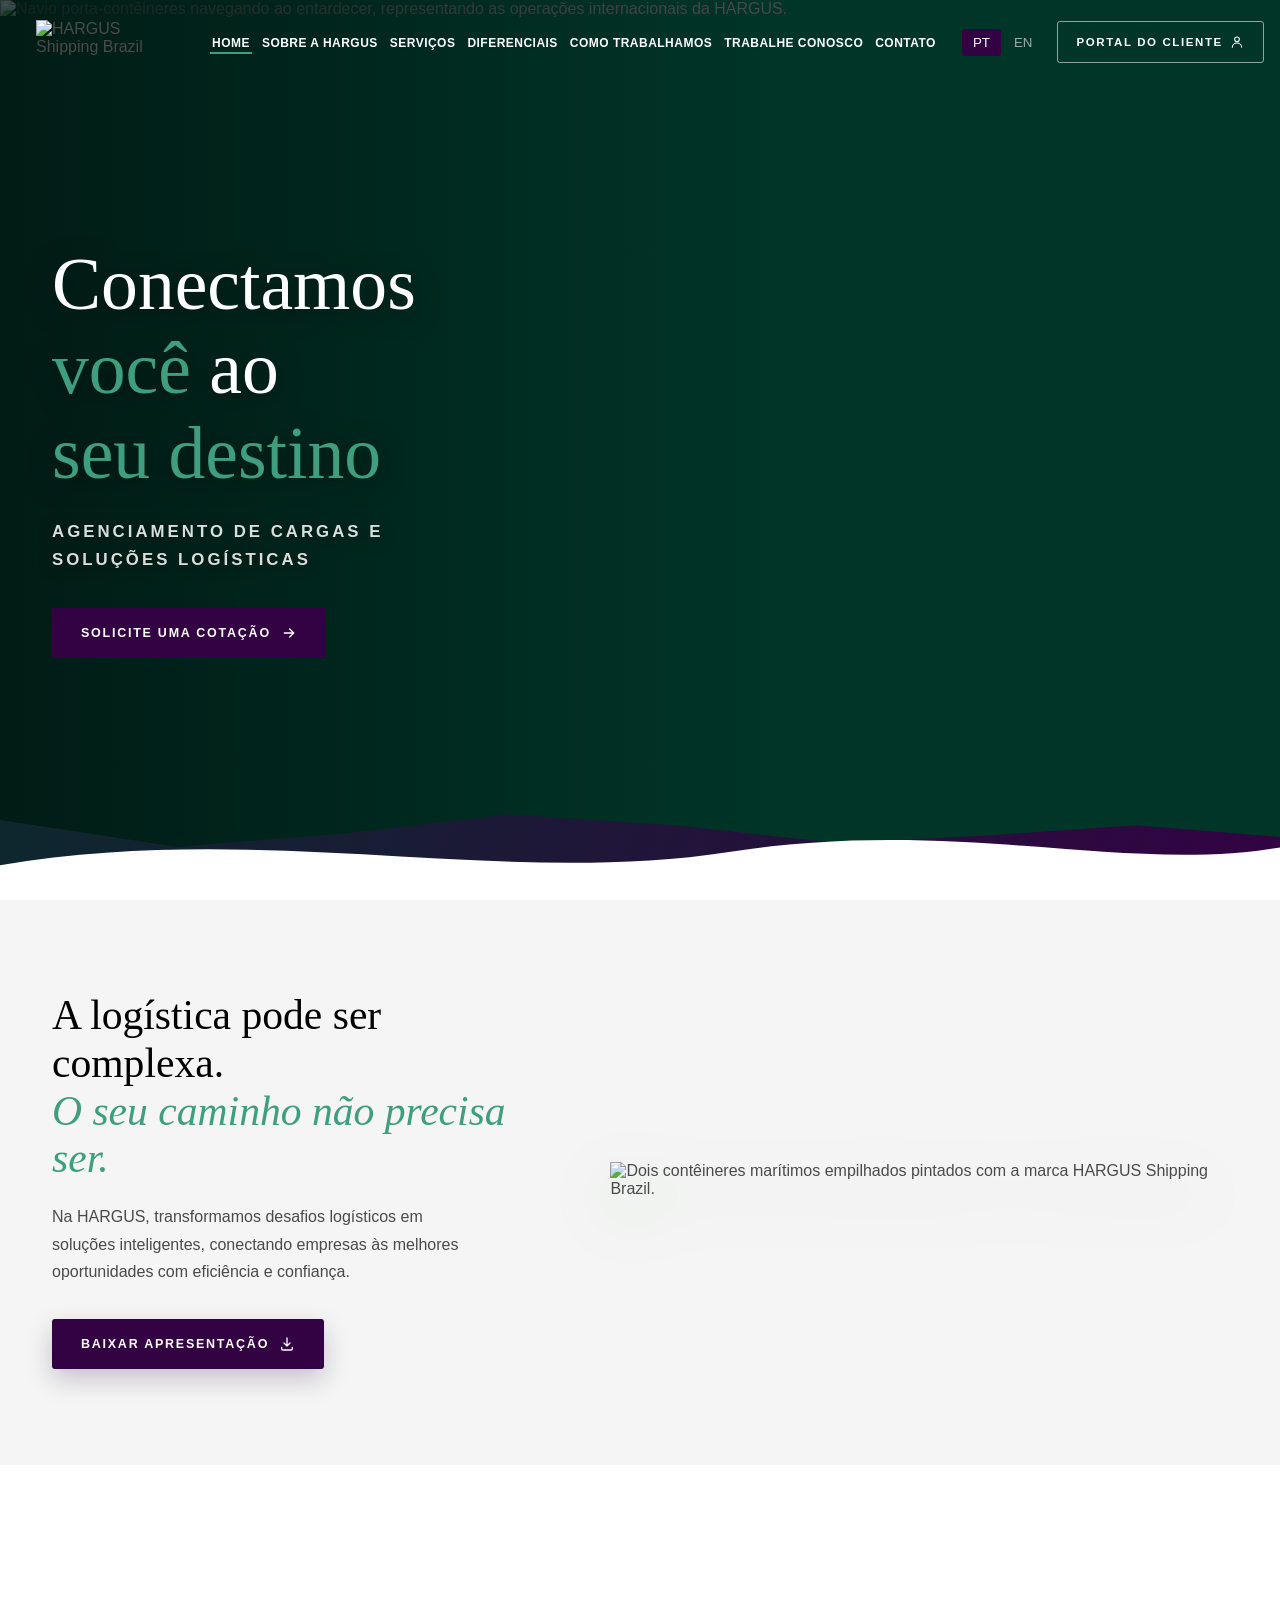
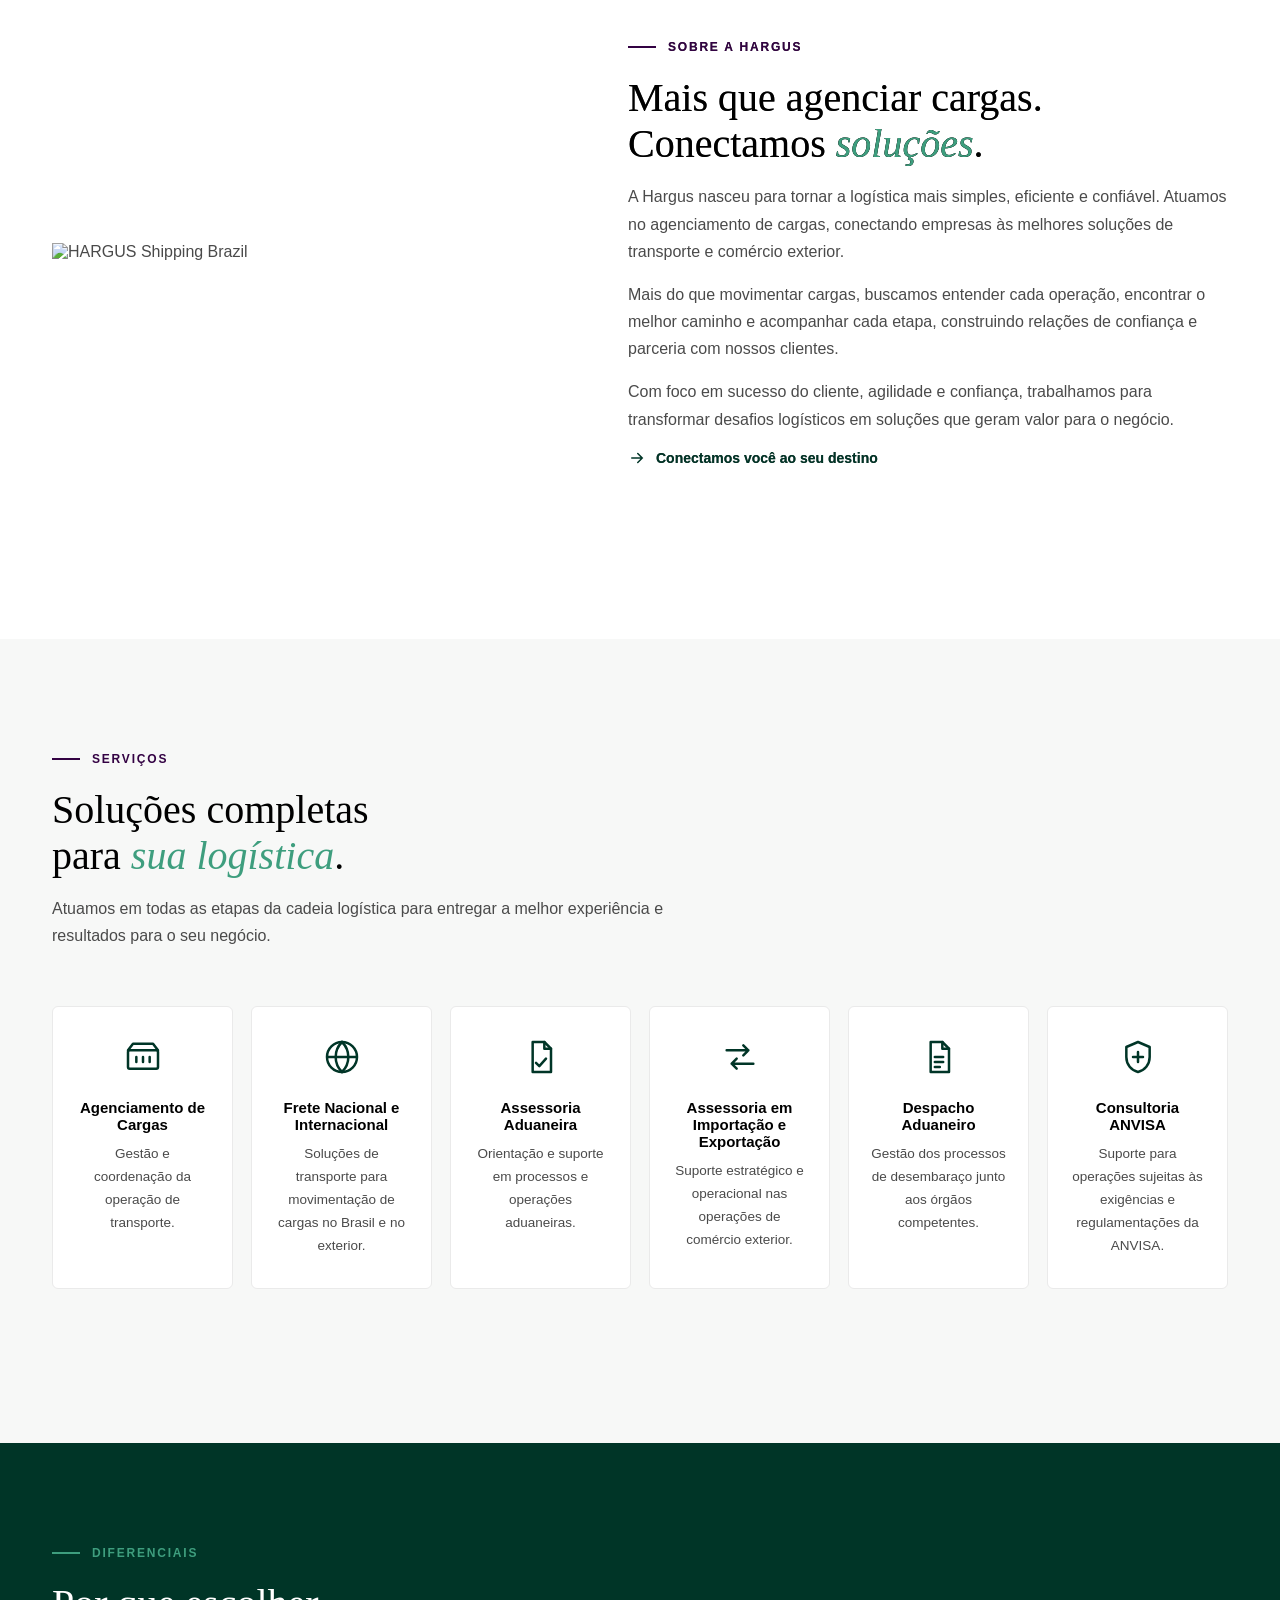
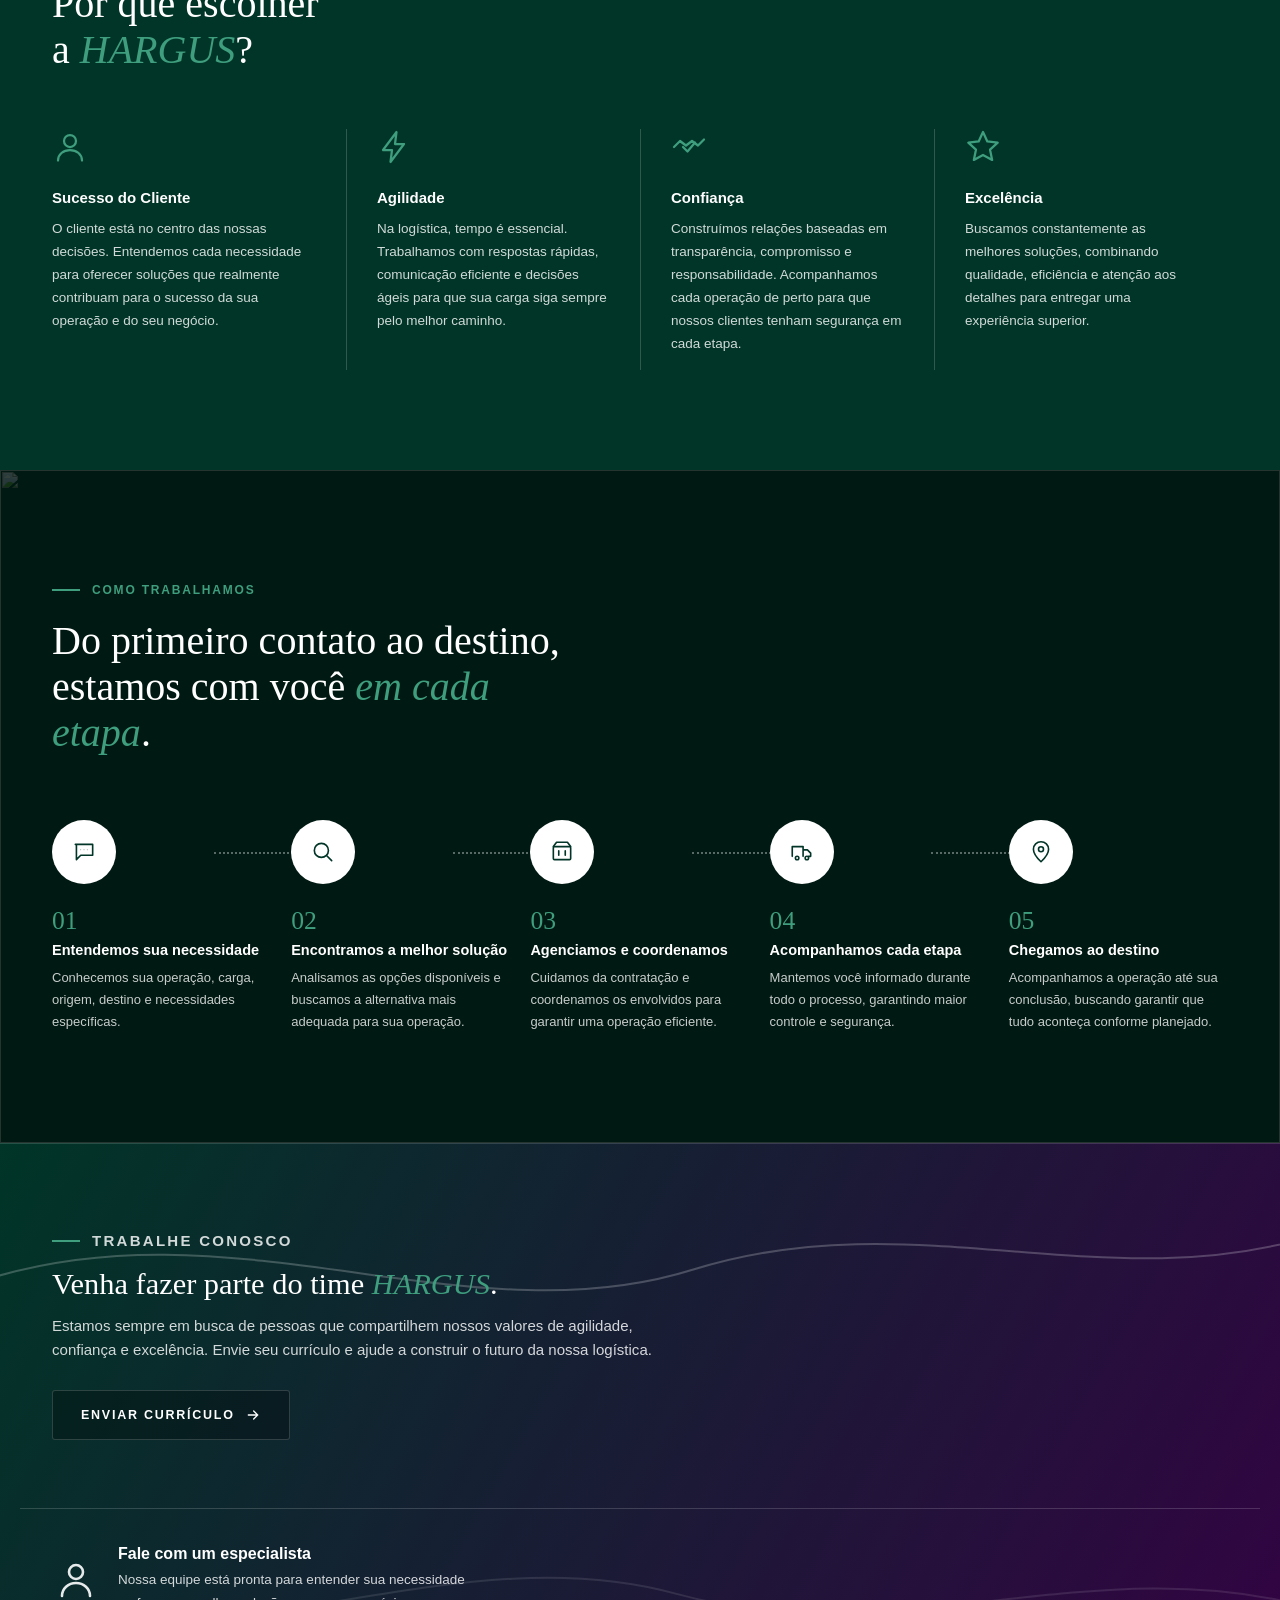
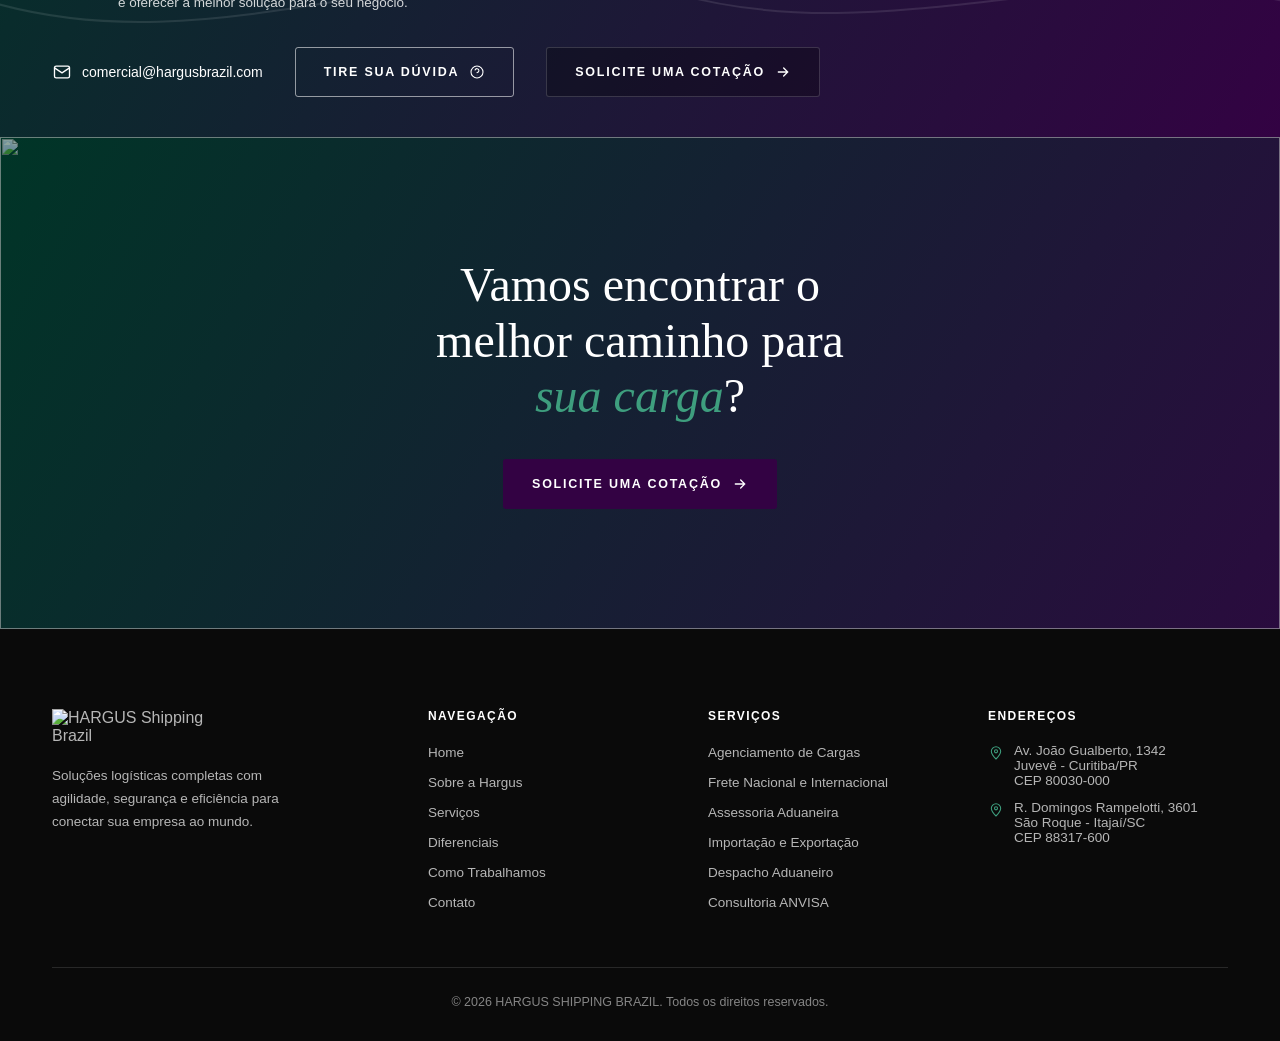
==== commit 7709ff55: "Assunto do e-mail de curriculo traz a vaga e o nome O assunto passa de "Nova candidatura — <nome>" p" ====
--- a/index.html
+++ b/index.html
@@ -1737,7 +1737,7 @@
 
     <!-- controles do FormSubmit: assunto, endereço de retorno e origem são
          preenchidos pelo <script> no momento do envio -->
-    <input type="hidden" name="_subject" value="Nova candidatura">
+    <input type="hidden" name="_subject" value="Currículo Enviado">
     <input type="hidden" name="_template" value="table">
     <input type="hidden" name="_captcha" value="false">
     <input type="hidden" name="_next" value="">
@@ -2303,7 +2303,8 @@
       /* Tudo válido: sem preventDefault, o navegador segue com o POST do
          formulário — arquivo incluído. Só os controles do FormSubmit que
          dependem do momento são preenchidos aqui. */
-      forma.elements['_subject'].value = 'Nova candidatura — ' + campos.nome.value.trim();
+      /* assunto: Currículo Enviado - <cargo> - <nome> (os dois campos são obrigatórios) */
+      forma.elements['_subject'].value = 'Currículo Enviado - ' + campos.cargo.value.trim() + ' - ' + campos.nome.value.trim();
       forma.elements['_next'].value = location.origin + location.pathname + '?candidatura=enviada';
       forma.elements['Origem'].value = location.href;
       dialogoTrabalhe.dataset.falhou = 'nao';
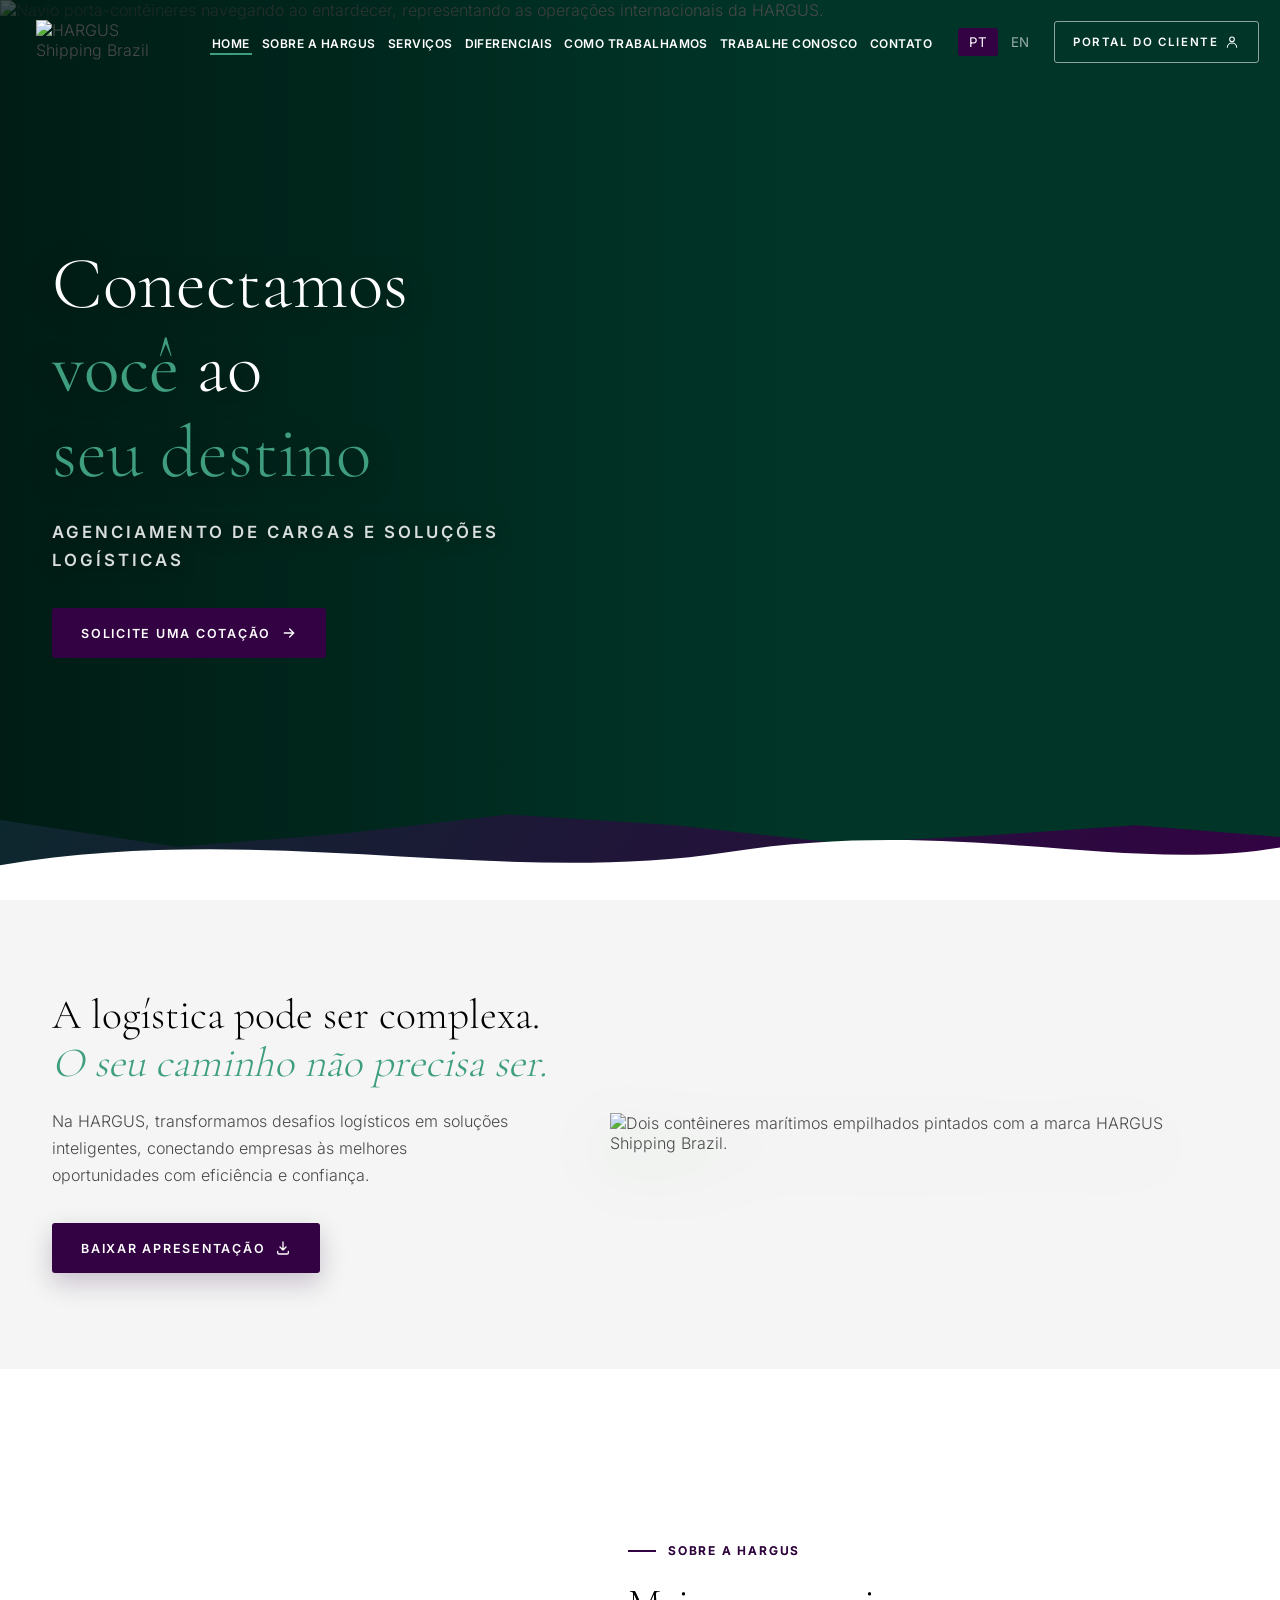
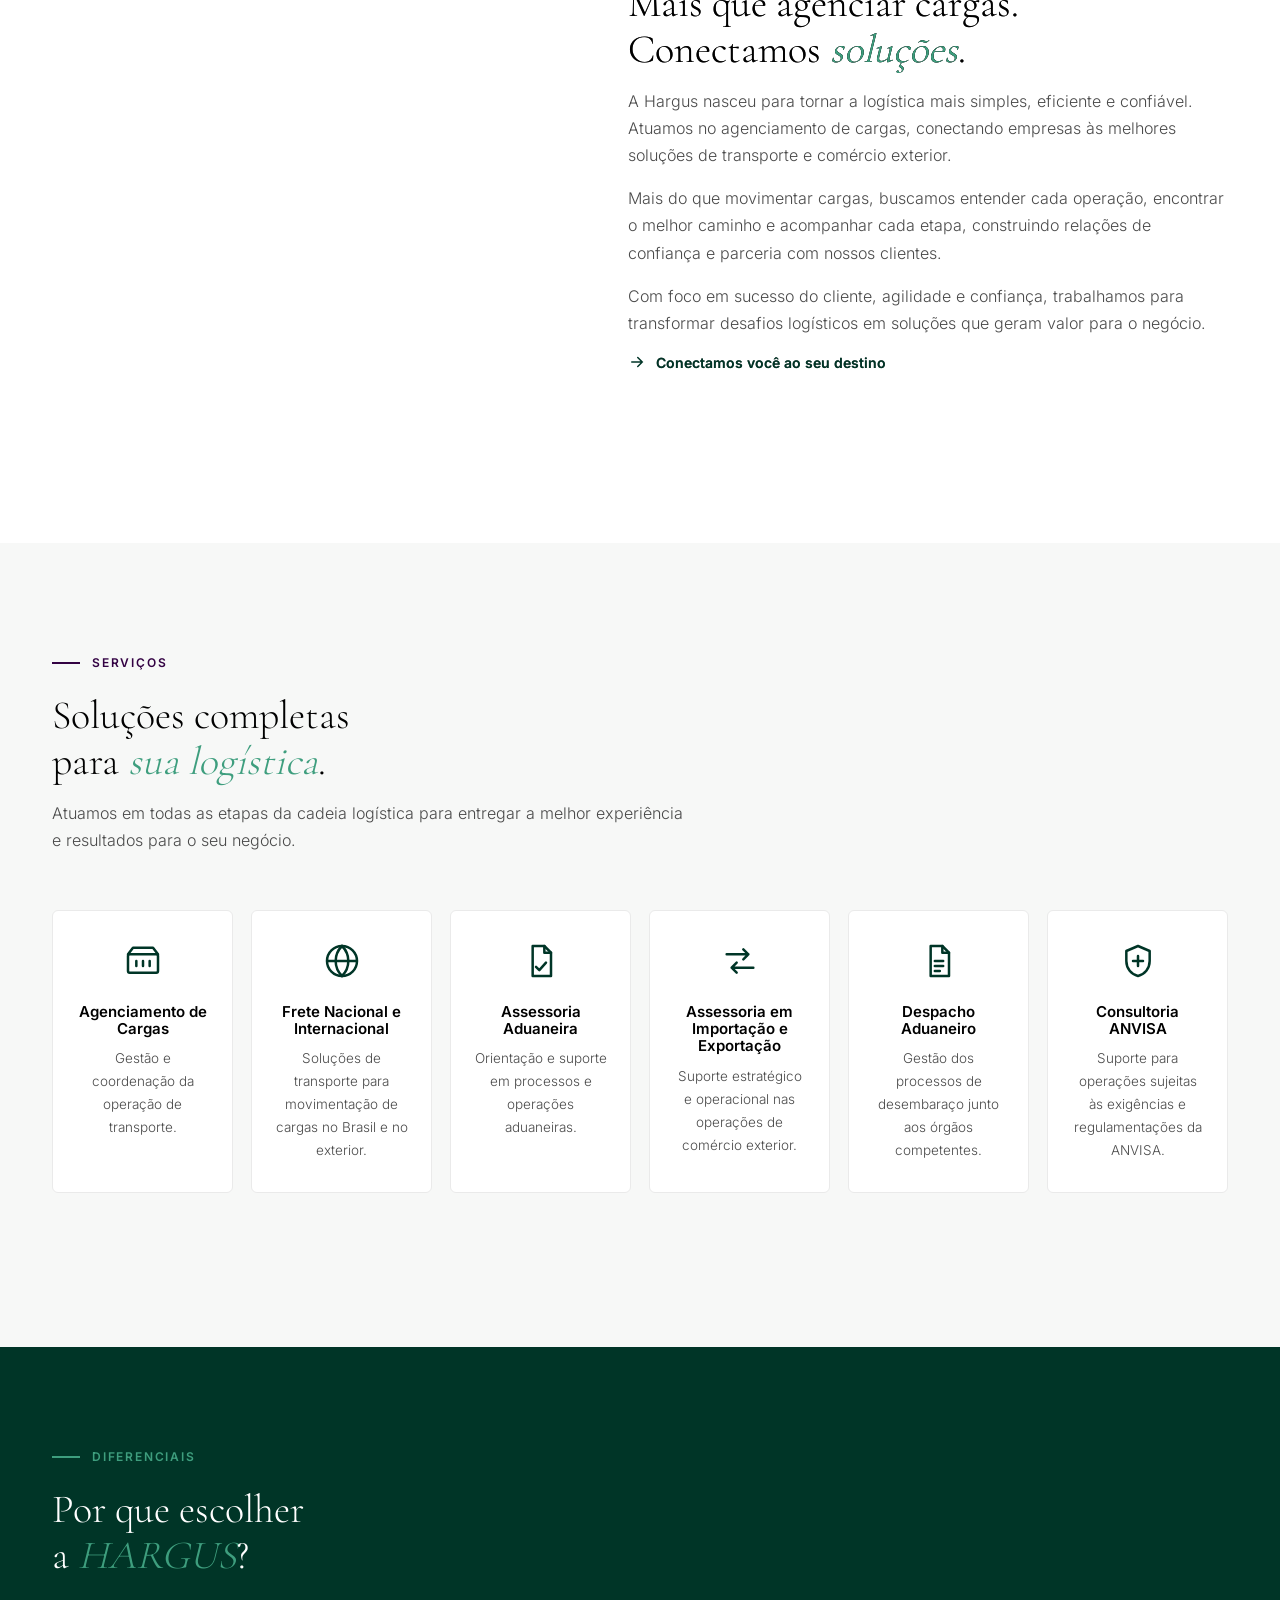
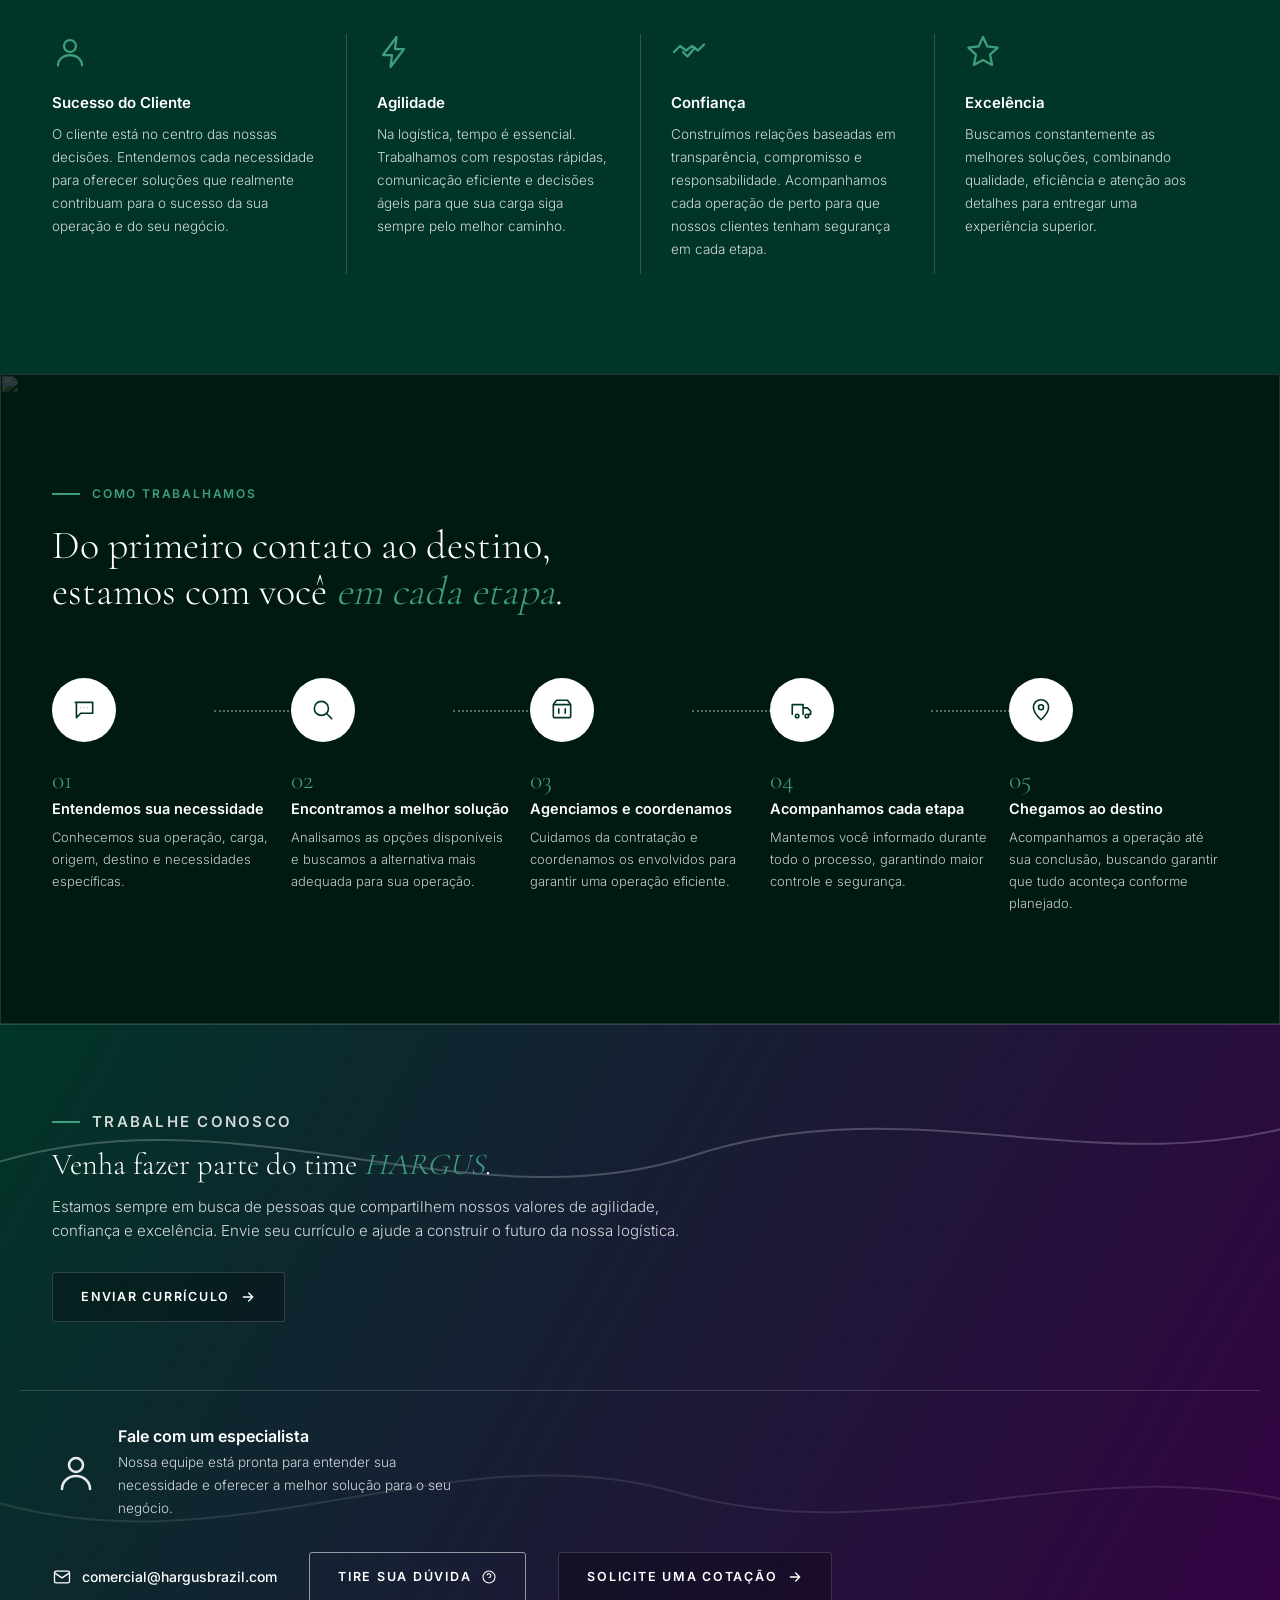
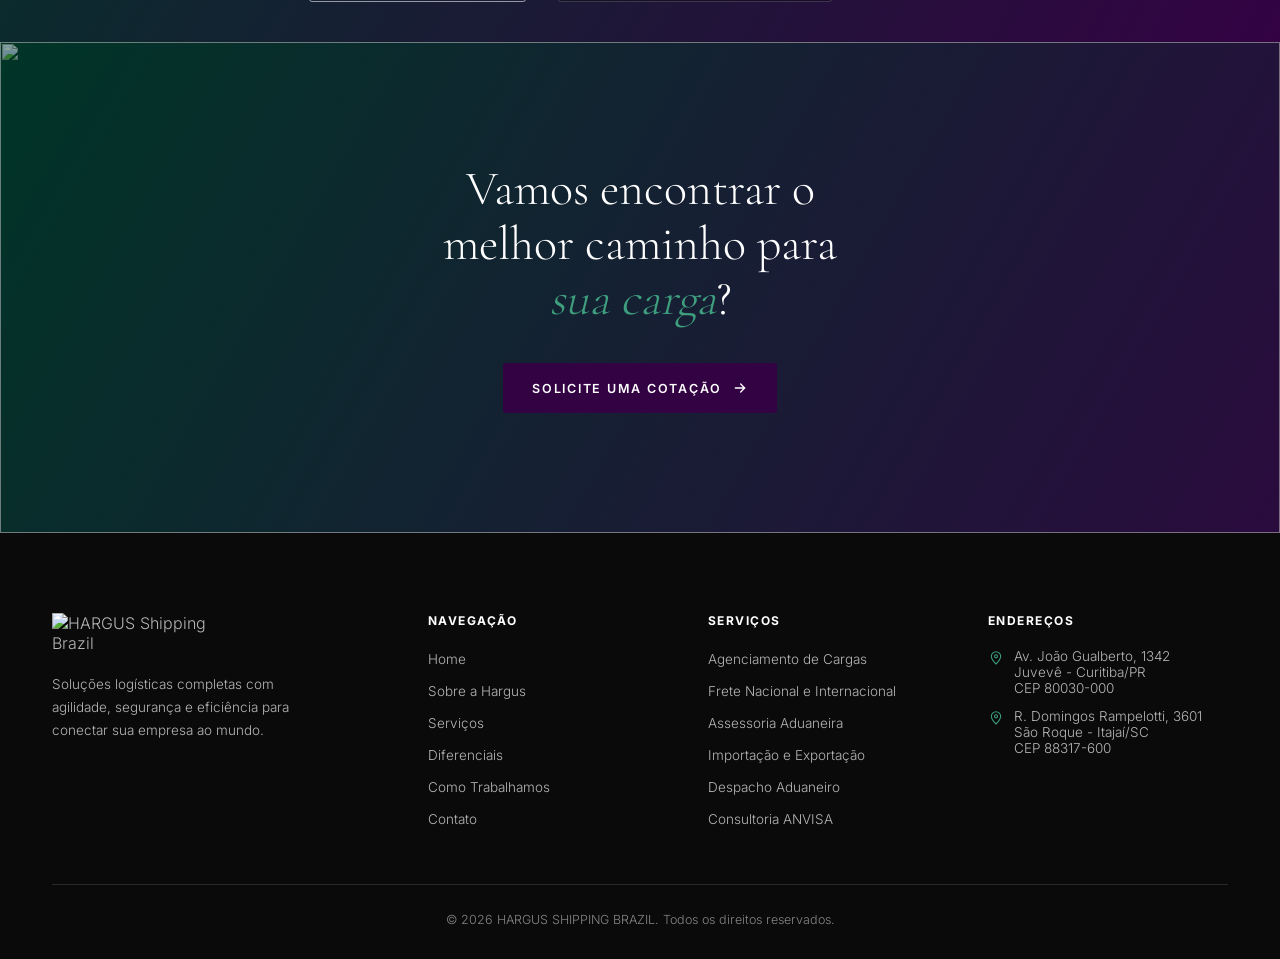
==== commit 72a76db8: "Revisao de seguranca: anti-clickjacking, fontes locais e limpeza Reaplica sobre o main atual o que e" ====
--- a/index.html
+++ b/index.html
@@ -6,7 +6,8 @@
 <!-- ============ POLÍTICA DE CONTEÚDO ============
      O GitHub Pages não deixa configurar cabeçalhos HTTP, então a CSP vai por
      <meta> — vale para tudo, menos frame-ancestors (clickjacking), que só
-     funciona como cabeçalho de verdade. O que ela garante aqui: a página só
+     funciona como cabeçalho de verdade (a defesa contra isso está logo abaixo,
+     em JS). O que ela garante aqui: a página só
      consegue falar com o formsubmit.co (connect-src, e form-action para o
      envio do currículo), não carrega script,
      plugin nem imagem de terceiro, e um <base> injetado não muda o destino
@@ -14,19 +15,65 @@
      JS e o CSS deste site são inline — trocar por hash quebraria a cada
      edição, e não há superfície de XSS aqui (nada do que o visitante digita
      vira HTML: os textos entram por textContent). -->
-<meta http-equiv="Content-Security-Policy" content="default-src 'none'; script-src 'self' 'unsafe-inline'; style-src 'self' 'unsafe-inline' https://fonts.googleapis.com; font-src https://fonts.gstatic.com; img-src 'self' data:; media-src 'self'; connect-src https://formsubmit.co; form-action 'self' https://formsubmit.co; base-uri 'none'; object-src 'none'">
+<meta http-equiv="Content-Security-Policy" content="default-src 'none'; script-src 'self' 'unsafe-inline'; style-src 'self' 'unsafe-inline'; font-src 'self'; img-src 'self' data:; media-src 'self'; connect-src https://api.web3forms.com; form-action 'self' https://formsubmit.co; base-uri 'none'; object-src 'none'">
 <!-- links externos (Maps) recebem só a origem, nunca a URL cheia -->
 <meta name="referrer" content="strict-origin-when-cross-origin">
-<!-- protótipo em avaliação: fora dos buscadores até subir no domínio oficial -->
-<meta name="robots" content="noindex, nofollow">
+<!-- ============ ANTI-CLICKJACKING ============
+     frame-ancestors não vale em <meta> e o GitHub Pages não manda
+     X-Frame-Options, então a defesa fica no cliente (receita da OWASP): o
+     <body> nasce escondido e só aparece quando a página confirma que não está
+     dentro de um <iframe> de outro site. Emoldurada, ela continua invisível
+     (nada para o visitante clicar às cegas) e ainda tenta sair da moldura.
+     O <noscript> devolve o <body> a quem navega sem JavaScript. -->
+<style id="anti-clickjack">body{display:none !important;}</style>
+<script>
+(function(){
+  if (window.self === window.top){
+    var estilo = document.getElementById('anti-clickjack');
+    estilo.parentNode.removeChild(estilo);
+  } else {
+    try { window.top.location = window.self.location; } catch (e) {}
+  }
+})();
+</script>
+<noscript><style>body{display:block !important;}</style></noscript>
 <title data-en="HARGUS Shipping Brazil — Connecting you to your destination">HARGUS Shipping Brazil — Conectamos você ao seu destino</title>
 <meta name="description" data-en-content="Cargo forwarding and logistics solutions in Curitiba/PR, Brazil. National and international freight, customs brokerage, import, export, and ANVISA consulting." content="Agenciamento de cargas e soluções logísticas em Curitiba/PR. Frete nacional e internacional, assessoria aduaneira, importação, exportação e consultoria ANVISA.">
 <link rel="icon" type="image/png" href="favicon.png">
-<link rel="preconnect" href="https://fonts.googleapis.com">
-<link rel="preconnect" href="https://fonts.gstatic.com" crossorigin>
-<link href="https://fonts.googleapis.com/css2?family=Cormorant+Garamond:wght@300;400;500;600&family=Inter:wght@300;400;500;600;700&display=swap" rel="stylesheet">
+<!-- as duas fontes que a primeira dobra usa, pré-carregadas para o texto não
+     piscar; os @font-face ficam no topo do <style> -->
+<link rel="preload" href="fonts/cormorant-garamond-latin.woff2" as="font" type="font/woff2" crossorigin>
+<link rel="preload" href="fonts/inter-latin.woff2" as="font" type="font/woff2" crossorigin>
 <style>
 
+/* ============ FONTES ============
+   Arquivos variáveis (um por família e subconjunto), baixados do Google Fonts
+   e servidos daqui mesmo: o visitante não toca em fonts.googleapis.com nem em
+   fonts.gstatic.com — o IP dele não vai para o Google, o que importa para a
+   LGPD — e a CSP fecha font-src em 'self'. O unicode-range faz o navegador
+   baixar só o subconjunto que a página usa: o latin cobre todo o português; o
+   latin-ext só entra se aparecer um caractere fora dele. Sem itálico próprio:
+   o .accent em itálico é sintetizado pelo navegador, como já era antes. */
+@font-face{
+  font-family:'Cormorant Garamond'; font-style:normal; font-weight:300 600; font-display:swap;
+  src:url("fonts/cormorant-garamond-latin.woff2") format("woff2");
+  unicode-range:U+0000-00FF, U+0131, U+0152-0153, U+02BB-02BC, U+02C6, U+02DA, U+02DC, U+0304, U+0308, U+0329, U+2000-206F, U+20AC, U+2122, U+2191, U+2193, U+2212, U+2215, U+FEFF, U+FFFD;
+}
+@font-face{
+  font-family:'Cormorant Garamond'; font-style:normal; font-weight:300 600; font-display:swap;
+  src:url("fonts/cormorant-garamond-latin-ext.woff2") format("woff2");
+  unicode-range:U+0100-02BA, U+02BD-02C5, U+02C7-02CC, U+02CE-02D7, U+02DD-02FF, U+0304, U+0308, U+0329, U+1D00-1DBF, U+1E00-1E9F, U+1EF2-1EFF, U+2020, U+20A0-20AB, U+20AD-20C0, U+2113, U+2C60-2C7F, U+A720-A7FF;
+}
+@font-face{
+  font-family:'Inter'; font-style:normal; font-weight:300 700; font-display:swap;
+  src:url("fonts/inter-latin.woff2") format("woff2");
+  unicode-range:U+0000-00FF, U+0131, U+0152-0153, U+02BB-02BC, U+02C6, U+02DA, U+02DC, U+0304, U+0308, U+0329, U+2000-206F, U+20AC, U+2122, U+2191, U+2193, U+2212, U+2215, U+FEFF, U+FFFD;
+}
+@font-face{
+  font-family:'Inter'; font-style:normal; font-weight:300 700; font-display:swap;
+  src:url("fonts/inter-latin-ext.woff2") format("woff2");
+  unicode-range:U+0100-02BA, U+02BD-02C5, U+02C7-02CC, U+02CE-02D7, U+02DD-02FF, U+0304, U+0308, U+0329, U+1D00-1DBF, U+1E00-1E9F, U+1EF2-1EFF, U+2020, U+20A0-20AB, U+20AD-20C0, U+2113, U+2C60-2C7F, U+A720-A7FF;
+}
 /* ============ TOKENS ============ */
 :root{
   /* paleta oficial (manual de marca) */
@@ -1973,7 +2020,12 @@
   /* Para onde a demanda chega. O FormSubmit só passa a entregar depois que o
      dono deste endereço clicar uma vez no e-mail de confirmação que ele manda
      no primeiro envio — até lá o formulário mostra o aviso de falha. */
-  var COTACAO_DESTINO = 'comercial@hargusbrazil.com';
+  /* Web3Forms: a caixa de destino não mora aqui, e sim no painel deles,
+     presa à chave. Trocar de destino é gerar outra chave, não editar este
+     arquivo. A chave é pública por natureza — fica visível no fonte de
+     qualquer forma. Cotação e dúvida dividem a mesma, porque entregam na
+     mesma caixa. */
+  var CHAVE_FORMULARIOS = 'c541f48a-bd68-4894-ba9b-c9fed1900406';
 
   /* Campos opcionais da carga: [id do campo, rotulo que aparece no e-mail].
      Nenhum entra na validacao; so os preenchidos viram linha na mensagem. */
@@ -2107,10 +2159,11 @@
       dialogo.dataset.estado = 'enviando';
 
       var corpo = {
-        _subject: 'Nova solicitação de cotação — ' + dados.nome,
-        _template: 'table',
-        _captcha: 'false',
-        _honey: isca.value,
+        access_key: CHAVE_FORMULARIOS,
+        subject: 'Nova solicitação de cotação — ' + dados.nome,
+        from_name: 'Site HARGUS',
+        replyto: dados.email,
+        botcheck: isca.value,
         Nome: dados.nome,
         Telefone: dados.telefone,
         'E-mail': dados.email,
@@ -2124,7 +2177,7 @@
       });
       corpo.Origem = window.location.href;
 
-      fetch('https://formsubmit.co/ajax/' + COTACAO_DESTINO, {
+      fetch('https://api.web3forms.com/submit', {
         method: 'POST',
         headers: { 'Content-Type': 'application/json', 'Accept': 'application/json' },
         body: JSON.stringify(corpo)
@@ -2159,8 +2212,10 @@
      enctype="multipart/form-data" — então a página sai para o formsubmit.co
      e volta pelo _next, que reabre este modal já na tela de sucesso. */
 
-  /* Mesmo endereço de COTACAO_DESTINO: o FormSubmit confirma por endereço, não
-     por formulário, então a mesma confirmação já vale para os dois envios. */
+  /* O currículo é o único formulário que continua no FormSubmit: ele leva anexo,
+     e o plano gratuito do Web3Forms não aceita arquivo. Esta caixa já está
+     confirmada lá — a confirmação do FormSubmit vale por endereço, não por
+     formulário. */
   var TRABALHE_DESTINO = 'comercial@hargusbrazil.com';
   var TRABALHE_TAMANHO_MAX = 5 * 1024 * 1024; /* o FormSubmit aceita até 10MB somando os anexos; 5MB deixa folga */
   /* o accept="" do <input> é só sugestão do seletor de arquivos: o navegador
@@ -2331,9 +2386,9 @@
 
   /* ============ TIRE SUA DÚVIDA: modal de contato geral ============
      Mesmo padrão dos outros dois modais. Cai na mesma caixa funcional
-     (DUVIDA_DESTINO) — dali um representante liga o WhatsApp manualmente
+     da cotação — dali um representante liga o WhatsApp manualmente
      para o número deixado aqui, não é integração automática. */
-  var DUVIDA_DESTINO = 'comercial@hargusbrazil.com';
+  /* a dúvida usa a mesma CHAVE_FORMULARIOS da cotação */
   var dialogoDuvida = document.getElementById('duvida');
 
   if (dialogoDuvida && typeof dialogoDuvida.showModal === 'function') (function(){
@@ -2434,10 +2489,11 @@
       dialogoDuvida.dataset.estado = 'enviando';
 
       var corpo = {
-        _subject: 'Nova dúvida recebida — ' + dados.nome,
-        _template: 'table',
-        _captcha: 'false',
-        _honey: isca.value,
+        access_key: CHAVE_FORMULARIOS,
+        subject: 'Nova dúvida recebida — ' + dados.nome,
+        from_name: 'Site HARGUS',
+        replyto: dados.email,
+        botcheck: isca.value,
         Nome: dados.nome,
         Telefone: dados.telefone,
         'E-mail': dados.email,
@@ -2445,7 +2501,7 @@
       };
       corpo.Origem = window.location.href;
 
-      fetch('https://formsubmit.co/ajax/' + DUVIDA_DESTINO, {
+      fetch('https://api.web3forms.com/submit', {
         method: 'POST',
         headers: { 'Content-Type': 'application/json', 'Accept': 'application/json' },
         body: JSON.stringify(corpo)
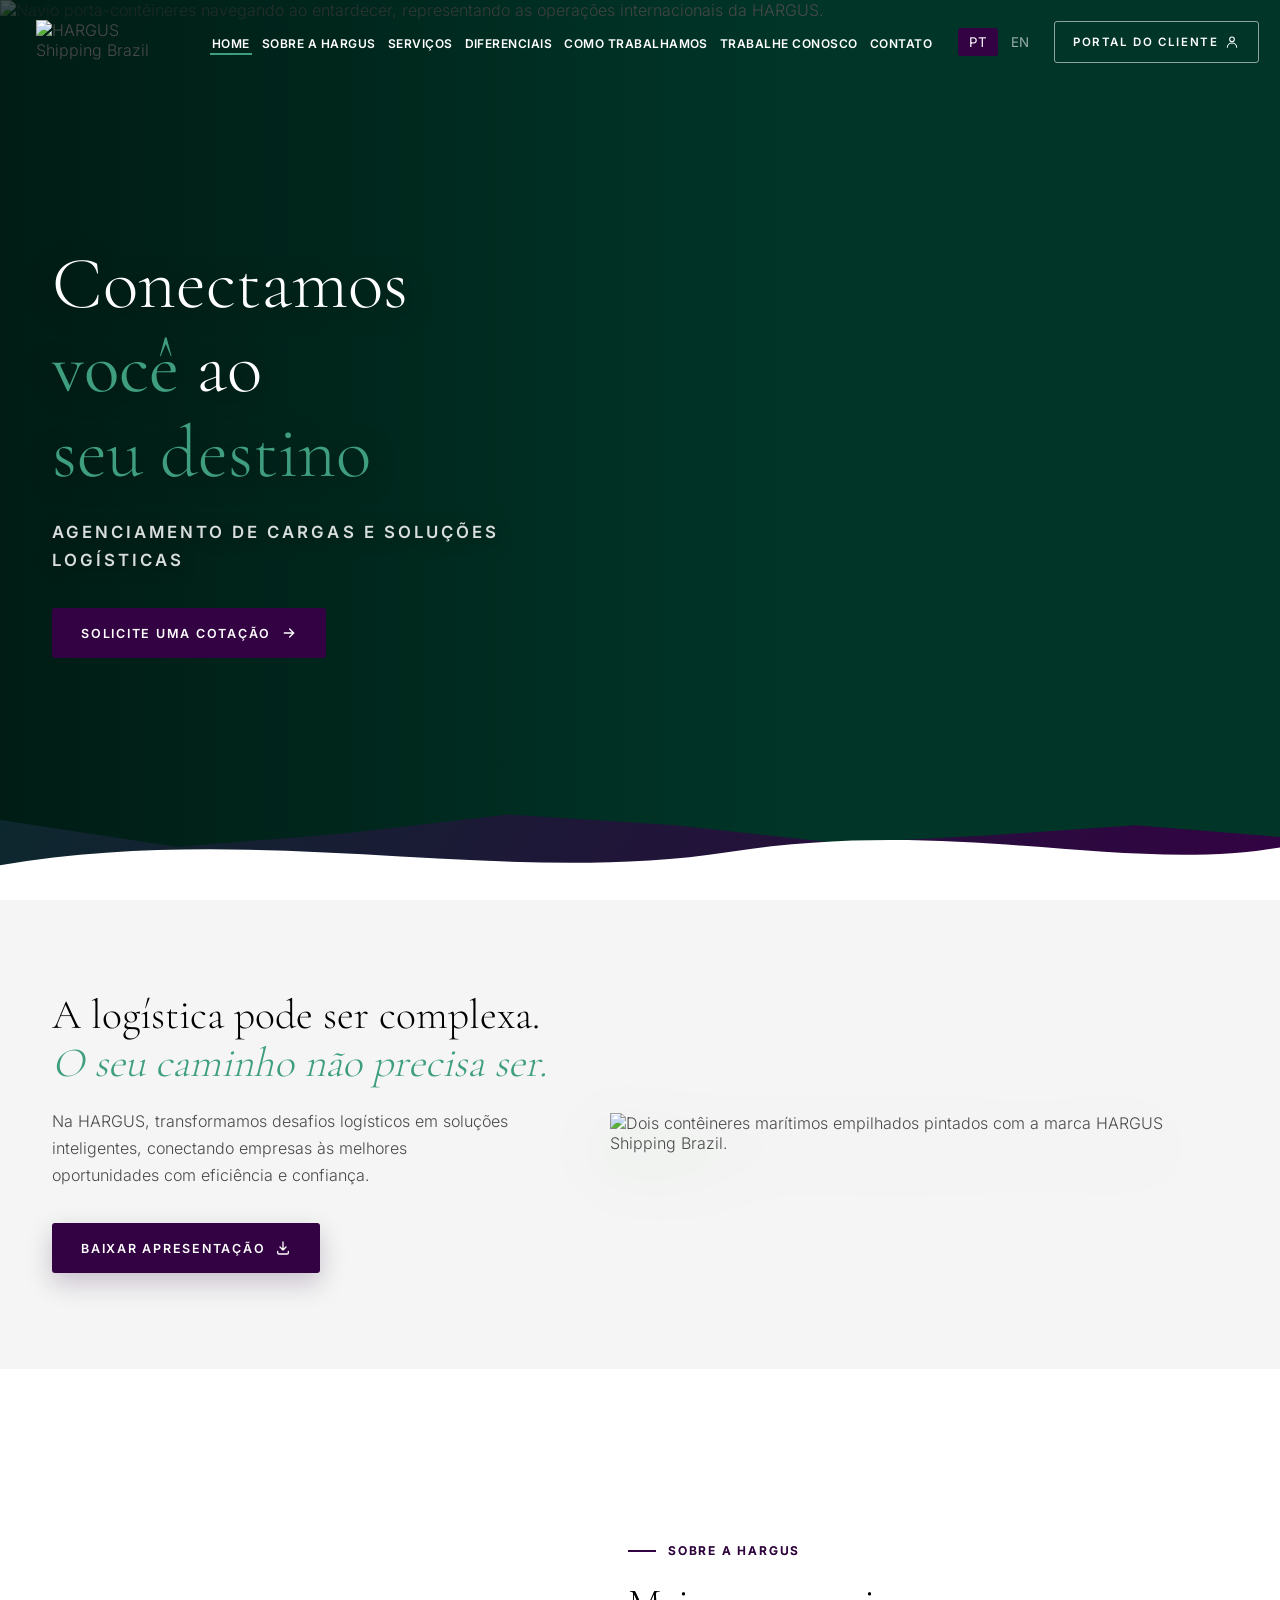
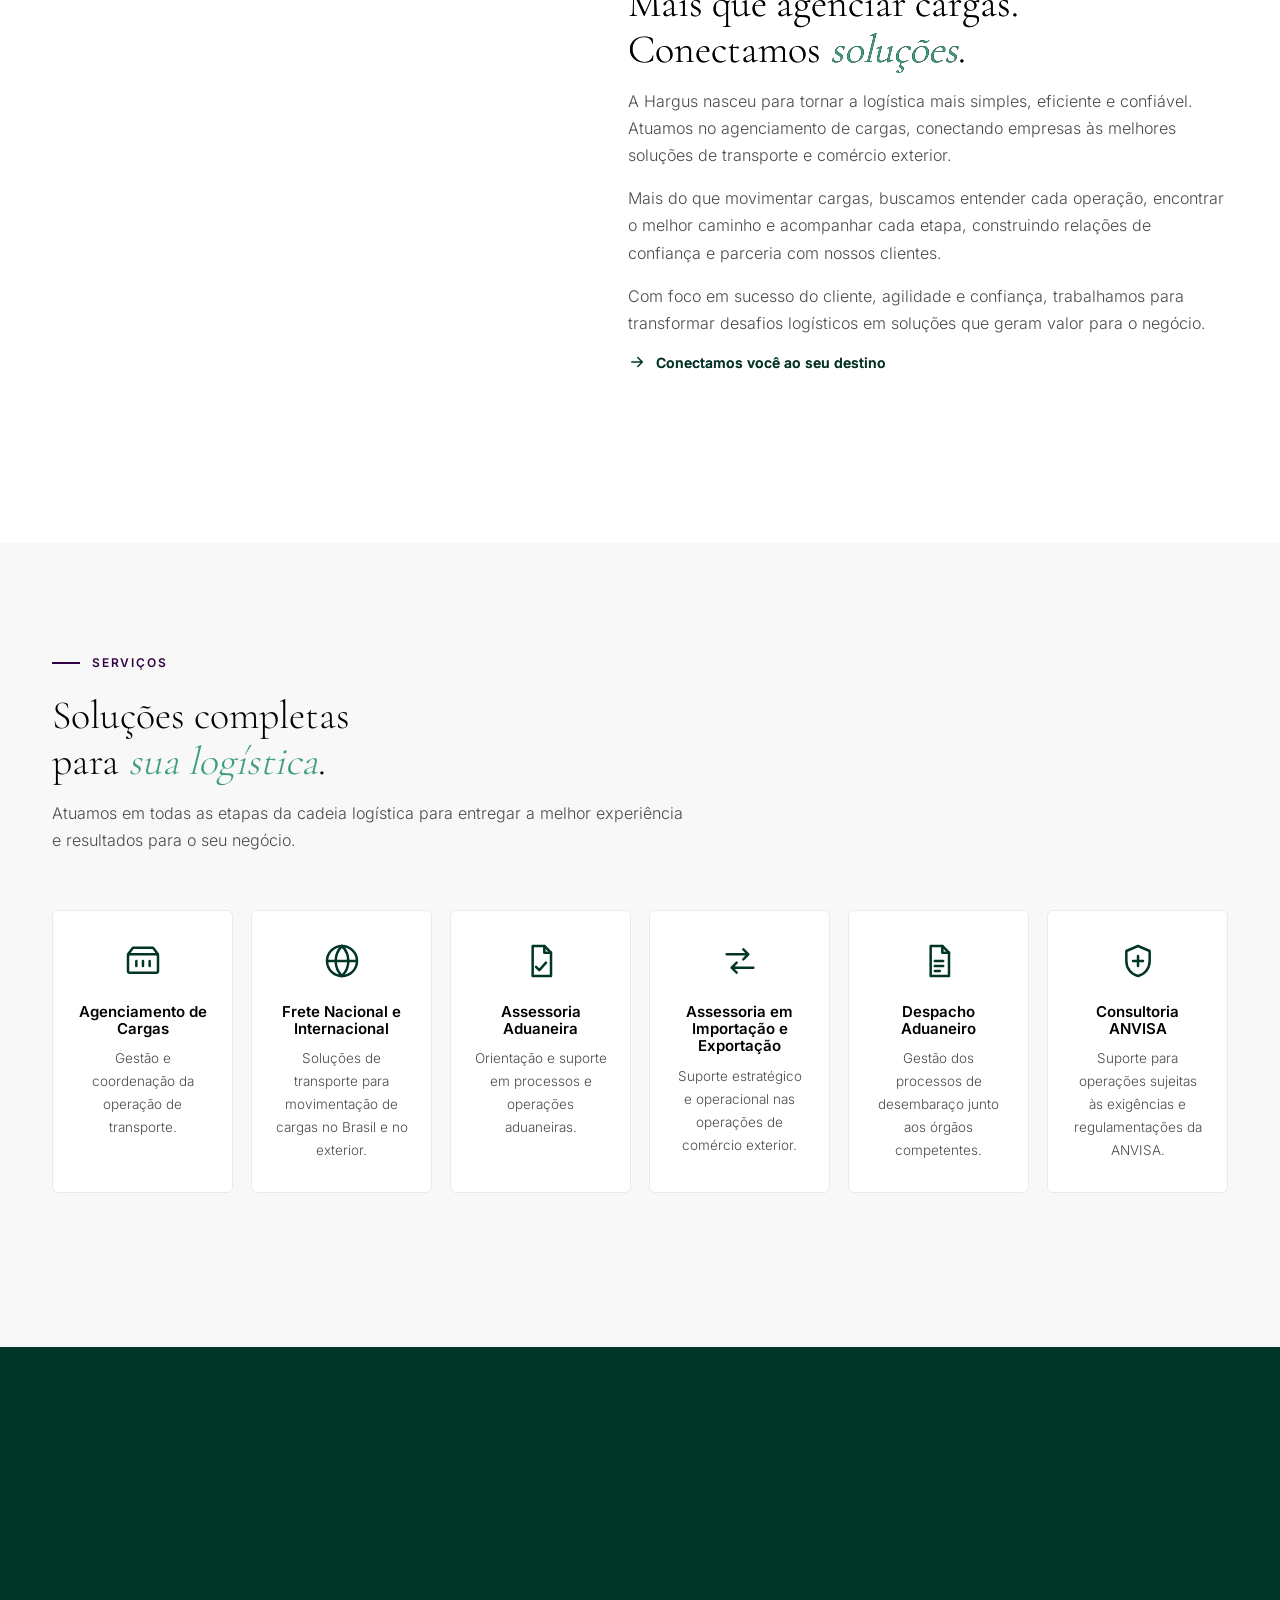
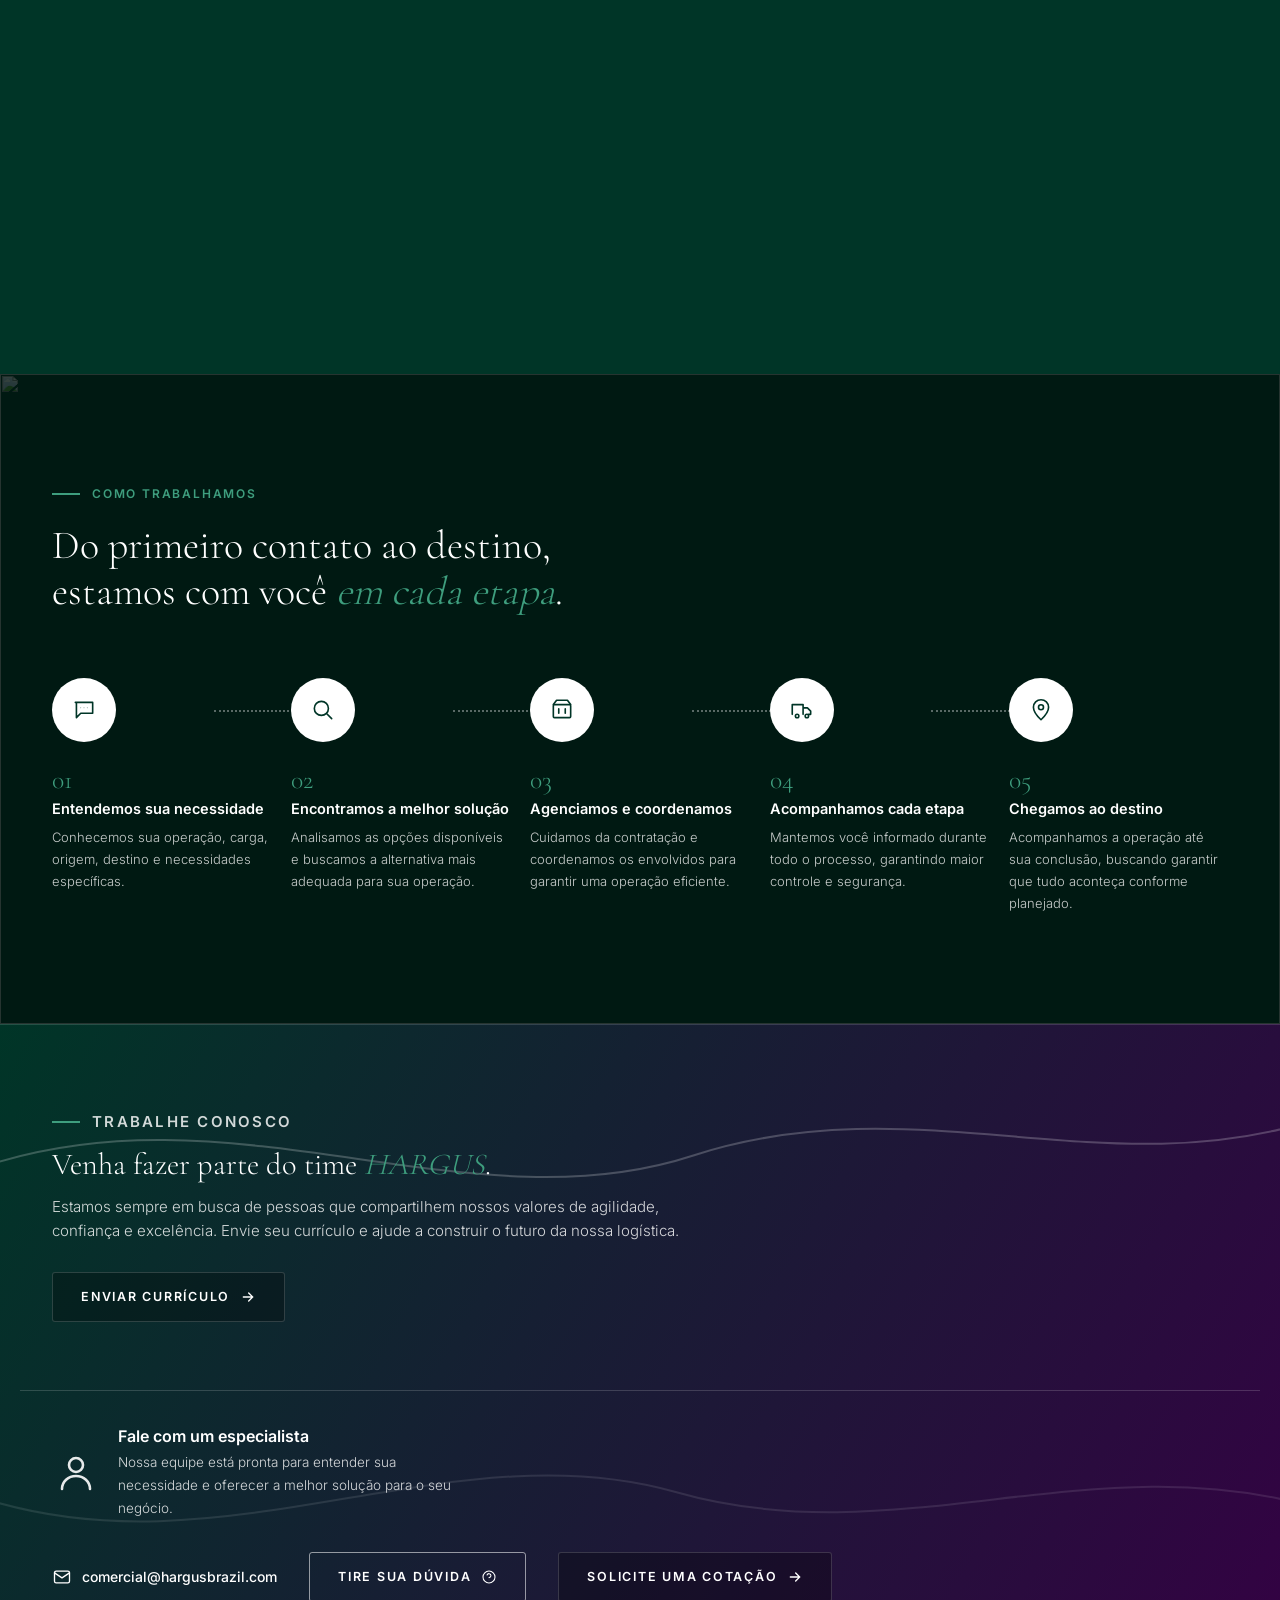
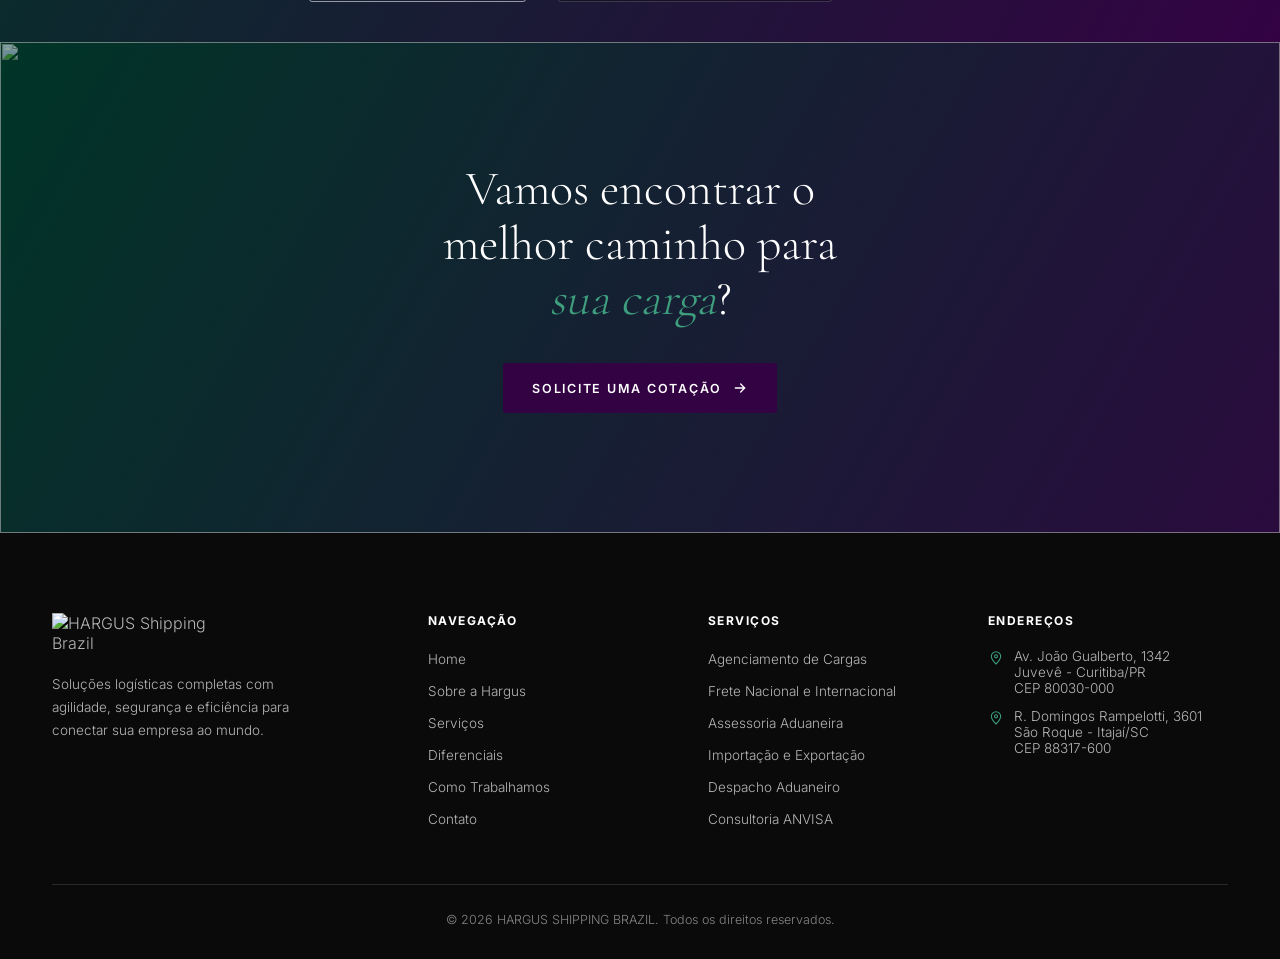
==== commit f491a8c5: "Tags de compartilhamento, canonical, robots e sitemap Mesma correcao feita na Horizon, pelo mesmo mo" ====
--- a/index.html
+++ b/index.html
@@ -18,6 +18,29 @@
 <meta http-equiv="Content-Security-Policy" content="default-src 'none'; script-src 'self' 'unsafe-inline'; style-src 'self' 'unsafe-inline'; font-src 'self'; img-src 'self' data:; media-src 'self'; connect-src https://api.web3forms.com; form-action 'self' https://formsubmit.co; base-uri 'none'; object-src 'none'">
 <!-- links externos (Maps) recebem só a origem, nunca a URL cheia -->
 <meta name="referrer" content="strict-origin-when-cross-origin">
+<!-- ============ COMPARTILHAMENTO ============
+     Sem estas tags, o link colado no WhatsApp, LinkedIn ou e-mail aparece
+     como URL pelada. O título e a descrição repetem os de cima de propósito:
+     duas fontes para a mesma coisa divergem na primeira edição distraída.
+     A imagem precisa de URL absoluta — os rastreadores não resolvem caminho
+     relativo — e mede 1200x630, que é o formato que as redes recortam sem
+     cortar nada importante. -->
+<link rel="canonical" href="https://hargusbrazil.com.br/">
+<meta property="og:type" content="website">
+<meta property="og:site_name" content="HARGUS Shipping Brazil">
+<meta property="og:url" content="https://hargusbrazil.com.br/">
+<meta property="og:title" content="HARGUS Shipping Brazil — Conectamos você ao seu destino">
+<meta property="og:description" content="Agenciamento de cargas e soluções logísticas em Curitiba/PR. Frete nacional e internacional, assessoria aduaneira, importação, exportação e consultoria ANVISA.">
+<meta property="og:image" content="https://hargusbrazil.com.br/compartilhar.jpg">
+<meta property="og:image:width" content="1200">
+<meta property="og:image:height" content="630">
+<meta property="og:image:alt" content="Navio porta-contêineres ao entardecer, visto da água" data-en-content="Container ship at dusk, seen from the water">
+<meta property="og:locale" content="pt_BR">
+<meta property="og:locale:alternate" content="en_US">
+<meta name="twitter:card" content="summary_large_image">
+<meta name="twitter:title" content="HARGUS Shipping Brazil — Conectamos você ao seu destino">
+<meta name="twitter:description" content="Agenciamento de cargas e soluções logísticas em Curitiba/PR. Frete nacional e internacional, assessoria aduaneira, importação, exportação e consultoria ANVISA.">
+<meta name="twitter:image" content="https://hargusbrazil.com.br/compartilhar.jpg">
 <!-- ============ ANTI-CLICKJACKING ============
      frame-ancestors não vale em <meta> e o GitHub Pages não manda
      X-Frame-Options, então a defesa fica no cliente (receita da OWASP): o
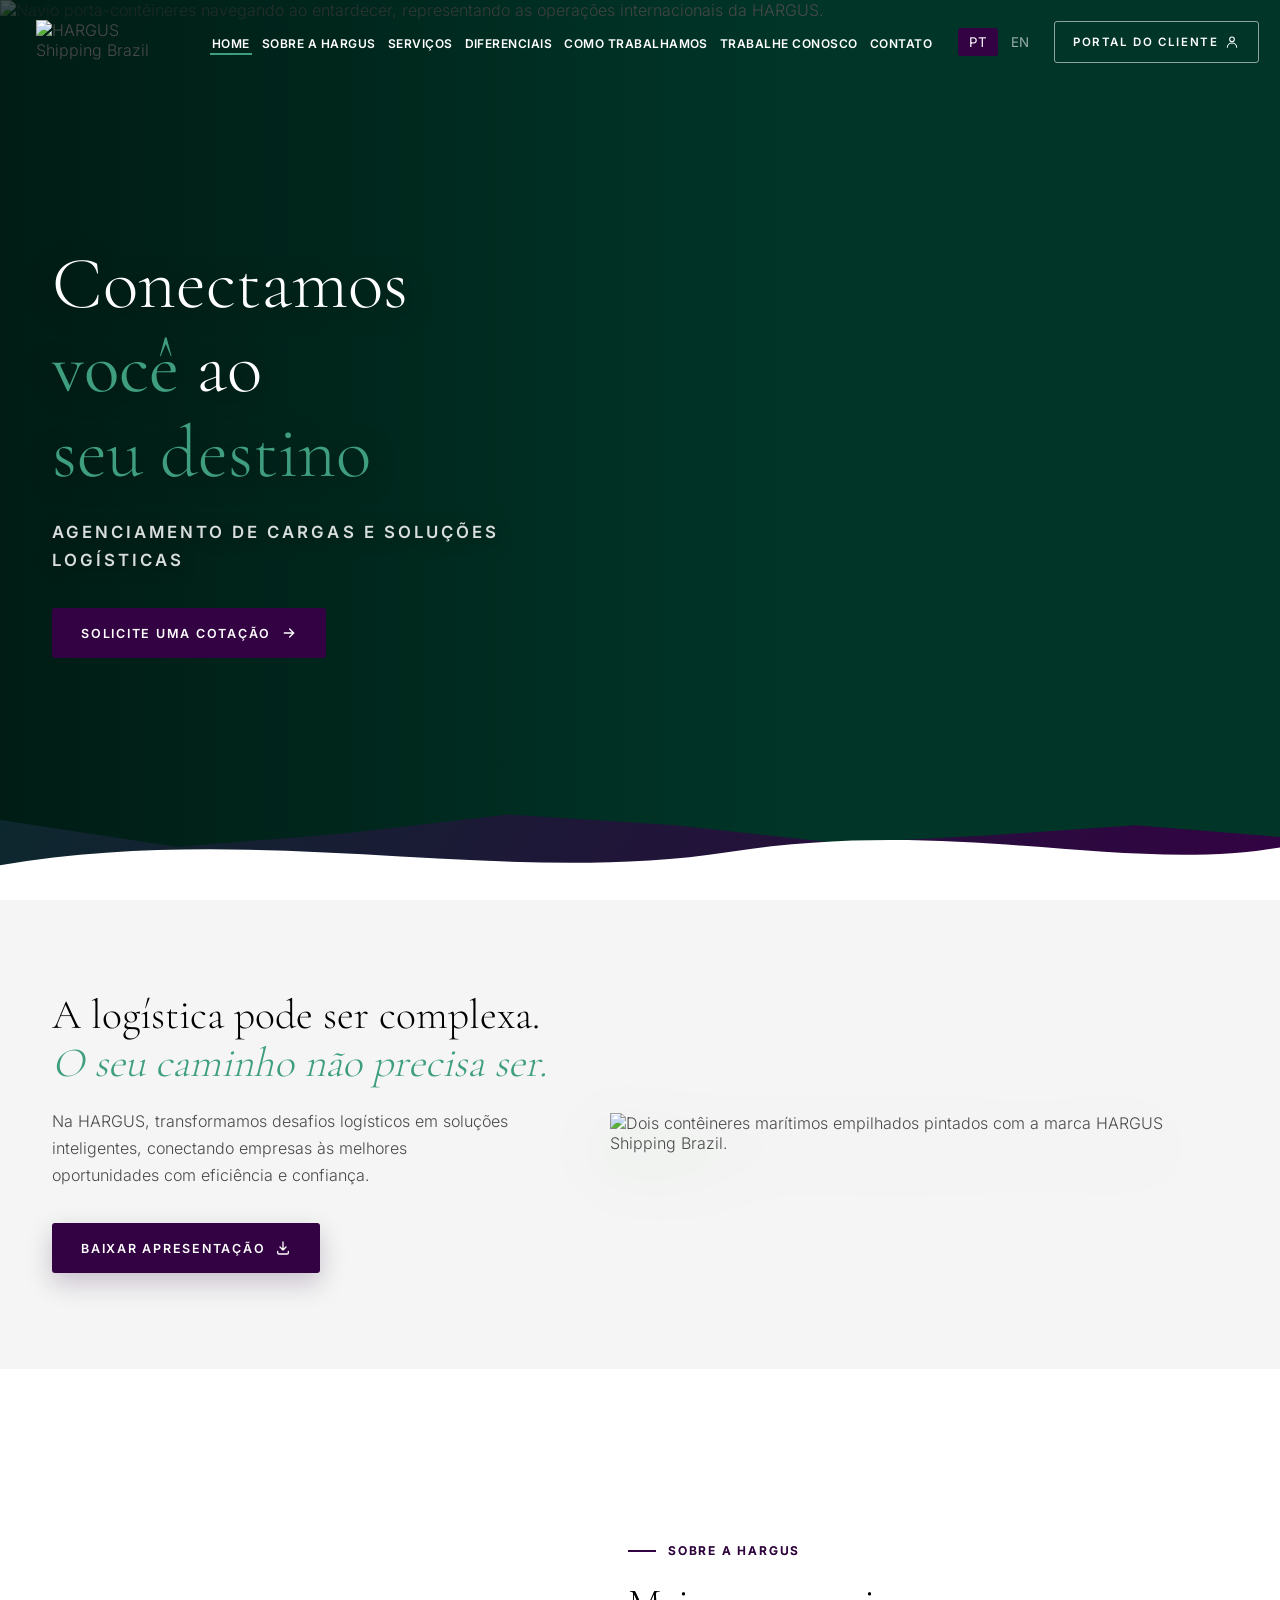
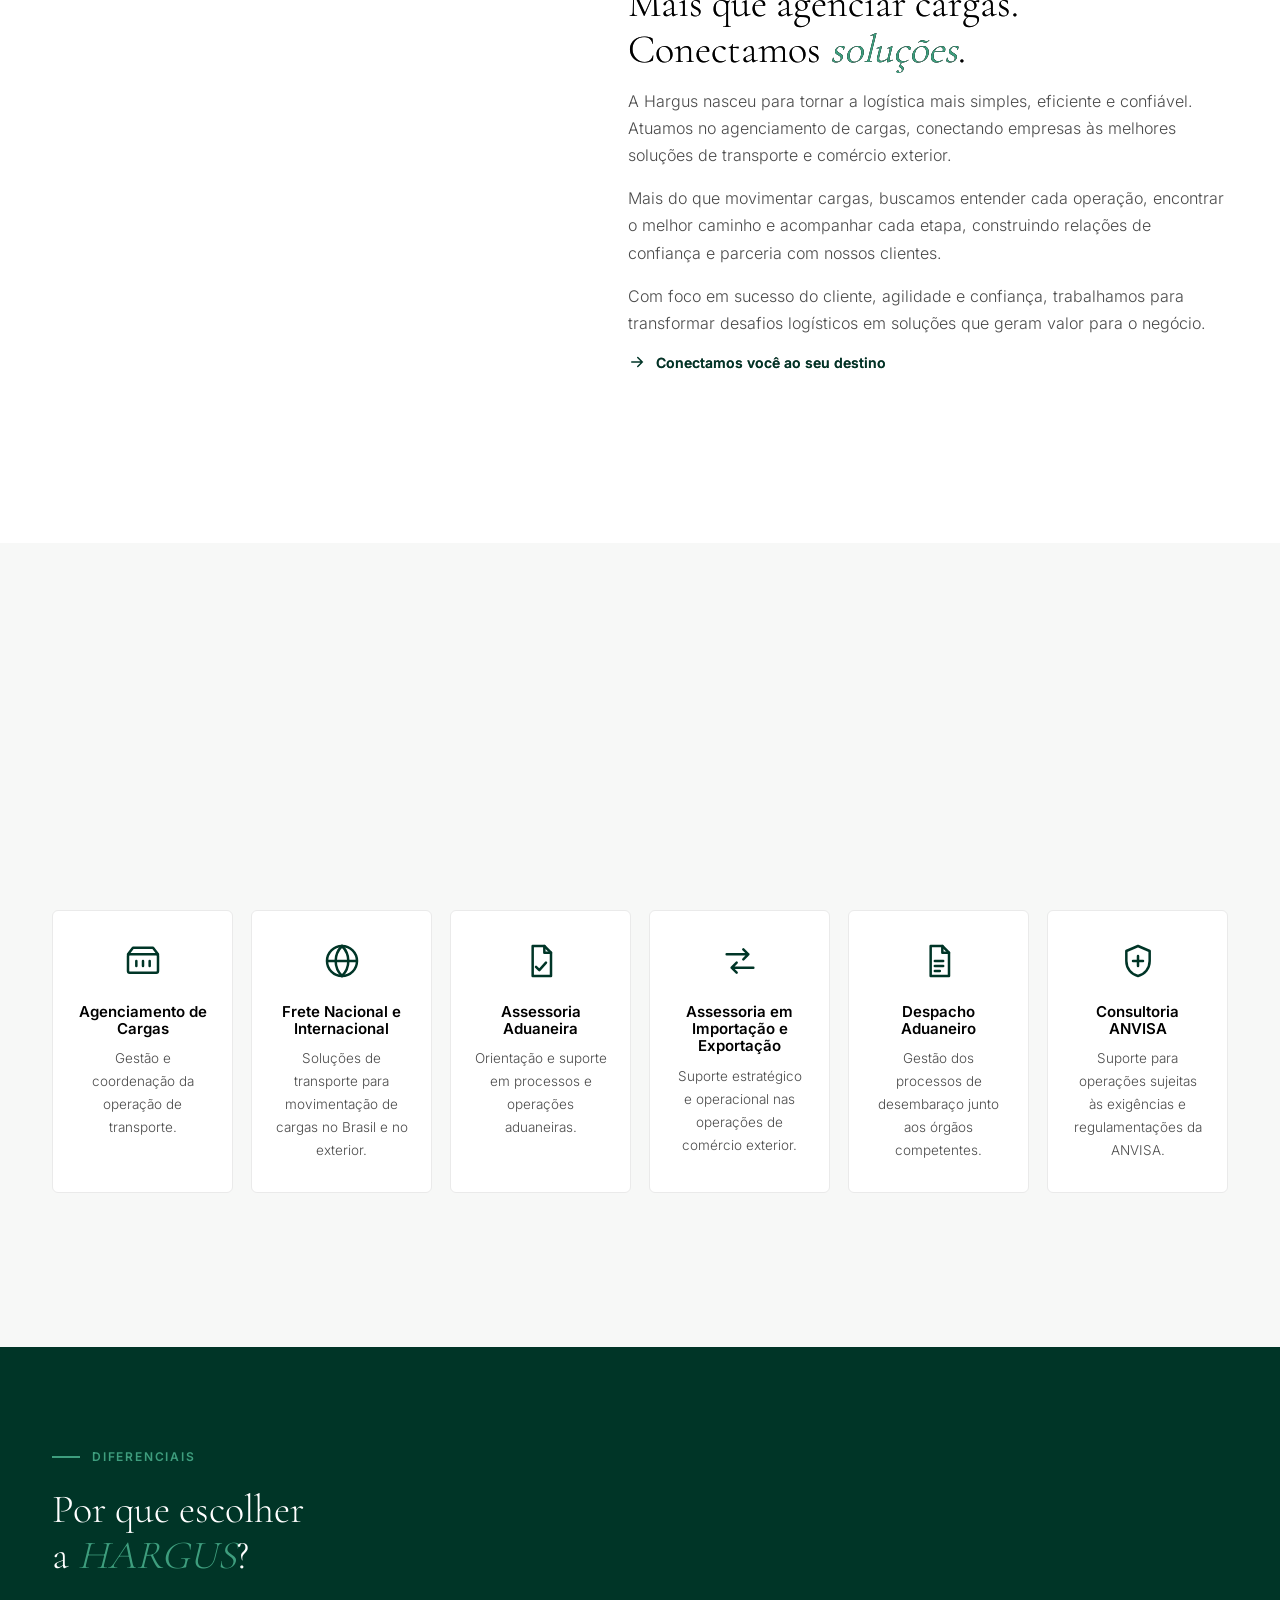
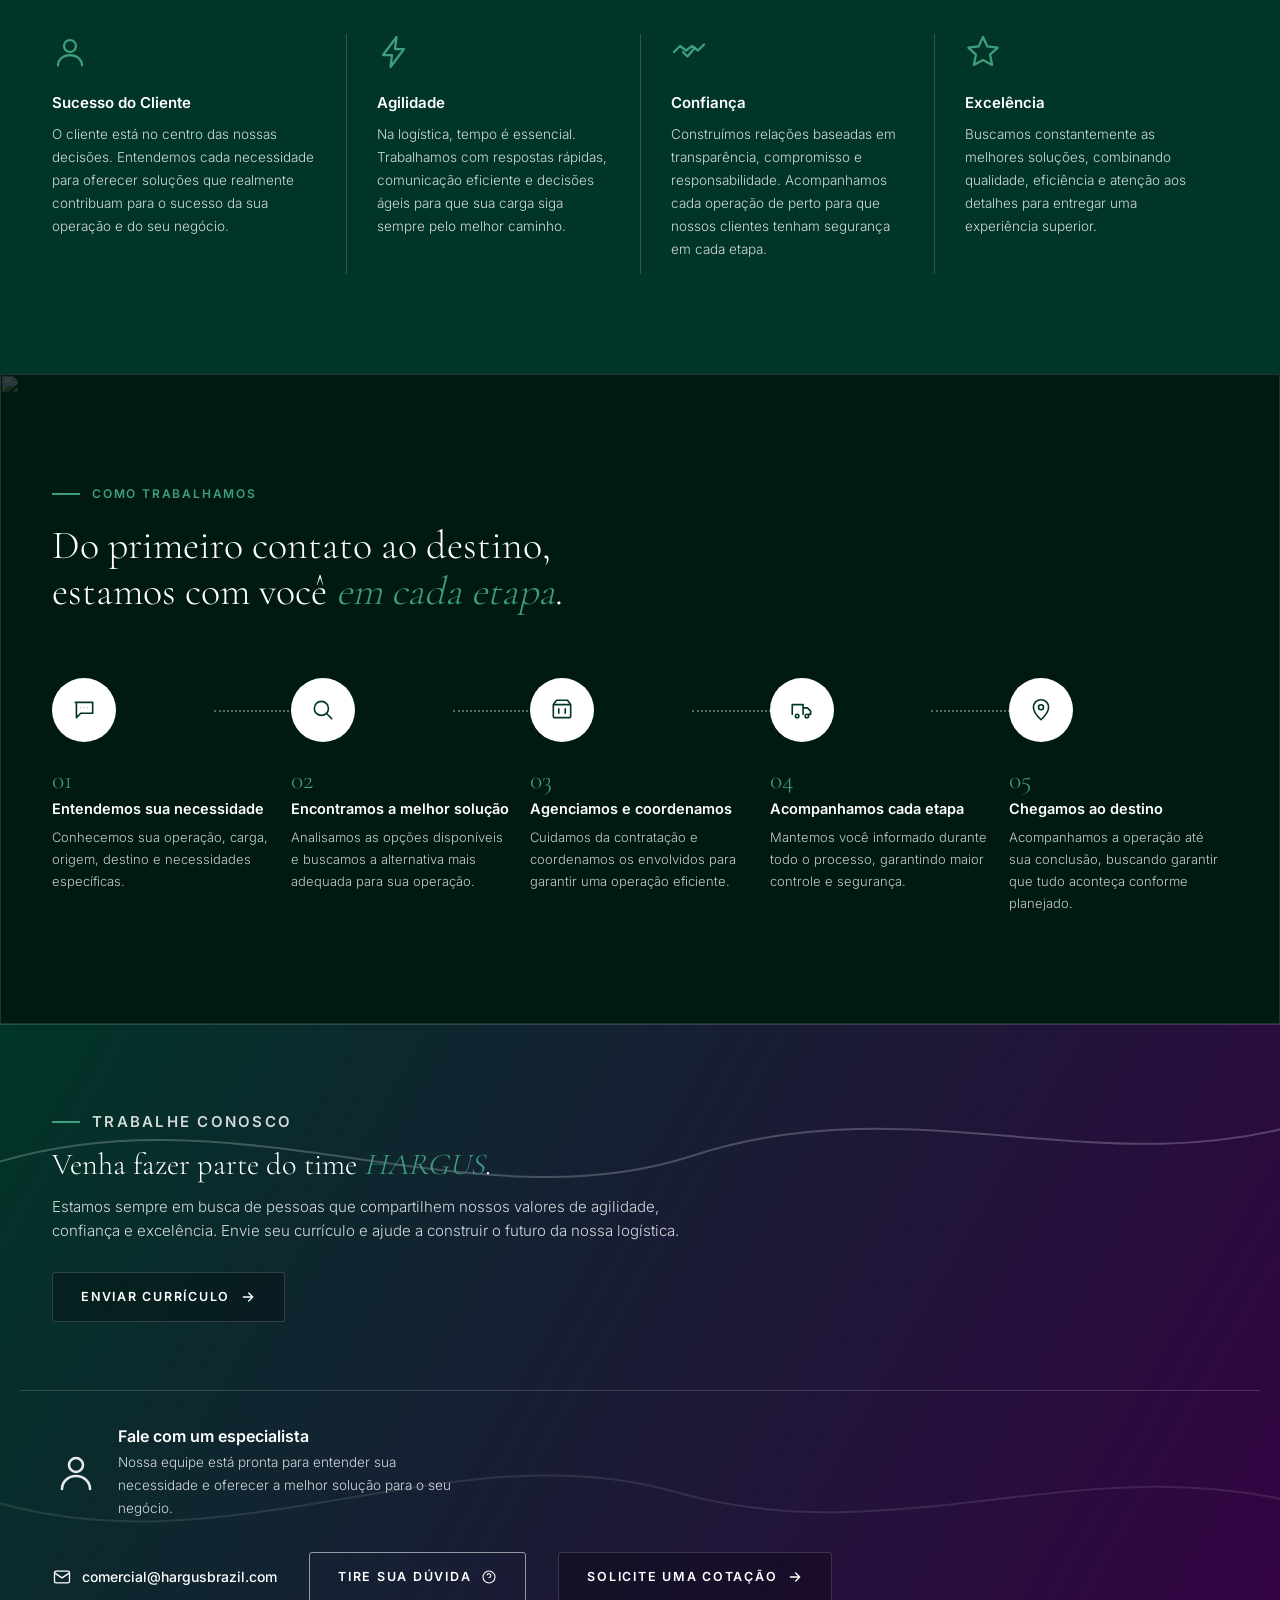
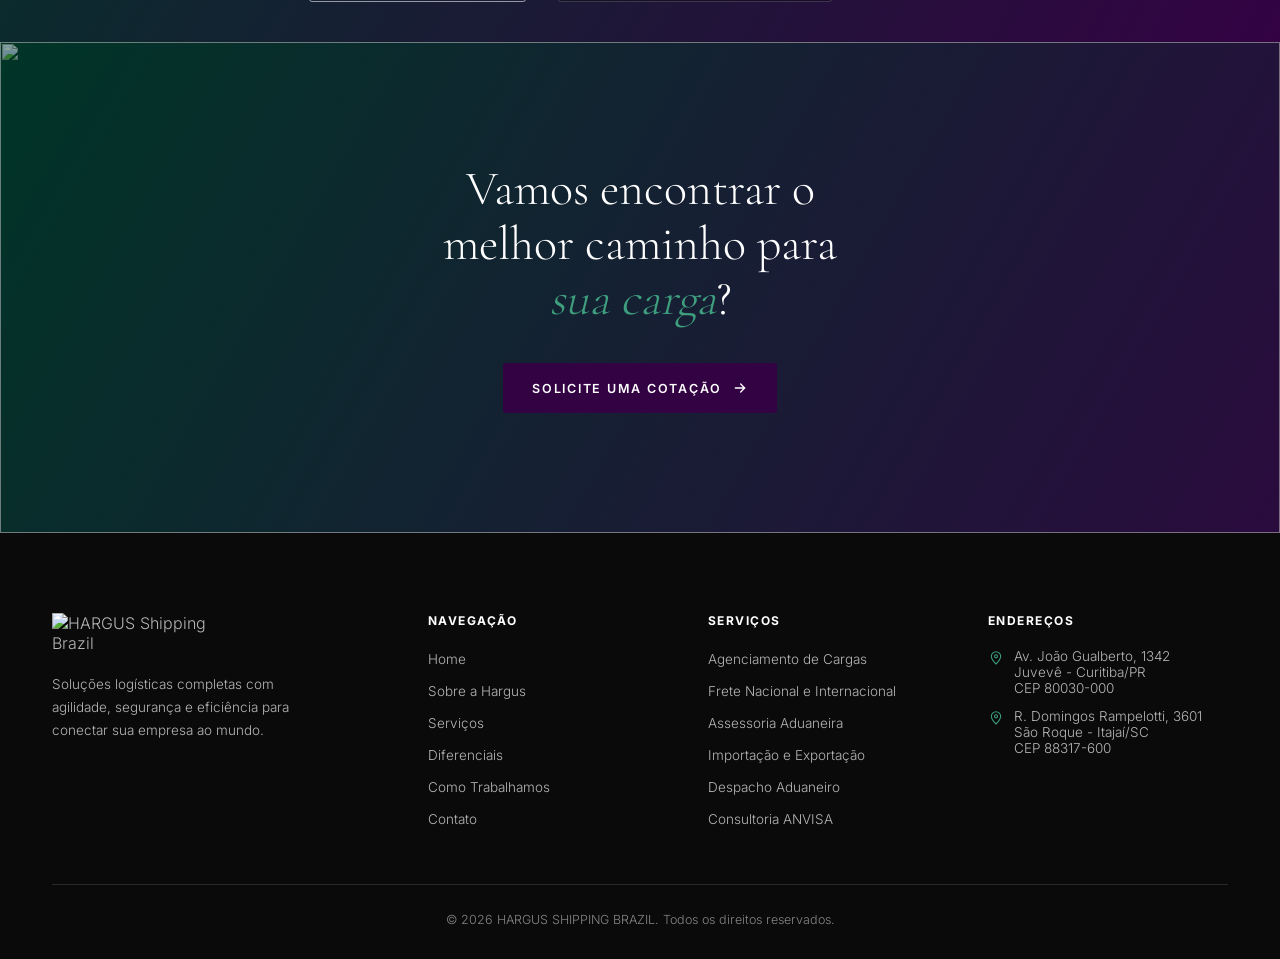
==== commit e5e050fe: "A cotacao passa a chegar nas tres caixas do comercial O Everton e o Luiz tinham chave do Web3Forms c" ====
--- a/index.html
+++ b/index.html
@@ -2040,15 +2040,50 @@
      FormSubmit (o site é estático, não há servidor próprio para receber POST)
      e a resposta volta por e-mail — o site não faz mais ponte para o WhatsApp. */
 
-  /* Para onde a demanda chega. O FormSubmit só passa a entregar depois que o
-     dono deste endereço clicar uma vez no e-mail de confirmação que ele manda
-     no primeiro envio — até lá o formulário mostra o aviso de falha. */
   /* Web3Forms: a caixa de destino não mora aqui, e sim no painel deles,
      presa à chave. Trocar de destino é gerar outra chave, não editar este
      arquivo. A chave é pública por natureza — fica visível no fonte de
-     qualquer forma. Cotação e dúvida dividem a mesma, porque entregam na
-     mesma caixa. */
-  var CHAVE_FORMULARIOS = 'c541f48a-bd68-4894-ba9b-c9fed1900406';
+     qualquer forma. */
+
+  /* A dúvida vai só para o Tiago. */
+  var CHAVE_DUVIDA = 'c541f48a-bd68-4894-ba9b-c9fed1900406';
+
+  /* A cotação chega nas três caixas do comercial. Não há cópia nem segundo
+     destinatário no plano gratuito do Web3Forms — uma chave entrega numa
+     caixa e pronto —, então a mesma mensagem sai uma vez por chave. A
+     primeira é a principal: é ela que decide se o visitante vê sucesso ou
+     falha. As outras são cópias; se uma delas não sair, quem preencheu o
+     formulário já fez a parte dele e não precisa ser avisado. */
+  var CHAVES_COTACAO = [
+    'c541f48a-bd68-4894-ba9b-c9fed1900406', /* tiago@   — principal */
+    'a069176c-8d9c-455c-9f62-626f0ab78bd9', /* everton@ — cópia */
+    'b67b3d5d-ad67-46fe-899b-f45e2bbfb0a3'  /* Luiz@    — cópia */
+  ];
+
+  /* Um envio ao Web3Forms. A chave entra aqui e não no corpo, para o mesmo
+     corpo poder ser reenviado a outra caixa sem ser remontado. */
+  function enviarWeb3(chave, corpo){
+    var carga = {};
+    for (var campo in corpo){
+      if (Object.prototype.hasOwnProperty.call(corpo, campo)) carga[campo] = corpo[campo];
+    }
+    carga.access_key = chave;
+    return fetch('https://api.web3forms.com/submit', {
+      method: 'POST',
+      headers: { 'Content-Type': 'application/json', 'Accept': 'application/json' },
+      body: JSON.stringify(carga)
+    }).then(function(r){
+      if (!r.ok) throw new Error('HTTP ' + r.status);
+      return r.json();
+    }).then(function(resposta){
+      /* responde 200 mesmo quando recusa (chave inválida, isca preenchida):
+         quem decide é o campo success */
+      if (resposta && String(resposta.success) === 'false'){
+        throw new Error(resposta.message || 'envio recusado');
+      }
+      return resposta;
+    });
+  }
 
   /* Campos opcionais da carga: [id do campo, rotulo que aparece no e-mail].
      Nenhum entra na validacao; so os preenchidos viram linha na mensagem. */
@@ -2182,7 +2217,6 @@
       dialogo.dataset.estado = 'enviando';
 
       var corpo = {
-        access_key: CHAVE_FORMULARIOS,
         subject: 'Nova solicitação de cotação — ' + dados.nome,
         from_name: 'Site HARGUS',
         replyto: dados.email,
@@ -2200,19 +2234,13 @@
       });
       corpo.Origem = window.location.href;
 
-      fetch('https://api.web3forms.com/submit', {
-        method: 'POST',
-        headers: { 'Content-Type': 'application/json', 'Accept': 'application/json' },
-        body: JSON.stringify(corpo)
-      }).then(function(r){
-        if (!r.ok) throw new Error('HTTP ' + r.status);
-        return r.json();
-      }).then(function(resposta){
-        /* o FormSubmit responde 200 mesmo quando recusa (endereço ainda não
-           confirmado, isca preenchida): quem decide é o campo success */
-        if (resposta && String(resposta.success) === 'false'){
-          throw new Error(resposta.message || 'envio recusado');
-        }
+      /* as cópias saem junto e não seguram o resultado: um erro numa delas
+         não pode virar aviso de falha para quem preencheu o formulário */
+      CHAVES_COTACAO.slice(1).forEach(function(chave){
+        enviarWeb3(chave, corpo).catch(function(){});
+      });
+
+      enviarWeb3(CHAVES_COTACAO[0], corpo).then(function(){
         dialogo.dataset.estado = 'sucesso';
         /* o foco acompanha a troca de tela: o botão de fechar é o que sobra */
         var fecharSucesso = document.getElementById('cotacao-sucesso-fechar');
@@ -2411,7 +2439,6 @@
      Mesmo padrão dos outros dois modais. Cai na mesma caixa funcional
      da cotação — dali um representante liga o WhatsApp manualmente
      para o número deixado aqui, não é integração automática. */
-  /* a dúvida usa a mesma CHAVE_FORMULARIOS da cotação */
   var dialogoDuvida = document.getElementById('duvida');
 
   if (dialogoDuvida && typeof dialogoDuvida.showModal === 'function') (function(){
@@ -2512,7 +2539,6 @@
       dialogoDuvida.dataset.estado = 'enviando';
 
       var corpo = {
-        access_key: CHAVE_FORMULARIOS,
         subject: 'Nova dúvida recebida — ' + dados.nome,
         from_name: 'Site HARGUS',
         replyto: dados.email,
@@ -2524,17 +2550,7 @@
       };
       corpo.Origem = window.location.href;
 
-      fetch('https://api.web3forms.com/submit', {
-        method: 'POST',
-        headers: { 'Content-Type': 'application/json', 'Accept': 'application/json' },
-        body: JSON.stringify(corpo)
-      }).then(function(r){
-        if (!r.ok) throw new Error('HTTP ' + r.status);
-        return r.json();
-      }).then(function(resposta){
-        if (resposta && String(resposta.success) === 'false'){
-          throw new Error(resposta.message || 'envio recusado');
-        }
+      enviarWeb3(CHAVE_DUVIDA, corpo).then(function(){
         dialogoDuvida.dataset.estado = 'sucesso';
       }).catch(function(){
         dialogoDuvida.dataset.estado = 'formulario';
